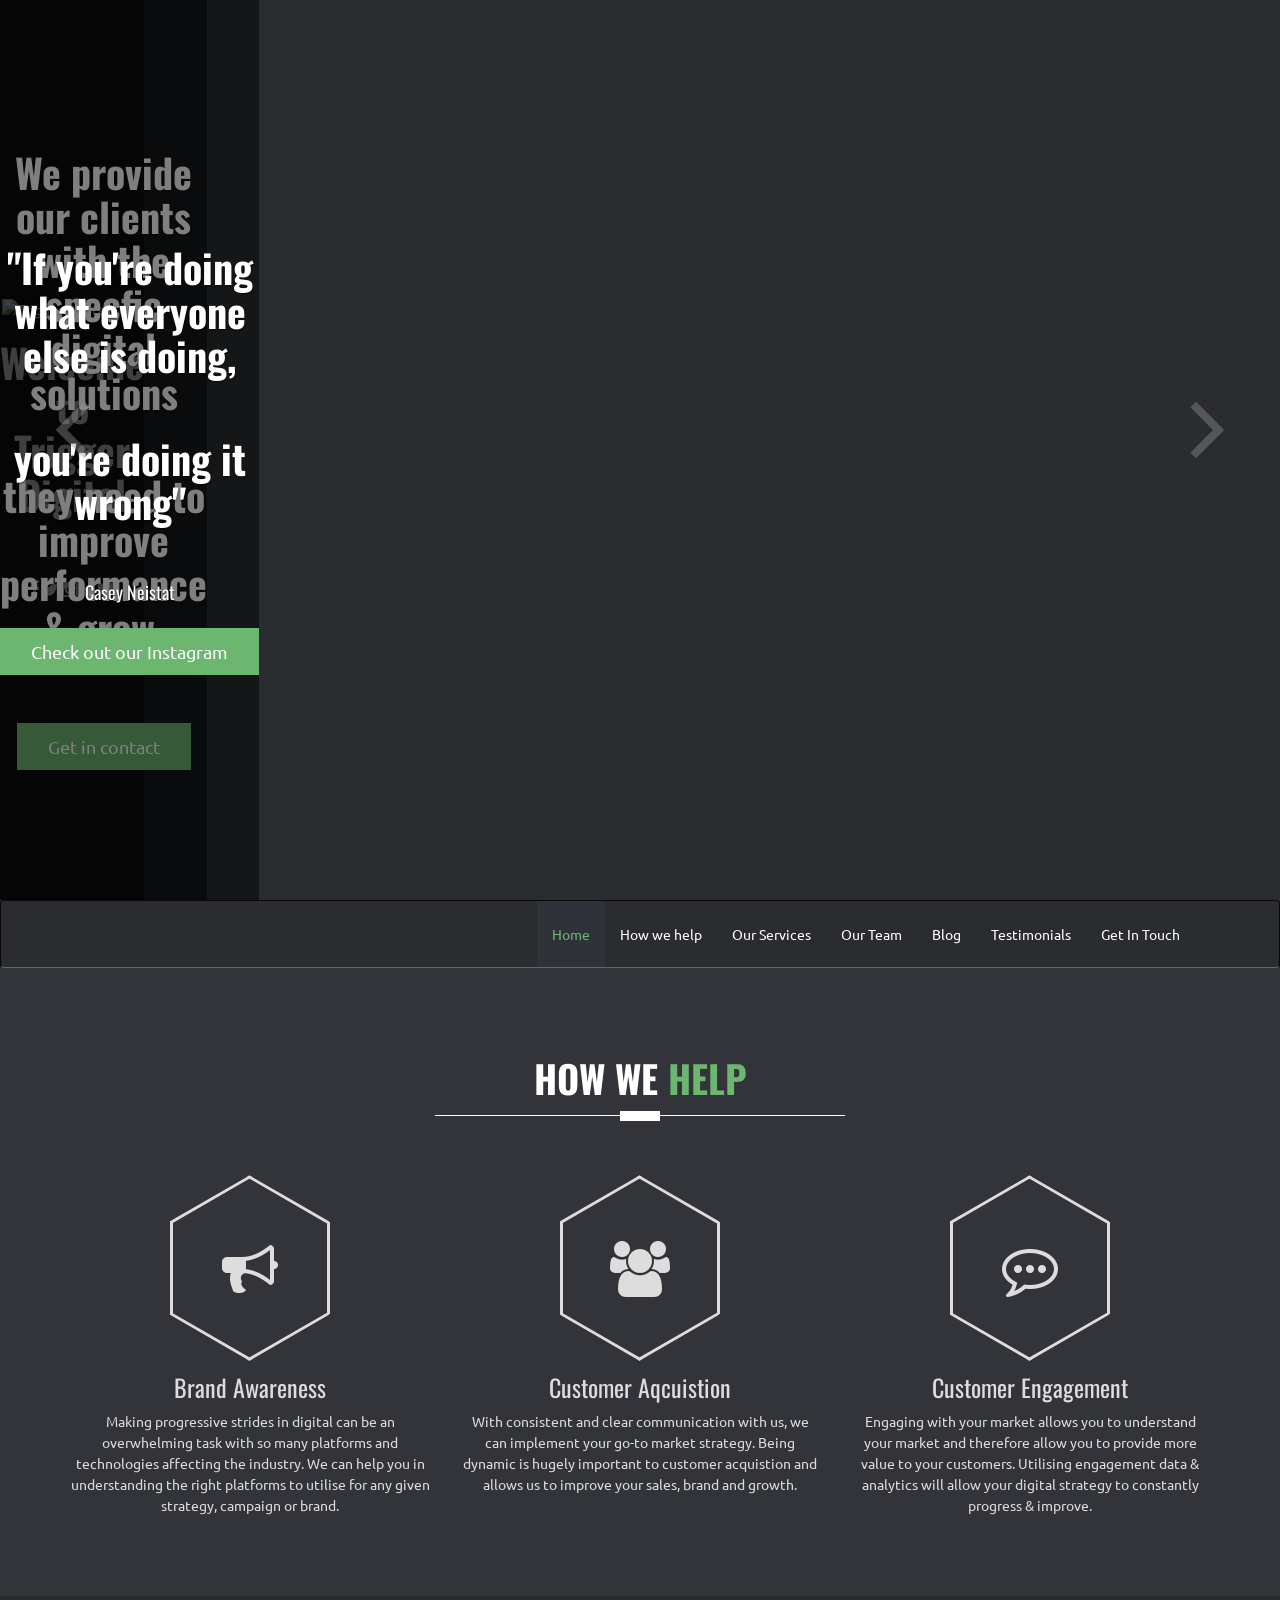
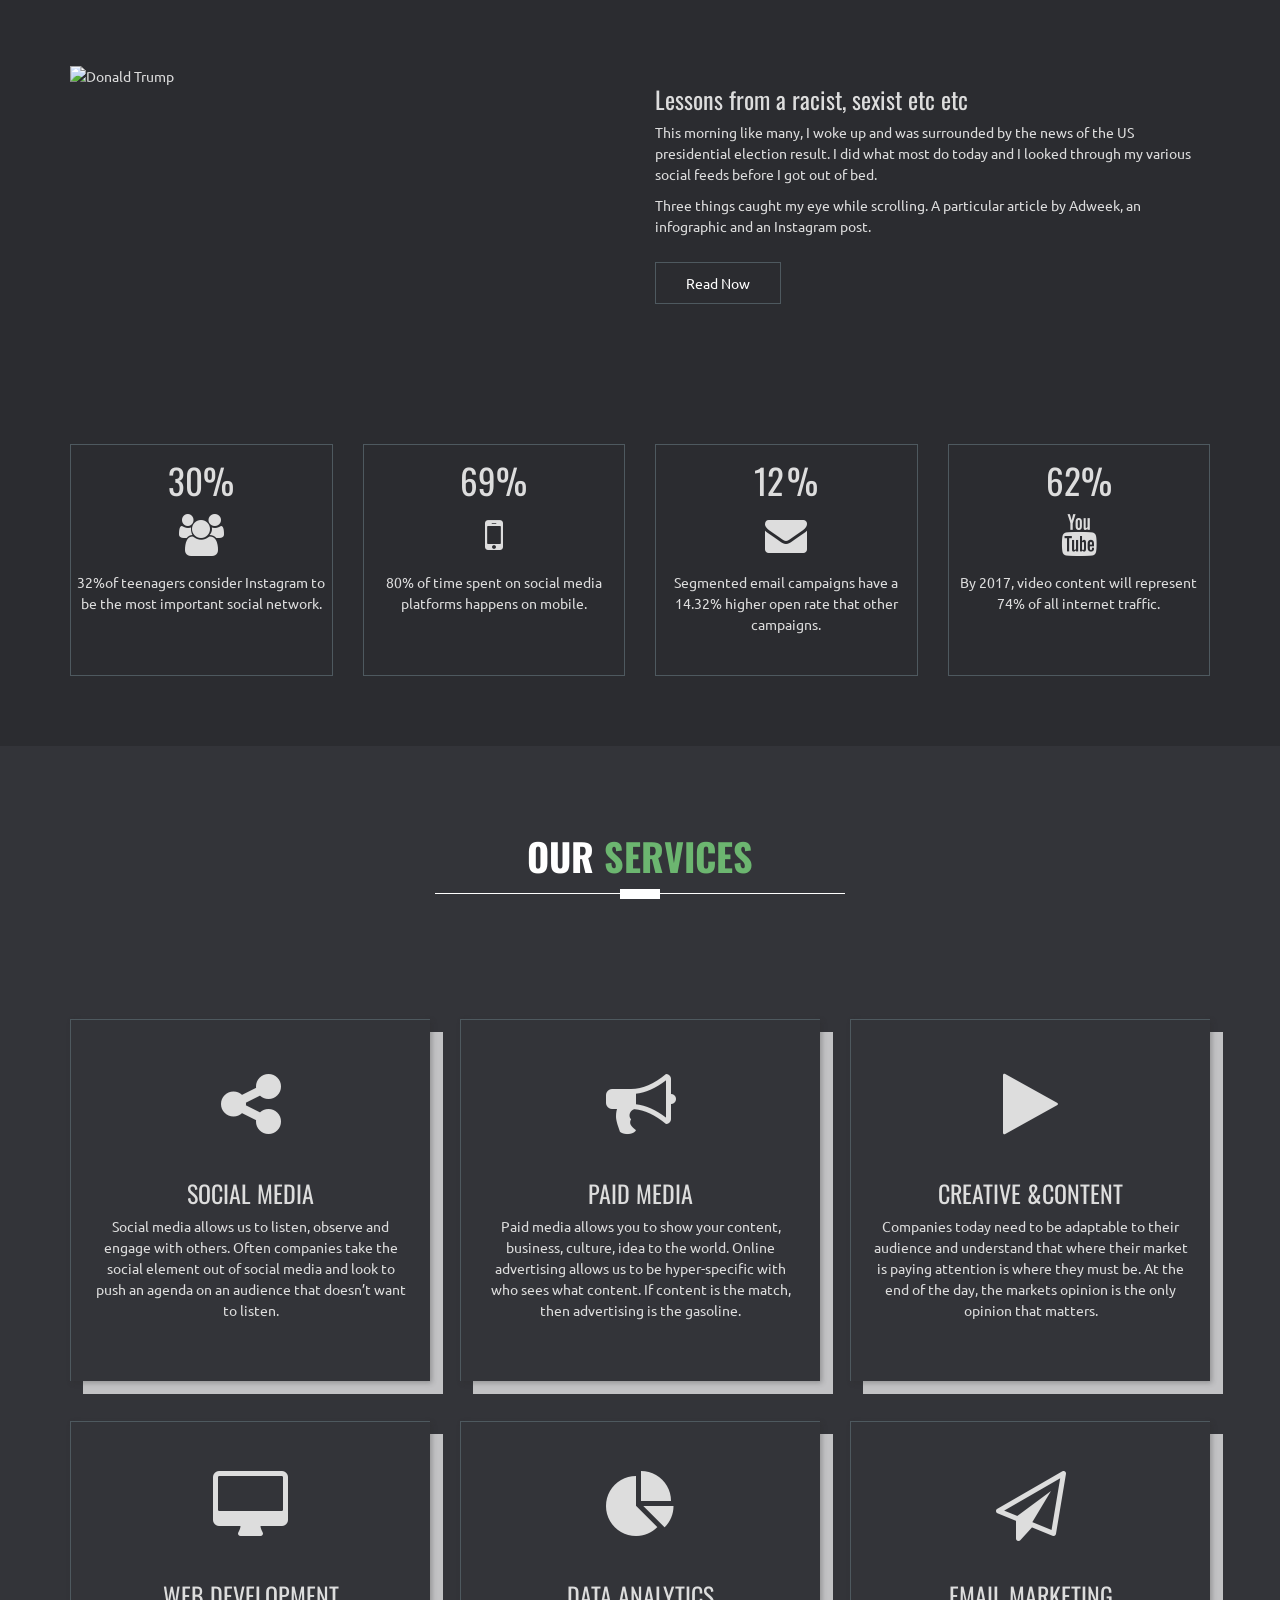
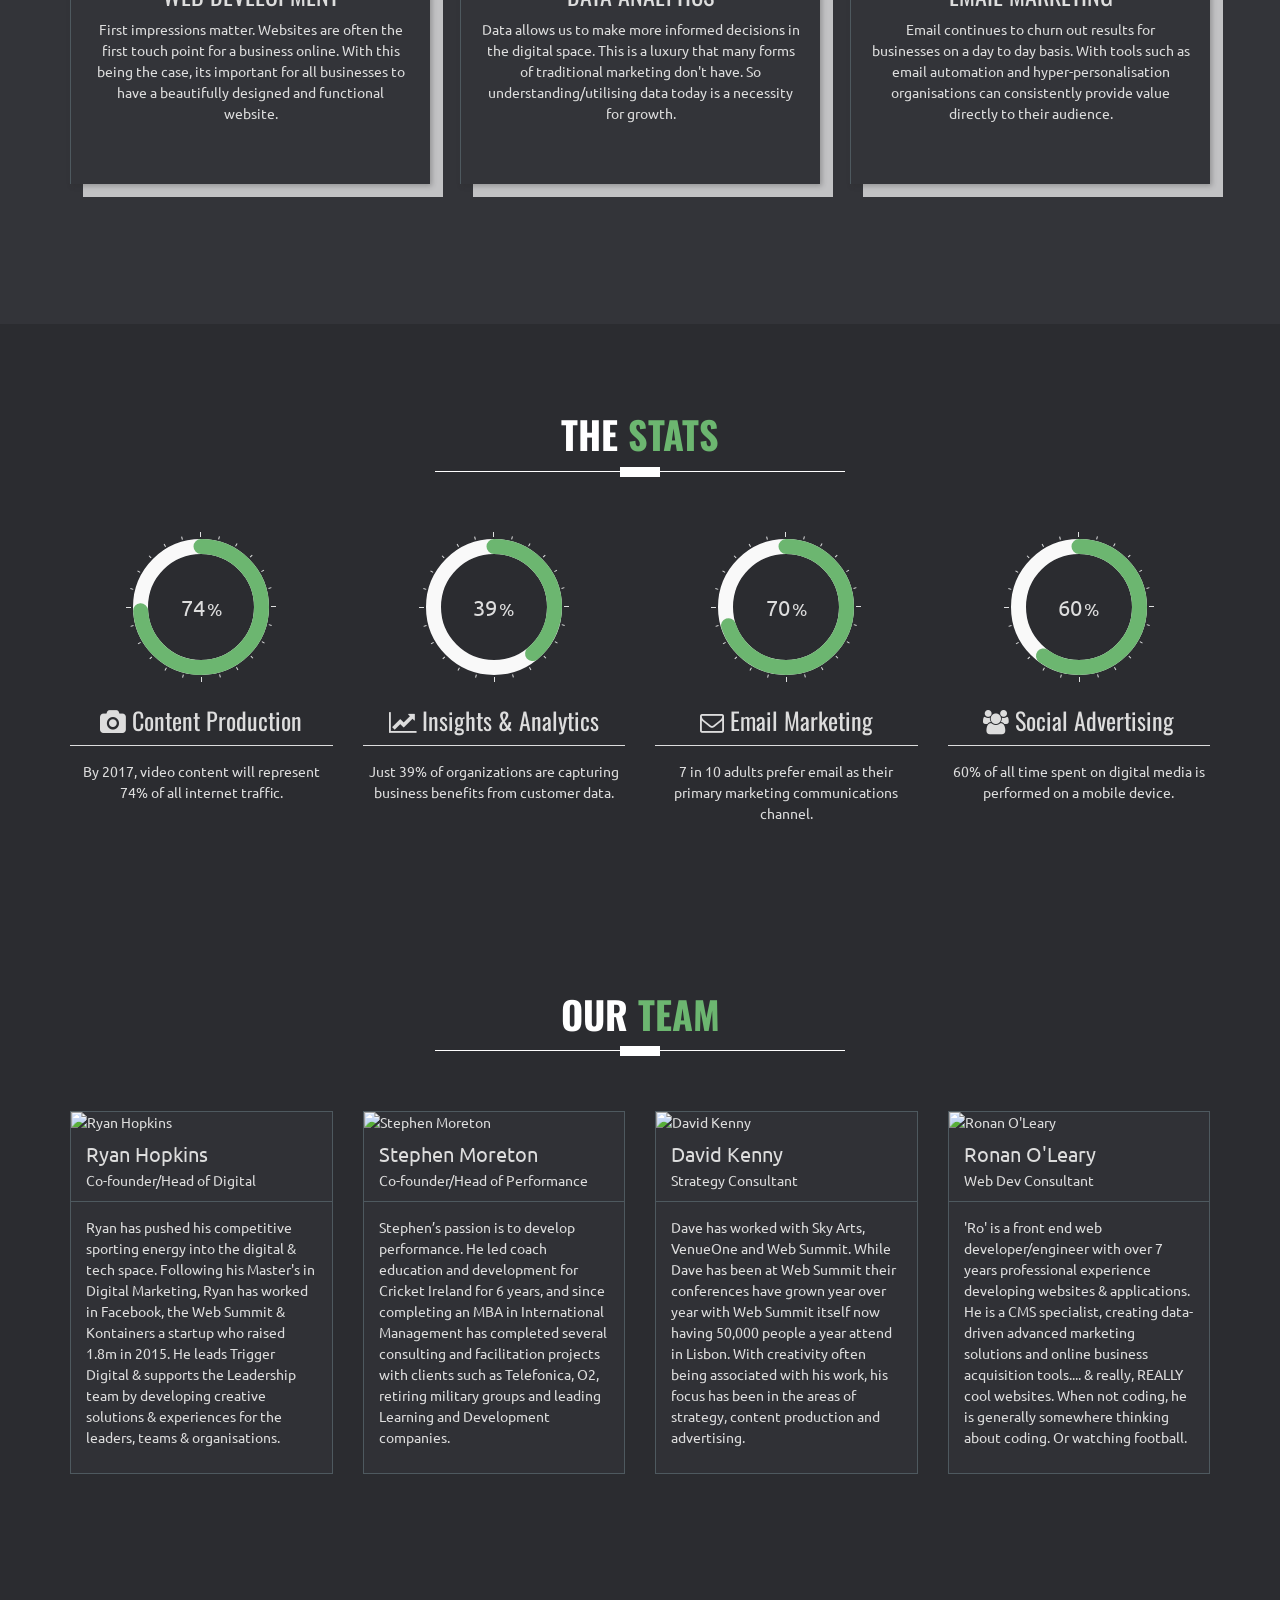
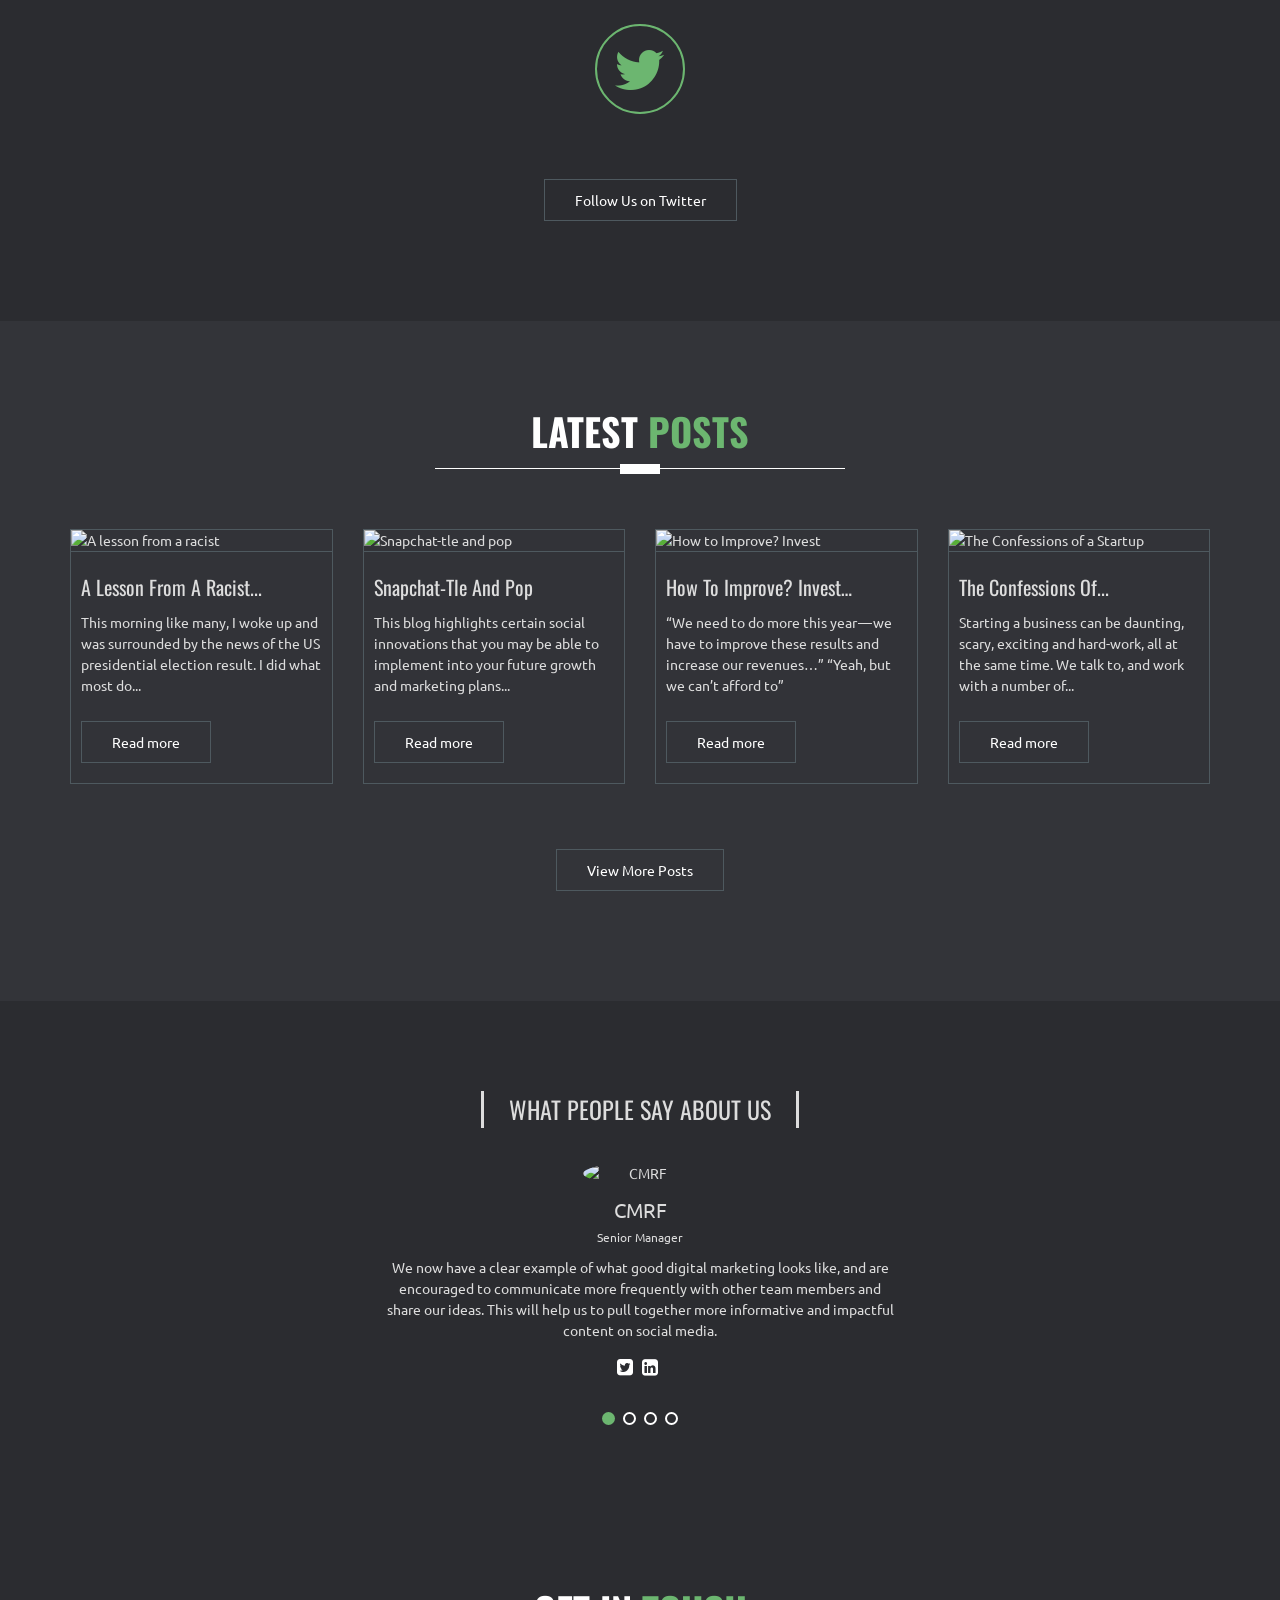
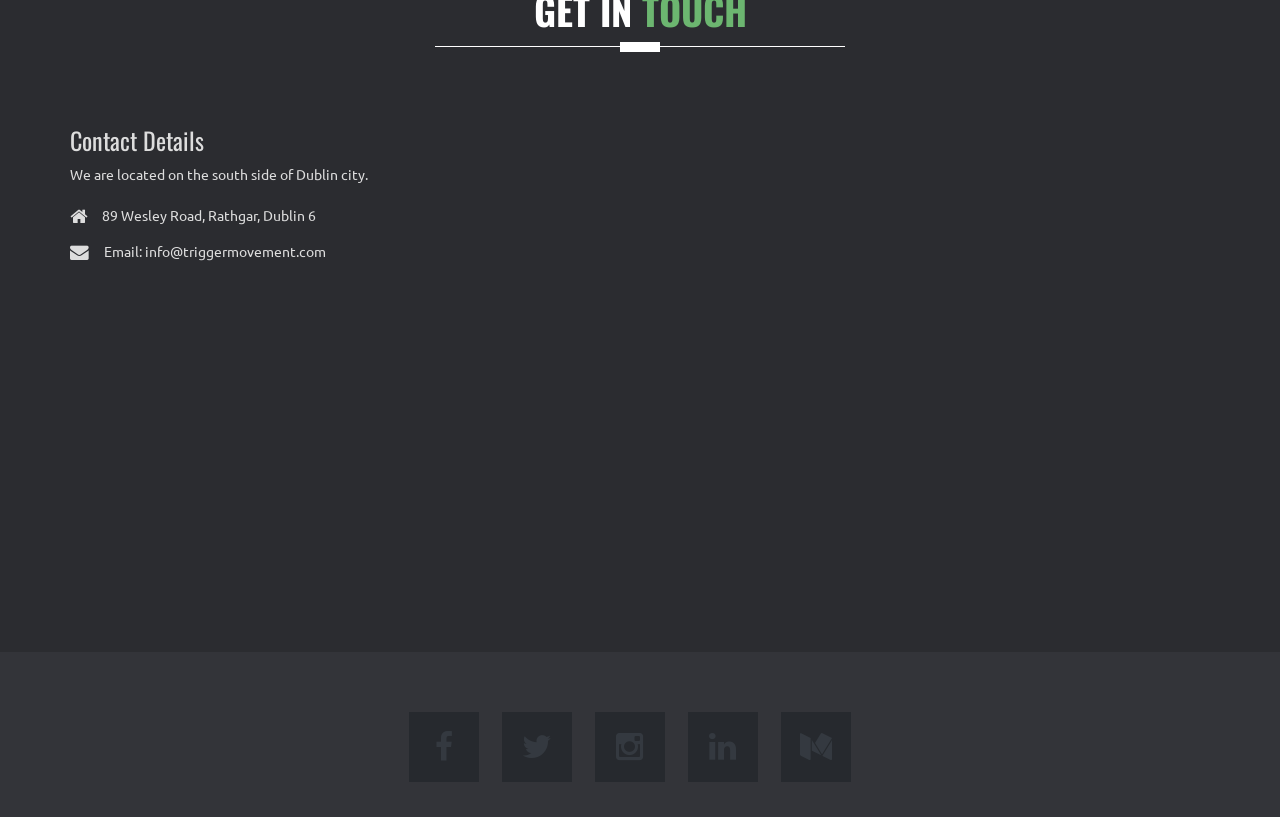
==== index.html @ 3de4c1d8 "try force fix of wow (skills) dsfgsdfg" ====
<!DOCTYPE html>
<!--[if lt IE 7]>      <html class="no-js lt-ie9 lt-ie8 lt-ie7"> <![endif]-->
<!--[if IE 7]>         <html class="no-js lt-ie9 lt-ie8"> <![endif]-->
<!--[if IE 8]>         <html class="no-js lt-ie9"> <![endif]-->
<!--[if gt IE 8]><!--> <html class="no-js"> <!--<![endif]-->
    <head>
		<meta http-equiv="Content-Type" content="text/html; charset=UTF-8">
        <meta name="description" content="Trigger Digital">

        <meta name="author" content="Trigger Movement - Digital">

        <title>Trigger Digital</title>


		<!-- Mobile Specific Meta
		================================================== -->
        <meta name="viewport" content="width=device-width, initial-scale=1">

		<!-- Favicon -->
		<link rel="shortcut icon" type="image/x-icon" href="//imgur.com/sa8cAju.png" />

		<!-- CSS
		================================================== -->
		<!-- Fontawesome Icon font -->
        <link rel="stylesheet" href="css/font-awesome.min.css">
		<!-- bootstrap.min css -->
        <link rel="stylesheet" href="css/bootstrap.min.css">
		<!-- Animate.css -->
        <link rel="stylesheet" href="css/animate.css">
		<!-- Owl Carousel -->
        <link rel="stylesheet" href="css/owl.carousel.css">
		<!-- Grid Component css -->
        <link rel="stylesheet" href="css/component.css">
		<!-- Slit Slider css -->
        <link rel="stylesheet" href="css/slit-slider.css">
		<!-- Main Stylesheet -->
        <link rel="stylesheet" href="css/main.css">
		<!-- Media Queries -->
        <link rel="stylesheet" href="css/media-queries.css">

		<!--
		Google Font
		=========================== -->

		<!-- Oswald / Title Font -->
		<link href='//fonts.googleapis.com/css?family=Oswald:400,300' rel='stylesheet' type='text/css'>
		<!-- Ubuntu / Body Font -->
		<link href='//fonts.googleapis.com/css?family=Ubuntu:400,300' rel='stylesheet' type='text/css'>

		<!-- Modernizer Script for old Browsers -->
        <script src="js/modernizr-2.6.2.min.js"></script>


		<script>
		  (function(i,s,o,g,r,a,m){i['GoogleAnalyticsObject']=r;i[r]=i[r]||function(){
		  (i[r].q=i[r].q||[]).push(arguments)},i[r].l=1*new Date();a=s.createElement(o),
		  m=s.getElementsByTagName(o)[0];a.async=1;a.src=g;m.parentNode.insertBefore(a,m)
		  })(window,document,'script','//www.google-analytics.com/analytics.js','ga');

		  ga('create', 'UA-54152927-1', 'auto');
		  ga('send', 'pageview');

		</script>

    </head>

    <body id="body">
	    <!--
	    Start Preloader
	    ==================================== -->
		<div id="loading-mask">
			<div class="loading-img">
				<img alt="Preloader" src="//i.imgur.com/bioUKBS.gif"  />
			</div>
		</div>
        <!--
        End Preloader
        ==================================== -->

        <!--
        Welcome Slider
        ==================================== -->
		<section id="home">

            <div id="slitSlider" class="sl-slider-wrapper">
				<div class="sl-slider">

					<!-- single slide item -->
					<div class="sl-slide" data-orientation="horizontal" data-slice1-rotation="-25" data-slice2-rotation="-25" data-slice1-scale="2" data-slice2-scale="2">
						<div class="sl-slide-inner">
							<div class="bg-img bg-img-1">
                <img class="topimg" style="width:100%; visibility:hidden!important;" src="//i.imgur.com/hbmfq6Z.jpg" alt="Trigger Digital">

              </div>
						<div class="carousel-caption">
							<div>
								<img class="wow fadeInUp" src="//imgur.com/sa8cAju.png" alt="Trigger Digital Logo">

								<h3 data-wow-duration="500ms"  data-wow-delay="500ms" class="heading animated fadeInRight"><b>Welcome to Trigger Digital</b></h3>
                						<ul>
								<a href="//www.facebook.com/triggerdigitalire/" target="//www.facebook.com/triggerdigitalire/"><i class="fa fa-facebook"></i></a>
								<a href="//twitter.com/trigger_digital?lang=en" target="//twitter.com/trigger_digital?lang=en"><i class="fa fa-twitter"></i></a>
								<a href="//www.instagram.com/triggerdigital/" target="//www.instagram.com/triggerdigital/"><i class="fa fa-instagram"></i></a>
								<a href="//www.linkedin.com/company/trigger-movement" target="//www.linkedin.com/company/trigger-movement"><i class="fa fa-linkedin"></i></a>
								<a href="//medium.com/@triggermovement" target="//medium.com/@triggermovement"><i class="fa fa-medium"></i></a>
								</ul>
							</div>
						</div>
						</div>
					</div>
					<!-- /single slide item -->

					<!-- single slide item -->
					<div class="sl-slide" data-orientation="vertical" data-slice1-rotation="10" data-slice2-rotation="-15" data-slice1-scale="1.5" data-slice2-scale="1.5">
						<div class="sl-slide-inner">
							<div class="bg-img bg-img-2">
                					<img class="topimg" style="width:100%; visibility:hidden!important;" src="//i.imgur.com/q84uenN.jpg" alt="Trigger Digital">
              						</div>
						<div class="carousel-caption">
							<div>
								<h3 class="heading animated fadeInDown">We provide our clients with the specfic digital solutions</h3>
								<h3 class="animated fadeInUp">they need to improve performance &amp; grow.</h3>
								<a class="btn btn-green animated fadeInUp" href="mailto:info@triggermovement.com">Get in contact</a>
							</div>
						</div>
						</div>
					</div>
					<!-- /single slide item -->

					<!-- single slide item -->
					<div class="sl-slide" data-orientation="horizontal" data-slice1-rotation="3" data-slice2-rotation="3" data-slice1-scale="2" data-slice2-scale="1">
						<div class="sl-slide-inner">
							<div class="bg-img bg-img-3">
                <img class="topimg" style="width:100%; visibility:hidden!important;" src="//i.imgur.com/fQu0j20.jpg" alt="Trigger Digital">
              </div>
						<div class="carousel-caption">
							<div>
								<h3 class="heading animated fadeInDown">"If you're doing what everyone else is doing,</h3>
								<h3 class="heading animated fadeInDown">you're doing it wrong"</h3>
								<h4 class="animated fadeInUp">Casey Neistat</h4>
								<a class="btn btn-green animated fadeInUp" href="//www.instagram.com/triggerdigital/" target="//www.instagram.com/triggerdigital/">Check out our Instagram</a>
							</div>
						</div>
						</div>
					</div>
					<!-- /single slide item -->

				</div><!-- /sl-slider -->

				<nav id="nav-arrows" class="nav-arrows">
					<span class="nav-arrow-prev">Previous</span>
					<span class="nav-arrow-next">Next</span>
				</nav>

				<nav id="nav-dots" class="nav-dots">
					<span class="nav-dot-current"></span>
					<span></span>
					<span></span>
				</nav>

			</div><!-- /slider-wrapper -->
		</section>
		<!--/#home section-->

        <!--
        Fixed Navigation
        ==================================== -->
        <header id="navigation" class="navbar navbar-inverse">
            <div class="container">
                <div class="navbar-header">
                    <!-- responsive nav button -->
					<button type="button" class="navbar-toggle" data-toggle="collapse" data-target=".navbar-collapse">
                        <span class="sr-only">Toggle navigation</span>
                        <span class="icon-bar"></span>
                        <span class="icon-bar"></span>
                        <span class="icon-bar"></span>
                    </button>
					<!-- /responsive nav button -->

					<!-- logo -->
                    <a class="navbar-brand" href="#body">
						<!--h1 id="logo">
							<img src="//s24.postimg.org/xq1yvbqad/Test_2.png" alt="Trigger Digital" />
						</h1-->
					</a>
					<!-- /logo -->
                </div>

				<!-- main nav -->
                <nav class="collapse navbar-collapse navbar-right" role="Navigation">
                    <ul id="nav" class="nav navbar-nav">
                        <li class="current"><a href="#body">Home</a></li>
                        <li><a href="#about">How we help</a></li>
                        <li><a href="#services">Our Services</a></li>
                        <li><a href="#our-team">Our Team</a></li>
			<li><a href="#blog">Blog</a></li>
                        <li><a href="#testimonial">Testimonials</a></li>
                        <li><a href="#contact-us">Get In Touch</a></li>
                    </ul>
                </nav>
				<!-- /main nav -->

            </div>
        </header>
        <!--
        End Fixed Navigation
        ==================================== -->

		<!--
		Start About Section
		==================================== -->
		<section id="about" class="bg-one">
			<div class="container">
				<div class="row">

					<!-- section title -->
					<div class="title text-center wow fadeIn" data-wow-duration="1500ms" >
						<h2>How we <span class="color">help</span></h2>
						<div class="border"></div>
					</div>
					<!-- /section title -->

					<!-- About item -->
					<div class="col-md-4 text-center wow fadeInUp" data-wow-duration="500ms" >
						<div class="wrap-about">
							<div class="icon-box">
								<i class="fa fa-bullhorn fa-4x"></i>
							</div>
							<!-- Express About Yourself -->
							<div class="about-content text-center">
								<h3 class="ddd">Brand Awareness</h3>
								<p>Making progressive strides in digital can be an overwhelming task with so many platforms and technologies affecting the industry. We can help you in understanding the right platforms to utilise for any given strategy, campaign or brand. </p>
							</div>
						</div>
					</div>
					<!-- End About item -->

					<!-- About item -->
					<div class="col-md-4 text-center wow fadeInUp" data-wow-duration="500ms" data-wow-delay="250ms">
						<div class="wrap-about">
							<div class="icon-box">
								<i class="fa fa-users fa-4x"></i>
							</div>
							<!-- Express About Yourself -->
							<div class="about-content text-center">
								<h3>Customer Aqcuistion</h3>
								<p>With consistent and clear communication with us, we can implement your go-to market strategy. Being dynamic is hugely important to customer acquistion and allows us to improve your sales, brand and growth.</p>
							</div>
						</div>
					</div>
					<!-- End About item -->

					<!-- About item -->
					<div class="col-md-4 text-center wow fadeInUp" data-wow-duration="500ms" data-wow-delay="500ms">
						<div class="wrap-about kill-margin-bottom">
							<div class="icon-box">
								<i class="fa fa-commenting-o fa-4x"></i>
							</div>
							<!-- Express About Yourself -->
							<div class="about-content text-center">
								<h3>Customer Engagement</h3>
								<p>Engaging with your market allows you to understand your market and therefore allow you to provide more value to your customers. Utilising engagement data &amp; analytics will allow your digital strategy to constantly progress &amp; improve.</p>
							</div>
						</div>
					</div>
					<!-- End About item -->

				</div> 		<!-- End row -->
			</div>   	<!-- End container -->
		</section>   <!-- End section -->

		<!--
		Start Main Features
		==================================== -->
		<section id="main-features">
			<div class="container">
				<div class="row">

					<!-- features item -->
					<div id="features">
						<div class="item">

							<div class="features-item">

								<!-- features media -->
                <!--
								<div class="col-md-6 feature-media media-wrapper wow fadeInUp" data-wow-duration="500ms">
									<iframe src="//player.vimeo.com/video/108018156" allowfullscreen></iframe>
								</div>-->
								<!-- /features media -->

								<!-- features content -->
<!--
              								<div class="col-md-6 feature-desc wow fadeInUp" data-wow-duration="500ms" data-wow-delay="300ms">
									<h3>MatchDay</h3>
									<p>Here is some of the work we have done with MatchDay. An Irish startup looking to change the way brands can engage with sports fans during games.</p>
									<p>Content production is a passion of ours. If you need help in this area, feel free to contact us.</p>
									<a href="#" class="btn btn-transparent">Learn More</a>
									<a href="#" class="btn btn-transparent">Contact Us</a>
								</div>
-->
								<!-- /features content -->

<!--							</div>
						</div>
-->

			<!--			<div class="item">
							<div class="features-item">

              -->

								<!-- features media -->
								<div class="col-md-6 feature-media wow fadeInUp" data-wow-duration="500ms">
									<img src="//imgur.com/bVWSh7G.jpg" alt="Donald Trump" class="img-responsive">
								</div>
								<!-- /features media -->

								<!-- features content -->
								<div class="col-md-6 feature-desc wow fadeInUp" data-wow-duration="500ms" data-wow-delay="300ms">
									<h3>Lessons from a racist, sexist etc etc</h3>
									<p>This morning like many, I woke up and was surrounded by the news of the US presidential election result. I did what most do today and I looked through my various social feeds before I got out of bed.</p>
									<p>Three things caught my eye while scrolling. A particular article by Adweek, an infographic and an Instagram post.</p>
									<a href="https://medium.com/@ryanhopkins15/a-lesson-from-a-racist-sexist-etc-etc-db1e985cf662#.okejtn4lb" target="https://medium.com/@ryanhopkins15/a-lesson-from-a-racist-sexist-etc-etc-db1e985cf662#.okejtn4lb" class="btn btn-transparent">Read Now</a>
								</div>
								<!-- /features content -->

							</div>
						</div>
					</div>
					<!-- /features item -->

				</div> 		<!-- End row -->
			</div>   	<!-- End container -->
		</section>   <!-- End section -->

		<!--
		Start Counter Section
		==================================== -->

		<section id="counter" class="parallax-section">
			<div class="container">
				<div class="row">

					<!-- first count item -->
					<div class="col-md-3 col-sm-6 col-xs-12 text-center wow fadeInDown" data-wow-duration="500ms">
						<div class="counters-item">
							<div>
							    <span data-speed="3000" data-to="32">32</span><span>%</span>
							</div>
							<i class="fa fa-users fa-3x"></i>
							<p>32%of teenagers consider Instagram to be the most important social network.<br><br></p>
							
						</div>
					</div>
					<!-- end first count item -->

					<!-- second count item -->
					<div class="col-md-3 col-sm-6 col-xs-12 text-center wow fadeInDown" data-wow-duration="500ms" data-wow-delay="200ms">
						<div class="counters-item">
							<div>
								<span data-speed="3000" data-to="80">80</span><span>%</span>
							</div>
							<i class="fa fa-mobile fa-3x"></i>
							<p>80% of time spent on social media platforms happens on mobile.<br><br></p>
						</div>
					</div>
					<!-- end second count item -->

					<!-- third count item -->
					<div class="col-md-3 col-sm-6 col-xs-12 text-center wow fadeInDown" data-wow-duration="500ms" data-wow-delay="400ms">
						<div class="counters-item">
							<div>
							    <span data-speed="3000" data-to="14.32">14.32</span>
								<span>%</span>
							</div>
							<i class="fa fa-envelope fa-3x"></i>
				            <p>Segmented email campaigns have a 14.32% higher open rate that other campaigns.</p>

						</div>
					</div>
					<!-- end third count item -->

					<!-- fourth count item -->
					<div class="col-md-3 col-sm-6 col-xs-12 text-center wow fadeInDown" data-wow-duration="500ms" data-wow-delay="600ms">
						<div class="counters-item kill-margin-bottom">
							<div>
								<span data-speed="3000" data-to="74">74</span><span>%</span>
							</div>
							<i class="fa fa-youtube fa-3x"></i>
							<p>By 2017, video content will represent 74% of all internet traffic.<br><br></p>
						</div>
					</div>
					<!-- end fourth count item -->

				</div> 		<!-- end row -->
			</div>   	<!-- end container -->
		</section>   <!-- end section -->


		<!-- Start Services Section
		==================================== -->

		<section id="services" class="bg-one">
			<div class="container">
				<div class="row">

					<!-- section title -->
					<div class="title text-center wow fadeIn" data-wow-duration="500ms">
						<h2>Our <span class="color">Services</span></h2>
						<div class="border"></div>
					</div>
					<!-- /section title -->

          <!-- Single Service Item -->
					<article class="col-md-4 col-sm-6 col-xs-12 wow fadeInDown" data-wow-duration="500ms" data-wow-delay="600ms">
						<div class="service-block text-center kill-margin-bottom">
							<div class="service-icon text-center">
								<i class="fa fa-share-alt fa-5x"></i>
							</div>
							<h3>Social Media</h3>
							<p>Social media allows us to listen, observe and engage with others. Often companies take the social element out of social media and look to push an agenda on an audience that doesn’t want to listen.</p>
						</div>
					</article>
					<!-- End Single Service Item -->

                    <!-- Single Service Item -->
					<article class="col-md-4 col-sm-6 col-xs-12 wow fadeInUp" data-wow-duration="500ms" data-wow-delay="200ms">
						<div class="service-block text-center">
							<div class="service-icon text-center">
								<i class="fa fa-bullhorn fa-5x"></i>
							</div>
							<h3>Paid Media</h3>
							<p>Paid media allows you to show your content, business, culture, idea to the world. Online advertising allows us to be hyper-specific with who sees what content. If content is the match, then advertising is the gasoline.</p>
						</div>
					</article>
                    <!-- End Single Service Item -->

                    <!-- Single Service Item -->
					<article class="col-md-4 col-sm-6 col-xs-12 wow fadeInUp" data-wow-duration="500ms" data-wow-delay="400ms">
						<div class="service-block text-center">
							<div class="service-icon text-center">
								<i class="fa fa-play fa-5x"></i>
							</div>
							<h3>Creative &amp;Content</h3>
							<p>Companies today need to be adaptable to their audience and understand that where their market is paying attention is where they must be. At the end of the day, the markets opinion is the only opinion that matters.</p>
						</div>
					</article>
					<!-- End Single Service Item -->

                    <!-- Single Service Item -->
          <article class="col-md-4 col-sm-6 col-xs-12 wow fadeInUp" data-wow-duration="500ms">
            <div class="service-block text-center">
              <div class="service-icon text-center">
                <i class="fa fa-desktop fa-5x"></i>
              </div>
              <h3>Web Development</h3>
              <p>First impressions matter. Websites are often the first touch point for a business online. With this being the case, its important for all businesses to have a beautifully designed and functional website.</p>
            </div>
          </article>
                    <!-- End Single Service Item -->

					<!-- Single Service Item -->
					<article class="col-md-4 col-sm-6 col-xs-12 wow fadeInDown" data-wow-duration="500ms" data-wow-delay="200ms">
						<div class="service-block text-center">
							<div class="service-icon text-center">
								<i class="fa fa-pie-chart fa-5x"></i>
							</div>
							<h3>Data Analytics</h3>
							<p>Data allows us to make more informed decisions in the digital space. This is a luxury that many forms of traditional marketing don't have. So understanding/utilising data today is a necessity for growth.</p>
						</div>
					</article>
					<!-- End Single Service Item -->

					<!-- Single Service Item -->
					<article class="col-md-4 col-sm-6 col-xs-12 wow fadeInDown" data-wow-duration="500ms" data-wow-delay="400ms">
						<div class="service-block text-center">
							<div class="service-icon text-center">
								<i class="fa fa-paper-plane-o fa-5x"></i>
							</div>
							<h3>Email Marketing</h3>
							<p>Email continues to churn out results for businesses on a day to day basis. With tools such as email automation and hyper-personalisation organisations can consistently provide value directly to their audience.</p>
						</div>
					</article>
					<!-- End Single Service Item -->

				</div> 		<!-- End row -->
			</div>   	<!-- End container -->
		</section>   <!-- End section -->


    <!-- Start Team Skills
		=========================================== -->

		<section id="team-skills" class="parallax-section">
			<div class="container">
				<!--div class="row wow fadeInDown" data-wow-duration="500ms"-->
				<div class="row fadeInDown">
					<!-- section title -->
					<div class="title text-center">
						<h2>The <span class="color">Stats</span></h2>
						<div class="border"></div>
					</div>
					<!-- /section title -->

					<!-- skill set -->
					<!--div class="col-md-3 col-sm-6 col-xs-12 wow fadeInUp" data-wow-duration="500ms"-->
					<div class="col-md-3 col-sm-6 col-xs-12 fadeInUp">
						<div class="skill-chart text-center">
							<span class="chart" data-percent="74">
								<span class="percent">74</span>
							</span>
							<h3><i class="fa fa-camera"></i> Content Production</h3>
							<p>By 2017, video content will represent 74% of all internet traffic.</p>
						</div>
					</div>
					<!-- end skill set -->

					<!-- skill set -->
					<div class="col-md-3 col-sm-6 col-xs-12 wow fadeInUp" data-wow-duration="500ms">
						<div class="skill-chart text-center">
							<span class="chart" data-percent="39">
								<span class="percent">39</span>
							</span>
							<h3><i class="fa fa-line-chart"></i> Insights &amp; Analytics</h3>
							<p>Just 39% of organizations are capturing business benefits from customer data.</p>
						</div>
					</div>
					<!-- end skill set -->

					<!-- skill set -->
					<div class="col-md-3 col-sm-6 col-xs-12 wow fadeInUp" data-wow-duration="500ms">
						<div class="skill-chart text-center">
							<span class="chart" data-percent="70">
								<span class="percent">70</span>
							</span>
							<h3><i class="fa fa-envelope-o"></i> Email Marketing</h3>
							<p>7 in 10 adults prefer email as their primary marketing communications channel.</p>
						</div>
					</div>
					<!-- end skill set -->

					<!-- skill set -->
					<div class="col-md-3 col-sm-6 col-xs-12 wow fadeInUp" data-wow-duration="500ms">
						<div class="skill-chart text-center">
							<span class="chart" data-percent="60">
								<span class="percent">60</span>
							</span>
							<h3><i class="fa fa-users"></i> Social Advertising</h3>
							<p>60% of all time spent on digital media is performed on a mobile device.</p>
						</div>
					</div>
					<!-- end skill set -->

				</div>  		<!-- End row -->
			</div>   	<!-- End container -->
		</section>   <!-- End section -->

		<!-- Start Our Team
		=========================================== -->

		<section id="our-team">
			<div class="container">
				<div class="row">

					<!-- section title -->
					<div class="title text-center wow fadeInUp" data-wow-duration="500ms">
						<h2>Our <span class="color">Team</span></h2>
						<div class="border"></div>
					</div>
					<!-- /section title -->

					<!-- team member -->
					<div class="col-md-3 col-sm-6 wow fadeInDown" data-wow-duration="500ms">
                       				<article class="team-mate">
							<div class="member-photo">
								<!-- member photo -->
								<img class="img-responsive" src="//i.imgur.com/FLko0cT.png" alt="Ryan Hopkins">
								<!-- /member photo -->

								<!-- member social profile -->
								<div class="mask">
									<ul class="clearfix">
										<li><a href="//twitter.com/ryanhopkins10?lang=en" target="//twitter.com/ryanhopkins10?lang=en"><i class="fa fa-twitter"></i></a></li>
										<li><a href="//ie.linkedin.com/in/hopkinsryan" target="//ie.linkedin.com/in/hopkinsryan"><i class="fa fa-linkedin"></i></a></li>
										<li><a href="//medium.com/@ryanhopkins15" target="//medium.com/@ryanhopkins15"><i class="fa fa-medium"></i></a></li>
                    								<li><a href="//www.instagram.com/ryanhopkins15/" target="//www.instagram.com/ryanhopkins15/"><i class="fa fa-instagram"></i></a></li>

									</ul>
								</div>
								<!-- /member social profile -->
							</div>

							<!-- member name & designation -->
							<div class="member-title">
								<h3>Ryan Hopkins</h3>
								<span>Co-founder/Head of Digital</span>
							</div>
							<!-- /member name & designation -->

							<!-- about member -->
              <div class="member-info">
                  <p>Ryan has pushed his competitive sporting energy into the digital &amp; tech space. Following his Master's in Digital Marketing, Ryan has worked in Facebook, the Web Summit &amp; Kontainers a startup who raised 1.8m in 2015. He leads Trigger Digital &amp; supports the Leadership team by developing creative solutions &amp; experiences for the leaders, teams &amp; organisations.</p>
              </div>
						   <!-- /about member -->

                       </article>
                    </div>
					<!-- end team member -->

					<!-- team member -->
					<div class="col-md-3 col-sm-6 wow fadeInDown" data-wow-duration="500ms" data-wow-delay="200ms">
                       <article class="team-mate">
							<div class="member-photo">
								<!-- member photo -->
								<img class="img-responsive" src="//i.imgur.com/r8vDsUh.png" alt="Stephen Moreton">
								<!-- /member photo -->

								<!-- member social profile -->
								<div class="mask">
									<ul class="clearfix">
										<li><a href="//twitter.com/sjpmoreton?lang=en" target="//twitter.com/sjpmoreton?lang=en"><i class="fa fa-twitter"></i></a></li>
										<li><a href="//www.linkedin.com/in/stephen-moreton-a9969728" target="//www.linkedin.com/in/stephen-moreton-a9969728"><i class="fa fa-linkedin"></i></a></li>
										<li><a href="//medium.com/@stephenmoreton" target="//medium.com/@stephenmoreton"><i class="fa fa-medium"></i></a></li>
                    								<li><a href="//www.instagram.com/stephen_jp_moreton/" target="//www.instagram.com/stephen_jp_moreton/"><i class="fa fa-instagram"></i></a></li>
									</ul>
								</div>
								<!-- /member social profile -->
							</div>

							<!-- member name & designation -->
							<div class="member-title">
								<h3>Stephen Moreton</h3>
								<span>Co-founder/Head of Performance</span>
							</div>
							<!-- /member name & designation -->

							<!-- about member -->
              <div class="member-info">
                  <p>Stephen’s passion is to develop performance. He led coach education and development for Cricket Ireland for 6 years, and since completing an MBA in International Management has completed several consulting and facilitation projects with clients such as Telefonica, O2, retiring military groups and leading Learning and Development companies.<br> </p>
              </div>
						   <!-- /about member -->
						</article>
                    </div>
					<!-- end team member -->

					<!-- team member -->
					<div class="col-md-3 col-sm-6 wow fadeInDown" data-wow-duration="500ms" data-wow-delay="400ms">
                       <article class="team-mate">
							<div class="member-photo">
								<!-- member photo -->
								<img class="img-responsive" src="//i.imgur.com/HRdEpCO.png" alt="David Kenny">
								<!-- /member photo -->

								<!-- member social profile -->
								<div class="mask">
									<ul class="clearfix">
										<li><a href="//twitter.com/KaveDenny?lang=en" target="//twitter.com/KaveDenny?lang=en"><i class="fa fa-twitter"></i></a></li>
										<li><a href="//ie.linkedin.com/in/davejameskenny" target="//ie.linkedin.com/in/davejameskenny"><i class="fa fa-linkedin"></i></a></li>
										<li><a href="//medium.com/@davekenny" target="//medium.com/@davekenny"><i class="fa fa-medium"></i></a></li>
                    								<li><a href="//www.instagram.com/davekenny/" target="//www.instagram.com/davekenny/"><i class="fa fa-instagram"></i></a></li>
									</ul>
								</div>
								<!-- /member social profile -->
							</div>

							<!-- member name & designation -->
							<div class="member-title">
								<h3>David Kenny</h3>
								<span>Strategy Consultant</span>
							</div>
							<!-- /member name & designation -->

							<!-- about member -->
                           <div class="member-info">
                               <p>Dave has worked with Sky Arts, VenueOne and Web Summit. While Dave has been at Web Summit their conferences have grown year over year with Web Summit itself now having 50,000 people a year attend in Lisbon. With creativity often being associated with his work, his focus has been in the areas of strategy, content production and advertising.<br> </p>
                           </div>
						   <!-- /about member -->
                       </article>
                    </div>
					<!-- end team member -->

					<!-- team member -->
					<div class="col-md-3 col-sm-6 wow fadeInDown" data-wow-duration="500ms" data-wow-delay="600ms">
                       <article class="team-mate kill-margin-bottom">
							<div class="member-photo">
								<!-- member photo -->
								<img class="img-responsive" src="//i.imgur.com/rI6ZqdQ.png" alt="Ronan O'Leary">
								<!-- /member photo -->

								<!-- member social profile -->
								<div class="mask">
									<ul class="clearfix">
										<li><a href="//twitter.com/ro_oleary?lang=en" target="//twitter.com/ro_oleary?lang=en"><i class="fa fa-twitter"></i></a></li>
										<li><a href="//ie.linkedin.com/in/ronanoleary" target="//ie.linkedin.com/in/ronanoleary"><i class="fa fa-linkedin"></i></a></li>
										<li><a href="//www.instagram.com/ro_oleary/" target="//www.instagram.com/ro_oleary/"><i class="fa fa-instagram"></i></a></li>
										<li><a href="//ronan-oleary.com/" target="//ronan-oleary.com/"><i class="fa fa-laptop"></i></a></li>
									</ul>
								</div>
								<!-- /member social profile -->
							</div>

							<!-- member name & designation -->
							<div class="member-title">
								<h3>Ronan O'Leary</h3>
								<span>Web Dev Consultant</span>
							</div>
							<!-- /member name & designation -->

							<!-- about member -->
                           <div class="member-info">
                               <p>'Ro' is a front end web developer/engineer with over 7 years professional experience developing websites &amp; applications. He is a CMS specialist, creating data-driven advanced marketing solutions and online business acquisition tools.... &amp; really, REALLY cool websites. When not coding, he is generally somewhere thinking about coding. Or watching football.</p>
                           </div>
						   <!-- /about member -->
                       </article>
                    </div>
					<!-- end team member -->

				</div>  	<!-- End row -->
			</div>   	<!-- End container -->
		</section>   <!-- End section -->


		<!-- Start Twitter Feed
		=========================================== -->

		<section id="twitter-feed" class="parallax-section">
			<div class="container">
				<div class="row">
					<div class="col-lg-12 text-center">

						<!-- twitter bird -->
						<div class="twitter-bird wow fadeInDown" data-wow-duration="500ms">
							<span>
								<i class="fa fa-twitter fa-4x"></i>
							</span>
						</div>
						<!-- /twitter bird -->

						<!-- fetching tweet -->
						<!--div class="tweet">
							<div class="wow fadeIn" data-wow-duration="2000ms"></div>
						</div-->
						<!-- /fetching tweet -->

						<!-- follow us button -->
						<a href="//twitter.com/trigger_digital?lang=en" target="//twitter.com/trigger_digital?lang=en" title="Follow Us" target="_blank" class="btn btn-transparent wow fadeInUp" data-wow-duration="500ms">Follow Us on Twitter</a>
						<!-- /follow us button -->

					</div>
				</div>       <!-- End row -->
			</div>   	<!-- End container -->
		</section>   <!-- End section -->

    <!--
		Start Blog Section
		=========================================== -->

		<section id="blog" class="bg-one">
			<div class="container">
				<div class="row">

					<!-- section title -->
					<div class="title text-center wow fadeInDown">
						<h2> Latest <span class="color">Posts</span></h2>
						<div class="border"></div>
					</div>
					<!-- /section title -->

					<div class="clearfix">

						<!-- single blog post -->
						<article class="col-md-3 col-sm-6 col-xs-12 clearfix wow fadeInUp" data-wow-duration="500ms">
							<div class="note">
								<div class="media-wrapper">
									<img src="//i.imgur.com/s2wVtIT.png" alt="A lesson from a racist" class="img-responsive">
								</div>

								<div class="excerpt">
									<h3>A lesson from a racist...</h3>
									<p>This morning like many, I woke up and was surrounded by the news of the US presidential election result. I did what most do...</p>
									<a class="btn btn-transparent" href="//medium.com/@ryanhopkins15/a-lesson-from-a-racist-sexist-etc-etc-db1e985cf662#.da35ck86f" target="//medium.com/@ryanhopkins15/a-lesson-from-a-racist-sexist-etc-etc-db1e985cf662#.da35ck86f">Read more</a>
								</div>
							</div>
						</article>
						<!-- /single blog post -->

						<!-- single blog post -->
						<article class="col-md-3 col-sm-6 col-xs-12 wow fadeInUp" data-wow-duration="500ms" data-wow-delay="200ms">
							<div class="note">
								<div id="gallery-post" class="media-wrapper">
									<div class="item">
										<img src="//i.imgur.com/2RrUbAb.jpg" alt="Snapchat-tle and pop" class="img-responsive">
									</div>
									
								</div>

								<div class="excerpt">
									<h3>Snapchat-tle and pop</h3>
									<p>This blog highlights certain social innovations that you may be able to implement into your future growth and marketing plans...</p>
									<a class="btn btn-transparent" href="//medium.com/@ryanhopkins15/snapchat-tle-and-pop-sorry-not-sorry-8c0dadf6aa3f#.cptuegpbn" target="//medium.com/@ryanhopkins15/snapchat-tle-and-pop-sorry-not-sorry-8c0dadf6aa3f#.cptuegpbn">Read more</a>
								</div>
							</div>
						</article>
						<!-- end single blog post -->

						<!-- single blog post -->
						<article class="col-md-3 col-sm-6 col-xs-12 wow fadeInUp" data-wow-duration="500ms" data-wow-delay="400ms">
							<div class="note">
								<div class="media-wrapper">
									<img src="//i.imgur.com/dRLQY2n.png" alt="How to Improve? Invest" class="img-responsive">
								</div>

								<div class="excerpt">
									<h3>How to Improve? Invest…</h3>
									<p>“We need to do more this year — we have to improve these results and increase our revenues…” “Yeah, but we can’t afford to”</p>
									<a class="btn btn-transparent" href="//medium.com/@stephenmoreton/how-to-improve-invest-88cb4cc22470#.7axxkj2zk" target="//medium.com/@stephenmoreton/how-to-improve-invest-88cb4cc22470#.7axxkj2zk">Read more</a>
								</div>
							</div>
						</article>
						<!-- end single blog post -->

						<!-- single blog post -->
						<article class="col-md-3 col-sm-6 col-xs-12 wow fadeInUp" data-wow-duration="500ms" data-wow-delay="600ms">
							<div class="note kill-margin-bottom">
								<div class="media-wrapper">
									<img src="//i.imgur.com/e9WgDJo.png" alt="The Confessions of a Startup" class="img-responsive">
								</div>
								<div class="excerpt">
									<h3>The Confessions of...</h3>
									<p>Starting a business can be daunting, scary, exciting and hard-work, all at the same time. We talk to, and work with a number of...</p>
									<a class="btn btn-transparent" href="//medium.com/@stephenmoreton/the-confessions-of-a-start-up-8cd5bc20d22b#.hk3i2c8mc" target="//medium.com/@stephenmoreton/the-confessions-of-a-start-up-8cd5bc20d22b#.hk3i2c8mc">Read more</a>
								</div>
							</div>
						</article>
						<!-- end single blog post -->
					</div>

					<div class="all-post text-center">
						<a class="btn btn-transparent" href="//medium.com/@triggermovement" target="//medium.com/@triggermovement">View More Posts</a>
					</div>

				</div> <!-- end row -->
			</div> <!-- end container -->
		</section> <!-- end section -->


		<!-- Start Testimonial
		=========================================== -->

		<section id="testimonial" class="parallax-section">
			<div class="container">
				<div class="row">
					<div class="col-lg-12">

						<!-- section title -->
						<div class="sub-title text-center wow fadeInDown" data-wow-duration="500ms">
							<h3>What People Say About Us</h3>
						</div>
						<!-- /section title -->

						<!-- testimonial wrapper -->
						<div id="testimonials" class="wow fadeInUp" data-wow-duration="500ms" data-wow-delay="100ms">

              					
							
							<!-- testimonial single -->
							<div class="item text-center">

								<!-- client photo -->
								<div class="client-thumb">
									<img src="//i.imgur.com/xy4vGrJ.jpg" class="img-responsive" alt="CMRF">
								</div>
								<!-- /client photo -->

								<!-- client info -->
								<div class="client-info">
									<div class="client-meta">
										<h3>CMRF</h3>
										<span>Senior Manager</span>
									</div>
									<div class="client-comment">
										<p>We now have a clear example of what good digital marketing looks like, and are encouraged to communicate more frequently with other team members and share our ideas. This will help us to pull together more informative and impactful content on social media.</p>
										<ul class="social-profile">
											<li><a href="//twitter.com/CMRF_Crumlin"  target="//twitter.com/CMRF_Crumlin"><i class="fa fa-twitter-square fa-lg"></i></a></li>
											<li><a href="//www.linkedin.com/company/cmrfcrumlin"  target="//www.linkedin.com/company/cmrfcrumlin"><i class="fa fa-linkedin-square fa-lg"></i></a></li>
										</ul>
									</div>
								</div>
								<!-- /client info -->
							</div>
							<!-- /testimonial single -->
							
							
							
							<!-- testimonial single -->
							<div class="item text-center">

								<!-- client photo -->
								<div class="client-thumb">
									<img src="//pbs.twimg.com/profile_images/707624789008105473/Jl57L4gP.jpg" class="img-responsive" alt="Andy Reed">
								</div>
								<!-- /client photo -->

								<!-- client info -->
								<div class="client-info">
									<div class="client-meta">
										<h3>Andy Reed OBE</h3>
										<span>Director - Saje Impact</span>
									</div>
									<div class="client-comment">
										<p>It's a pleasure to be working with Trigger Movement this year... looking forward to growing together</p>
										<ul class="social-profile">
											<li><a href="//twitter.com/AndyJReed_OBE?lang=en" target="//twitter.com/AndyJReed_OBE?lang=en"><i class="fa fa-twitter-square fa-lg"></i></a></li>
											<li><a href="//uk.linkedin.com/in/andyjreed" target="//uk.linkedin.com/in/andyjreed"><i class="fa fa-linkedin-square fa-lg"></i></a></li>
										</ul>
									</div>
								</div>
								<!-- /client info -->
							</div>
							<!-- /testimonial single -->
							
							

							<!-- testimonial single -->
							<div class="item text-center">

								<!-- client photo -->
								<div class="client-thumb">
									<img src="//i.imgur.com/Rxb8i6L.png" class="img-responsive" alt="Jonathan Deane">
								</div>
								<!-- /client photo -->

								<!-- client info -->
								<div class="client-info">
									<div class="client-meta">
										<h3>Jonathan Deane</h3>
										<span>CEO - MatchDay</span>
									</div>
									<div class="client-comment">
										<p>The team’s genuine passion for the project, creativity and commitment to our vision is what stands out for us. We have felt from  early on that they are in tune with our mission and have the skills to catalyse our passion into reality.</p>
										<ul class="social-profile">
											<li><a href="//twitter.com/The_Real_Deane" target="//twitter.com/The_Real_Deane"><i class="fa fa-twitter-square fa-lg"></i></a></li>
											<li><a href="//www.linkedin.com/in/jonathan-deane-03a743b0/" target="//www.linkedin.com/in/jonathan-deane-03a743b0/"><i class="fa fa-linkedin-square fa-lg"></i></a></li>
										</ul>
									</div>
								</div>
								<!-- /client info -->
							</div>
							<!-- /testimonial single -->

							
						
							
            <!-- testimonial single -->
              <div class="item text-center">

                <!-- client photo -->
                <div class="client-thumb">
                  <img src="//i.imgur.com/tqtkBl6.jpg" class="img-responsive" alt="Annie Zaidi">
                </div>
                <!-- /client photo -->

                <!-- client info -->
                <div class="client-info">
                  <div class="client-meta">
                    <h3>Annie Zaidi</h3>
                    <span>Annie Zaidi Foundation - Founder</span>
                  </div>
                  <div class="client-comment">
                    <p>The Trigger Movement team have been so great and very patient with my vision of how I wanted my website to look. Stephen and Ryan are brilliant to work with.</p>
                    <ul class="social-profile">
											<li><a href="//twitter.com/CoachAnnieZ" target="//twitter.com/CoachAnnieZ"><i class="fa fa-twitter-square fa-lg"></i></a></li>
											<li><a href="//www.linkedin.com/in/annie-zaidi-43055958/" target="//www.linkedin.com/in/annie-zaidi-43055958/"><i class="fa fa-linkedin-square fa-lg"></i></a></li>
                    </ul>
                  </div>
                </div>
		 
                <!-- /client info -->
              </div>
              <!-- /testimonial single -->

						</div>		<!-- end testimonial wrapper -->
					</div> 		<!-- end col lg 12 -->
				</div>	    <!-- End row -->
			</div>       <!-- End container -->
		</section>    <!-- End Section -->




		<!-- Srart Contact Us
		=========================================== -->
		<section id="contact-us">
			<div class="container">
				<div class="row">

					<!-- section title -->
					<div class="title text-center wow fadeIn" data-wow-duration="500ms">
						<h2>Get In <span class="color">Touch</span></h2>
						<div class="border"></div>
					</div>
					<!-- /section title -->

					<!-- Contact Details -->
					<div class="contact-info col-md-6 wow fadeInUp" data-wow-duration="500ms">
						<h3>Contact Details</h3>
						<p>We are located on the south side of Dublin city.</p>
						<div class="contact-details">
							<div class="con-info clearfix">
								<i class="fa fa-home fa-lg"></i>
								<span>89 Wesley Road, Rathgar, Dublin 6</span>
							</div>

							<div class="con-info clearfix">
								<i class="fa fa-envelope fa-lg"></i>
								<span>Email: info@triggermovement.com</span>
							</div>
						</div>
					</div>
					<!-- / End Contact Details -->

					<!-- Contact Form -->
					<div class="contact-form col-md-6 wow fadeInUp" data-wow-duration="500ms" data-wow-delay="300ms">
						<script type="text/javascript" src="//form.jotformeu.com/jsform/70383215005344"></script>
						<!--form id="contact-form" method="post" action="sendmail.php" role="form">

							<div class="form-group">
								<input type="text" placeholder="Your Name" class="form-control" name="name" id="name">
							</div>

							<div class="form-group">
								<input type="email" placeholder="Your Email" class="form-control" name="email" id="email">
							</div>

							<div class="form-group">
								<input type="text" placeholder="Subject" class="form-control" name="subject" id="subject">
							</div>

							<div class="form-group">
								<textarea rows="6" placeholder="Message" class="form-control" name="message" id="message"></textarea>
							</div>

							<div id="mail-success" class="success">
								Thank you. The Mailman is on His Way :)
							</div>

							<div id="mail-fail" class="error">
								Sorry, don't know what happened. Try later :(
							</div>

							<div id="cf-submit">
								<input type="submit" id="contact-submit" class="btn btn-transparent" value="Submit">
							</div>

						</form-->
					</div>
					<!-- ./End Contact Form -->

				</div> <!-- end row -->
			</div> <!-- end container -->

			<!-- Google Map -->
			<div class="google-map wow fadeInDown" data-wow-duration="500ms">
				<div id="map-canvas"></div>
			</div>
			<!-- /Google Map -->

		</section> <!-- end section -->

		<!-- end Contact Area
		========================================== -->

		<footer id="footer" class="bg-one">
			<div class="container">
			    <div class="row wow fadeInUp" data-wow-duration="500ms">
					<div class="col-lg-12">

						<!-- Footer Social Links -->
						<div class="social-icon">
							<ul>
								<li><a href="//www.facebook.com/triggerdigitalire/" target="//www.facebook.com/triggerdigitalire/"><i class="fa fa-facebook"></i></a></li>
								<li><a href="//twitter.com/trigger_digital?lang=en" target="//twitter.com/trigger_digital?lang=en"><i class="fa fa-twitter"></i></a></li>
								<li><a href="//www.instagram.com/triggerdigital/" target="//www.instagram.com/triggerdigital/"><i class="fa fa-instagram"></i></a></li>
								<li><a href="//www.linkedin.com/company/trigger-movement" target="//www.linkedin.com/company/trigger-movement"><i class="fa fa-linkedin"></i></a></li>
								<li><a href="//medium.com/@triggermovement" target="//medium.com/@triggermovement"><i class="fa fa-medium"></i></a></li>
							</ul>
						</div>
						<!--/. End Footer Social Links -->



					</div> <!-- end col lg 12 -->
				</div> <!-- end row -->
			</div> <!-- end container -->
		</footer> <!-- end footer -->

		<!-- Back to Top
		============================== -->
		<a href="javascript:;" id="scrollUp">
			<i class="fa fa-angle-up fa-2x"></i>
		</a>

		<!-- end Footer Area
		========================================== -->

		<!--
		Essential Scripts
		=====================================-->

		<!-- Main jQuery -->
		<script src="js/jquery-1.12.2.min.js"></script>
		<!-- Bootstrap 3.1 -->
		<script src="js/bootstrap.min.js"></script>
		<!-- Slitslider -->
		<script src="js/jquery.slitslider.js"></script>
		<script src="js/jquery.ba-cond.min.js"></script>
		<!-- Parallax -->
		<script src="js/jquery.parallax-1.1.3.js"></script>
		<!-- Owl Carousel -->
		<script src="js/owl.carousel.min.js"></script>
		<!-- Portfolio Filtering -->
		<script src="js/jquery.mixitup.min.js"></script>
		<!-- Custom Scrollbar -->
		<script src="js/jquery.nicescroll.min.js"></script>
		<!-- Jappear js -->
		<script src="js/jquery.appear.js"></script>
		<!-- Pie Chart -->
		<script src="js/easyPieChart.js"></script>
		<!-- jQuery Easing -->
		<script src="js/jquery.easing-1.3.pack.js"></script>
		<!-- tweetie.min -->
		<script src="js/tweetie.min.js"></script>
		<!-- Google Map API -->
		<script type="text/javascript" src="//maps.google.com/maps/api/js?key=AIzaSyBQykxjmTR6MnqurN6M3Hser8eF40ypWvQ"></script>
		<!-- Highlight menu item -->
		<script src="js/jquery.nav.js"></script>
		<!-- Sticky Nav -->
		<script src="js/jquery.sticky.js"></script>
		<!-- Number Counter Script -->
		<script src="js/jquery.countTo.js"></script>
		<!-- wow.min Script -->
		<script src="js/wow.min.js"></script>
		<!-- For video responsive -->
		<script src="js/jquery.fitvids.js"></script>
		<!-- Grid js -->
		<script src="js/grid.js"></script>
		<!-- Custom js -->
		<script src="js/custom.js"></script>

    </body>
</html>
---- css/component.css ----
#og-grid > .mix{
	display: none;
}

.og-grid {
	list-style: none;
	padding: 20px 0;
	margin: 0 auto;
	text-align: center;
	width: 100%;
}

.og-grid li {
	display: inline-block;
	margin: 0 0 3px 0;
	vertical-align: top;
	height: 250px;
    width: 300px;
}

.og-grid li > a,
.og-grid li > a img {
	border: none;
	outline: none;
	display: block;
	position: relative;
    max-width: 100%;
    height: 250px;
}

.og-grid li.og-expanded > a::after {
	top: auto;
	border: solid transparent;
	content: " ";
	height: 0;
	width: 0;
	position: absolute;
	pointer-events: none;
	border-bottom-color: #43464B;
	border-width: 15px;
	left: 50%;
	margin: -20px 0 0 -15px;
}

.og-expander {
	position: absolute;
	background-color: rgba(242,242,242,.1);
	top: auto;
	left: 0;
	width: 100%;
	margin-top: 10px;
	text-align: left;
	height: 0;
	overflow: hidden;
}

.og-expander-inner {
	padding: 50px 30px;
	height: 100%;
    color: #ddd;
}

.og-close {
	position: absolute;
	width: 40px;
	height: 40px;
	top: 20px;
	right: 20px;
	cursor: pointer;
}

.og-close::before,
.og-close::after {
	content: '';
	position: absolute;
	width: 100%;
	top: 50%;
	height: 1px;
	background: #888;
	-webkit-transform: rotate(45deg);
	-moz-transform: rotate(45deg);
	transform: rotate(45deg);
}

.og-close::after {
	-webkit-transform: rotate(-45deg);
	-moz-transform: rotate(-45deg);
	transform: rotate(-45deg);
}

.og-close:hover::before,
.og-close:hover::after {
	background: #fff;
}

.og-fullimg,
.og-details {
	width: 50%;
	float: left;
	height: 100%;
	overflow: hidden;
	position: relative;
}

.og-details {
	padding: 0 40px 0 20px;
}

.og-fullimg {
	text-align: center;
}

.og-fullimg img {
	display: inline-block;
	max-height: 100%;
	max-width: 100%;
}

.og-details h3 {
	font-size: 28px;
	font-weight: 300;
	margin-bottom: 10px;
	padding: 40px 0 10px;
	text-transform: capitalize;
}

.og-details p {
	font-weight: 400;
	font-size: inherit;
	line-height: 22px;
	color: inherit;
}

.og-details a {
	font-size: 16px;
	color: #999;
	text-transform: capitalize;
	padding: 10px 20px;
	border: 2px solid #999;
	display: inline-block;
	margin: 30px 0 0;
	outline: none;
}

.og-details a::before {
	content: '\2192';
    display: inline-block;
    float: right;
    margin-left: 10px;
}

.og-details a:hover {
	border-color: #ddd;
	color: #ddd;
}

.og-loading {
	width: 20px;
	height: 20px;
	border-radius: 50%;
	background: #ddd;
	box-shadow: 0 0 1px #ccc, 15px 30px 1px #ccc, -15px 30px 1px #ccc;
	position: absolute;
	top: 50%;
	left: 50%;
	margin: -25px 0 0 -25px;
	-webkit-animation: loader 0.5s infinite ease-in-out both;
	-moz-animation: loader 0.5s infinite ease-in-out both;
	animation: loader 0.5s infinite ease-in-out both;
}

@-webkit-keyframes loader {
	0% { background: #ddd; }
	33% { background: #ccc; box-shadow: 0 0 1px #ccc, 15px 30px 1px #ccc, -15px 30px 1px #ddd; }
	66% { background: #ccc; box-shadow: 0 0 1px #ccc, 15px 30px 1px #ddd, -15px 30px 1px #ccc; }
}

@-moz-keyframes loader {
	0% { background: #ddd; }
	33% { background: #ccc; box-shadow: 0 0 1px #ccc, 15px 30px 1px #ccc, -15px 30px 1px #ddd; }
	66% { background: #ccc; box-shadow: 0 0 1px #ccc, 15px 30px 1px #ddd, -15px 30px 1px #ccc; }
}

@keyframes loader {
	0% { background: #ddd; }
	33% { background: #ccc; box-shadow: 0 0 1px #ccc, 15px 30px 1px #ccc, -15px 30px 1px #ddd; }
	66% { background: #ccc; box-shadow: 0 0 1px #ccc, 15px 30px 1px #ddd, -15px 30px 1px #ccc; }
}

@media screen and (max-width: 830px) {

	.og-expander h3 { font-size: 32px; }
	.og-expander p { font-size: 13px; }
	.og-expander a { font-size: 12px; }

}

@media screen and (max-width: 650px) {

	.og-fullimg { display: none; }
	.og-details { float: none; width: 100%; }
	
}
---- css/slit-slider.css ----
.sl-slider-wrapper {
	width: 800px;
	height: 400px;
	margin: 0 auto;
	position: relative;
	overflow: hidden;
}

.sl-slider {
	position: absolute;
	top: 0;
	left: 0;
}

/* Slide wrapper and slides */

.sl-slide,
.sl-slides-wrapper,
.sl-slide-inner {
	position: absolute;
	width: 100%;
	height: 100%;
	top: 0;
	left: 0;
} 

.sl-slide {
	z-index: 1;
}

/* The duplicate parts/slices */

.sl-content-slice {
	overflow: hidden;
	position: absolute;
	-webkit-box-sizing: content-box;
	-moz-box-sizing: content-box;
	box-sizing: content-box;
	background: #fff;
	-webkit-backface-visibility: hidden;
	-moz-backface-visibility: hidden;
	-o-backface-visibility: hidden;
	-ms-backface-visibility: hidden;
	backface-visibility: hidden;
	opacity : 1;
}

/* Horizontal slice */

.sl-slide-horizontal .sl-content-slice {
	width: 100%;
	height: 50%;
	left: -200px;
	-webkit-transform: translateY(0%) scale(1);
	-moz-transform: translateY(0%) scale(1);
	-o-transform: translateY(0%) scale(1);
	-ms-transform: translateY(0%) scale(1);
	transform: translateY(0%) scale(1);
}

.sl-slide-horizontal .sl-content-slice:first-child {
	top: -200px;
	padding: 200px 200px 0px 200px;
}

.sl-slide-horizontal .sl-content-slice:nth-child(2) {
	top: 50%;
	padding: 0px 200px 200px 200px;
}

/* Vertical slice */

.sl-slide-vertical .sl-content-slice {
	width: 50%;
	height: 100%;
	top: -200px;
	-webkit-transform: translateX(0%) scale(1);
	-moz-transform: translateX(0%) scale(1);
	-o-transform: translateX(0%) scale(1);
	-ms-transform: translateX(0%) scale(1);
	transform: translateX(0%) scale(1);
}

.sl-slide-vertical .sl-content-slice:first-child {
	left: -200px;
	padding: 200px 0px 200px 200px;
}

.sl-slide-vertical .sl-content-slice:nth-child(2) {
	left: 50%;
	padding: 200px 200px 200px 0px;
}

/* Content wrapper */
/* Width and height is set dynamically */
.sl-content-wrapper {
	position: absolute;
}

.sl-content {
	width: 100%;
	height: 100%;
	background: #fff;
}

/* Default styles for background colors */
.sl-slide-horizontal .sl-slide-inner {
	background: #ddd;
}

.sl-slide-vertical .sl-slide-inner {
	background: #ccc;
}

/* ======================================================================================== */
/*	Custom Style
/* ======================================================================================== */

#home .sl-slider-wrapper {
	width: 100%;
	overflow: hidden;
	position: relative;
}

#home .bg-img {
	padding: 200px;
	-webkit-box-sizing: content-box;
	-moz-box-sizing: content-box;
	box-sizing: content-box;
	position: absolute;
	top: -200px;
	left: -200px;
	width: 100%;
	height: 100%;
	-webkit-background-size: cover;
	-moz-background-size: cover;
	background-size: cover;
	background-position: center center;
}

/* Custom navigation arrows */

.nav-arrows span {
	position: absolute;
	z-index: 2000;
	top: 50%;
	width: 40px;
	height: 40px;
	border: 8px solid #ddd;
	border: 8px solid rgba(150,150,150,0.4);
	text-indent: -90000px;
	margin-top: -40px;
	cursor: pointer;
	
	-webkit-transform: rotate(45deg);
	-moz-transform: rotate(45deg);
	-o-transform: rotate(45deg);
	-ms-transform: rotate(45deg);
	transform: rotate(45deg);
}

.nav-arrows span:hover {
	border-color: rgba(150,150,150,0.9);
}

.nav-arrows span.nav-arrow-prev {
	left: 5%;
	border-right: none;
	border-top: none;
}

.nav-arrows span.nav-arrow-next {
	right: 5%;
	border-left: none;
	border-bottom: none;
}

/* Custom navigation dots */

.nav-dots {
	text-align: center;
	position: absolute;
	bottom: 2%;
	height: 30px;
	width: 100%;
	left: 0;
	z-index: 1000;
	display: none;
}

.nav-dots span {
	display: inline-block;
	position: relative;
	width: 16px;
	height: 16px;
	border-radius: 50%;
	margin: 3px;
	background: #ddd;
	background: rgba(150,150,150,0.4);
	cursor: pointer;
	box-shadow: 
		0 1px 1px rgba(255,255,255,0.4), 
		inset 0 1px 1px rgba(0,0,0,0.1);
}

#home .nav-dots span {
	background: rgba(150,150,150,0.1);
	margin: 6px;
	-webkit-transition: all 0.2s;
	-moz-transition: all 0.2s;
	-ms-transition: all 0.2s;
	-o-transition: all 0.2s;
	transition: all 0.2s;
	box-shadow: 
		0 1px 1px rgba(255,255,255,0.4), 
		inset 0 1px 1px rgba(0,0,0,0.1),
		0 0 0 2px rgba(255,255,255,0.5);
}

#home .nav-dots span.nav-dot-current,
#home .nav-dots span:hover {
	box-shadow: 
		0 1px 1px rgba(255,255,255,0.4), 
		inset 0 1px 1px rgba(0,0,0,0.1),
		0 0 0 5px rgba(255,255,255,0.5);
}

.nav-dots span.nav-dot-current:after {
	content: "";
	position: absolute;
	width: 10px;
	height: 10px;
	top: 3px;
	left: 3px;
	border-radius: 50%;
	background: rgba(255,255,255,0.8);
}

/* Content elements */

#home .bg-img-1 {
	background-image: url(//i.imgur.com/hbmfq6Z.jpg);
}
#home .bg-img-2 {
	background-image: url(//i.imgur.com/q84uenN.jpg);
}
#home .bg-img-3 {
	background-image: url(//i.imgur.com/fQu0j20.jpg);
}
---- css/main.css ----
/* Table of Content
==================================================
#Home
#Navigation
#About
#Service
#Portfolio
#Our Team
#Pricing
#Blog
#Contact
*/


/*=================================================================
Basic Setup
==================================================================*/

body {
background-color: #2B2C30;
font-family: 'Ubuntu', 'Arial', sans-serif;
line-height: 1.5;
color: #ddd;
}

ol, ul {
margin: 0;
padding: 0;
list-style: none;
}

figure {
margin: 0;
}

a {
color: #fff;

-webkit-transition: all .3s ease-in 0s;
-moz-transition: all .3s ease-in 0s;
-o-transition: all .3s ease-in 0s;
transition: all .3s ease-in 0s;
}

iframe {
border: 0;
}

a, a:focus, a:hover {
text-decoration: none;
outline: 0;
}

a:focus, a:hover {
color: #6CB670;
}

h1, h2, h3, h4, h5, h6 {
font-family: oswald;
font-weight: 400;
}

.kill-margin-bottom {
margin-bottom: 0 !important;
}

.btn {
background-color: transparent;
color: #fff;
padding: 10px 30px;
border-radius: 0;
margin-top: 15px;

-webkit-transition: all .5s ease-in 0s;
-moz-transition: all .5s ease-in 0s;
-o-transition: all .5s ease-in 0s;
transition: all .5s ease-in 0s;
}

.btn:focus {
color: #ddd;
}

.btn-green {
background-color: #6cb670;
}

.btn-green:focus,
.btn-green:hover {
background-color: #2F383D;
color: #fff;
}

.btn-transparent {
border: 1px solid #4e595f;
}

.btn-transparent:focus {
background-color: transparent;
border-color: #6cb670;
}

.btn-transparent:hover {
background-color: #6cb670;
border: 1px solid transparent;
color: #fff;
}


.form-control {
background-color: #2f383d;
border-radius: 0;
padding: 5px 10px;
border: 0 none;
color: #ddd;
}

.form-control:focus {
box-shadow: 0 0 0;
}

.form-control::-webkit-input-placeholder { /*  Chrome, Safari, Opera  */
color: #ddd;
}

.form-control:-moz-placeholder { /* Firefox 18- */
color: #ddd;
}

.form-control::-moz-placeholder {  /* Firefox 19+ */
color: #ddd;
}

.form-control:-ms-input-placeholder {  /*  Internet Explorer  */
color: #ddd;
}


#loading-mask {
background: #ffffff;
height: 100%;
left: 0;
opacity: 1;
filter: alpha(opacity=100);
position: fixed;
text-align: center;
top: 0;
width: 100%;
z-index: 999999999;
}

.loading-img {
height: 100%;
left: 0;
position: fixed;
top: 0;
width: 100%;
}

.border {
border-top: 1px solid #fff;
height: 1px;
margin: 15px auto 0;
position: relative;
width: 35%;
}

.border:before {
background-color: #fff;
border: 1px ridge #fff;
content: "";
height: 10px;
left: 50%;
margin-left: -20px;
position: absolute;
top: -5px;
width: 40px;
}

.title {
padding-bottom: 60px;
}

.title h2 {
text-transform: uppercase;
font-weight: 700;
font-size: 38px;
color: #fff;
}

.color {
color: #6CB670;
}

.sub-title {
padding: 0 0 50px;
}

.sub-title > h3 {
border-left: 3px solid #ddd;
border-right: 3px solid #ddd;
display: inline-block;
padding: 5px 25px;
text-transform: uppercase;
}

.btn.active:focus, .btn:active:focus, .btn:focus {
outline: 0;
}

.bg-one {
background-color: #333439;
}

.parallax-section {
background-attachment: fixed !important;
background-position: center center;
background-repeat: no-repeat;
background-size: cover;
}


/*=================================================================
Home Slider
==================================================================*/

#home {
position: relative;
}

#slitSlider .carousel-caption {
padding: 0;
display: table;
height: 100%;
width: 100%;
min-height: 100%;
left: 0;
top: 0;
z-index: 11;
background-color: rgba(0,0,0,.5);
}

#slitSlider .carousel-caption a {
font-size: 18px;
}

#slitSlider .carousel-caption > div {
vertical-align: middle;
display: table-cell;
}

#slitSlider .carousel-caption h2 {
color: #FFF;
font-family: Oswald, sans-serif;
font-size: 70px;
font-weight: 700;
margin-bottom: 40px;
text-transform: uppercase;
}

#slitSlider .carousel-caption h3 {
color: #FFF;
font-family: Oswald, sans-serif;
font-size: 40px;
font-weight: 700;
margin-bottom: 59px;
}



/*=================================================================
Navigation
==================================================================*/

.navbar-inverse {
background-color: #2B2C30;
width: 100%;
z-index: 99;
}

.navbar {
border-bottom: 1px solid #666;
margin-bottom: 0;
}

.navbar-brand {
height: auto;
padding: 8px 0;
}

.navbar-brand h1 {
margin: 0;
}

.navbar-inverse .navbar-nav > li > a {
color: #fff;
font-size: 14px;
line-height: 26px;
padding: 20px 15px;

-webkit-transition: background .5s ease-in-out 0s;
-moz-transition: background .5s ease-in-out 0s;
-o-transition: background .5s ease-in-out 0s;
transition: background .5s ease-in-out 0s;
}

.navbar-inverse .navbar-nav > li.current > a {
color: #6cb670;
background-color: #2f3238;
}

.navbar-inverse .navbar-nav > li > a:hover {
color: #6cb670;
}


/*=================================================================
About us section
==================================================================*/

#about {
padding: 70px 0;
}

.icon-box {
position: relative;
width: 160px;
height: 92.38px;
background-color: transparent;
margin: 46.19px auto 60px;
padding: 20px 0;
border-left: solid 3px #ddd;
border-right: solid 3px #ddd;

-webkit-transform: translateZ(0px);
-moz-transform: translateZ(0px);
-ms-transform: translateZ(0px);
-o-transform: translateZ(0px);
transform: translateZ(0px);

-webkit-transition-duration: 0.3s;
-moz-transition-duration: 0.3s;
-o-transition-duration: 0.3s;
transition-duration: 0.3s;

-webkit-transition-property: transform;
-moz-transition-property: transform;
-o-transition-property: transform;
transition-property: transform;
}

.icon-box:hover {
-webkit-transform: translateY(-10px);
-moz-transform: translateY(-10px);
-ms-transform: translateY(-10px);
-o-transform: translateY(-10px);
transform: translateY(-10px);
}

.icon-box:before,
.icon-box:after {
content: "";
position: absolute;
z-index: 1;
width: 113.14px;
height: 113.14px;
background-color: inherit;
left: 20.4315px;

-webkit-transform: scaleY(0.5774) rotate(-45deg);
-moz-transform: scaleY(0.5774) rotate(-45deg);
-ms-transform: scaleY(0.5774) rotate(-45deg);
-o-transform: scaleY(0.5774) rotate(-45deg);
transform: scaleY(0.5774) rotate(-45deg);
}

.icon-box:before {
top: -56.5685px;
border-top: solid 4.2426px #ddd;
border-right: solid 4.2426px #ddd;
}

.icon-box:after {
bottom: -56.5685px;
border-bottom: solid 4.2426px #ddd;
border-left: solid 4.2426px #ddd;
}

/*=================================================================
Our Benefits
==================================================================*/

#main-features {
padding: 70px 0;
}

.feature-media {
margin-bottom: 30px;
}

.feature-desc a {
margin-right: 20px;
}


/*=================================================================
Item counter section
==================================================================*/

#counter {
background-image: url(//i.imgur.com/xnoRcgS.jpg);
padding: 70px 0;
}

.counters-item {
border: 1px solid #4e595f;
padding-bottom: 30px;
}

.counters-item > div {
margin: 10px 0;
}

.counters-item span {
display: inline;
font-family: Oswald, sans-serif;
font-size: 35px;
line-height: 50px;
}

.counters-item i {
margin-bottom: 15px;
}

.counters-item h3 {
font-family: Ubuntu,sans-serif;
font-size: 20px;
margin: 0;
}


/*=================================================================
Services section
==================================================================*/

#services {
padding: 70px 0 100px;
}

#services .title {
padding-bottom: 125px;
}

.service-block {
padding: 50px 20px;
border-left: 1px solid #4e595f;
border-top: 1px solid #4e595f;
margin-bottom: 40px;

-webkit-box-shadow:2px 2px 5px rgba(44, 44, 44, .3), 13px 13px 0 rgba(256, 256, 256, .7);
-moz-box-shadow:2px 2px 5px rgba(44, 44, 44, .3), 13px 13px 0 rgba(256, 256, 256, .7);
box-shadow:2px 2px 5px rgba(44, 44, 44, .3), 13px 13px 0 rgba(256, 256, 256, .7);
}

.service-icon {
margin-bottom: 40px;
}

.service-block h3 {
text-transform: uppercase;
}



/*=================================================================
Portfolio section
==================================================================*/

#showcase {
padding: 75px 0;
}

.portfolio-filter {
margin-bottom: 15px;
}

.portfolio-filter ul li {
display: inline;
}

.portfolio-filter ul li a {
color: #ddd;
display: inline-block;
font-size: 14px;
margin: 0 10px;
padding: 5px 15px;
position: relative;
}

.portfolio-filter ul li a::before {
position: absolute;
top: 0;
left: 0;
width: 100%;
height: 2px;
background: #63B670;
content: '';

-webkit-transition: top 0.3s;
-moz-transition: top 0.3s;
-o-transition: top 0.3s;
transition: top 0.3s;
}

.portfolio-filter ul li a::after {
position: absolute;
top: 0;
left: 0;
width: 2px;
height: 2px;
background: #63B670;
content: '';

-webkit-transition: height 0.3s;
-moz-transition: height 0.3s;
-o-transition: height 0.3s;
transition: height 0.3s;
}

.portfolio-filter ul li a:hover::before {
top: 100%;
opacity: 1;
}

.portfolio-filter ul li a:hover::after {
height: 100%;
}

.og-grid .mix > a {
display:block;
overflow:hidden;
position:relative;
}

.og-grid .mix a img {
-webkit-transition: all 0.6s ease 0s;
-moz-transition: all 0.6s ease 0s;
-o-transition: all 0.6s ease 0s;
transition: all 0.6s ease 0s;
}

.og-grid .mix a:hover img {
-webkit-transform: scale(1.4) rotate(15deg);
-moz-transform: scale(1.4) rotate(15deg);
-ms-transform: scale(1.4) rotate(15deg);
-o-transform: scale(1.4) rotate(15deg);
transform: scale(1.4) rotate(15deg);
}

.hover-mask {
top: 0;
left: 0;
width: 100%;
height: 100%;
position: absolute;
background-color: rgba(43, 44, 48, 0.8);

opacity: 0;
filter: alpha(opacity=0);

-webkit-transition: all 600ms ease-out 0s;
-moz-transition: all 600ms ease-out 0s;
-o-transition: all 600ms ease-out 0s;
transition: all 600ms ease-out 0s;

-webkit-transform: rotateY(180deg) scale(0.5,0.5);
-moz-transform: rotateY(180deg) scale(0.5,0.5);
-ms-transform: rotateY(180deg) scale(0.5,0.5);
-o-transform: rotateY(180deg) scale(0.5,0.5);
transform: rotateY(180deg) scale(0.5,0.5);
}

.hover-mask h3 {
color: #ddd;
font-size: 20px;
position: relative;
text-transform: uppercase;
top: 110px;
}

.hover-mask span {
border: 2px solid #ddd;
border-radius: 50px;
color: #ddd;
display: inline-block;
height: 50px;
left: 42%;
padding: 11px 0;
position: absolute;
text-align: center;
top: 22%;
width: 50px;
}

.og-grid .mix a:hover .hover-mask {
opacity: 1;
filter: alpha(opacity=100);

-webkit-transform: rotateY(0deg) scale(1,1);
-moz-transform: rotateY(0deg) scale(1,1);
-ms-transform: rotateY(0deg) scale(1,1);
-o-transform: rotateY(0deg) scale(1,1);
transform: rotateY(0deg) scale(1,1);
}


/*=================================================================
Our skills
==================================================================*/

#team-skills {
padding: 70px 0;
background-image: url(//i.imgur.com/TtHroPT.jpg);
}

.skill-chart > h3 {
border-bottom: 1px solid;
margin: 25px 0 15px;
padding-bottom: 10px;
}

.chart {
display: block;
position: relative;
}

.percent {
display: inline-block;
font-size: 1.6em;
height: 150px;
line-height: 150px;
text-align: center;
width: 150px;
z-index: 2;
}

.chart canvas {
left: 50%;
margin-left: -75px;
position: absolute;
top: 0;
}

.percent:after {
content: '%';
margin-left: .1em;
font-size: .8em;
}



/*=================================================================
Our Team
==================================================================*/

#our-team {
padding: 70px 0;
}

.about-team {
color: #fff;
padding-bottom: 40px;
}

.about-team .title h1 {
color: #fff;
}

.team-mate {
background-color: #303136;
border: 1px solid #4e595f;
}

.member-photo {
overflow: hidden;
position: relative;
}

.member-photo img {
-webkit-transition: all 0.6s ease 0s;
-moz-transition: all 0.6s ease 0s;
-o-transition: all 0.6s ease 0s;
transition: all 0.6s ease 0s;
}

.member-photo:hover img {
-webkit-transform: scale(1.2);
-moz-transform: scale(1.2);
-ms-transform: scale(1.2);
-o-transform: scale(1.2);
transform: scale(1.2);
}

.member-title {
border-bottom: 1px solid #4e595f;
padding: 10px 15px;
}


.member-photo .mask {
background-color: rgba(43, 44, 48, 0.8);
position: absolute;
text-align: center;
height: 100%;
width: 100%;
left: 0;
top: 0;

opacity: 0;
filter: alpha(opacity=0);

-webkit-transition: all 600ms ease-out 0s;
-moz-transition: all 600ms ease-out 0s;
-o-transition: all 600ms ease-out 0s;
transition: all 600ms ease-out 0s;

-webkit-transform: rotateY(180deg) scale(0.5,0.5);
-moz-transform: rotateY(180deg) scale(0.5,0.5);
-ms-transform: rotateY(180deg) scale(0.5,0.5);
-o-transform: rotateY(180deg) scale(0.5,0.5);
transform: rotateY(180deg) scale(0.5,0.5);
}

.member-photo:hover .mask {
cursor: pointer;
opacity: 1;
filter: alpha(opacity=100);

-webkit-transform: rotateY(0deg) scale(1,1);
-moz-transform: rotateY(0deg) scale(1,1);
-ms-transform: rotateY(0deg) scale(1,1);
-o-transform: rotateY(0deg) scale(1,1);
transform: rotateY(0deg) scale(1,1);
}

.team-mate h3 {
font-family: Ubuntu,sans-serif;
font-size: 20px;
margin: 0 0 5px;
}

.member-info {
padding: 15px;
}

.mask ul {
text-align: center;
position: relative;
top: 125px;
}

.mask ul li {
display: inline-block;
margin-right: 15px;
}

.mask ul li a {
border: 1px solid #ddd;
border-radius: 4px;
color: #fff;
display: block;
font-size: 20px;
height: 35px;
line-height: 35px;
text-align: center;
width: 35px;
}

.mask ul li a:hover {
background-color: #6cb670;
border: 1px solid transparent;
}


/*=================================================================
Twitter Feed
==================================================================*/

#twitter-feed {
background-image: url(//i.imgur.com/DaRDmOW.jpg);
padding-bottom: 100px;
padding-top: 80px;
}

.twitter-bird span {
border: 2px solid #6cb670;
border-radius: 50px;
color: #6cb670;
display: inline-block;
margin-bottom: 50px;
height: 90px;
width: 90px;
}

.twitter-bird span i {
line-height: 90px;
}

.tweet {
margin-bottom: 10px;
}

.tweet a {
color: #6cb670;
}

/*=================================================================
Pricing section
==================================================================*/

#pricing {
padding: 70px 0;
}

.pricing {
background-color: #2b2c30;
}

.price-title {
background-color: #2b2c30;
padding: 30px 0 20px;
}

.price-title > h3 {
color: #6cb670;
font-family: Oswald;
font-weight: 700;
margin: 0 0 10px;
text-transform: uppercase;
}

.price-title > p {
font-size: 18px;
font-weight: 400;
}


.price-title .value {
color: #6cb670;
font-size: 30px;
}

.pricing li {
border-top: 2px solid #3F4045;
font-weight: 400;
padding: 10px 0;
}

.pricing li:last-child {
border-bottom: 2px solid #3F4045;
}

.pricing li:nth-child(2n) {
background-color: #2F3035;
}

.pricing a.btn {
text-transform: uppercase;
margin: 20px 0;
}



/*=================================================================
Testimonial section
==================================================================*/

#testimonial {
background-image: url(//i.imgur.com/Rr334RM.jpg);
padding: 70px 0;
}

#testimonials .owl-wrapper-outer {
top: -25px;
}

.client-info {
margin: 0 auto;
width: 45%;
}

.client-thumb img {
border-radius: 50%;
margin: 0 auto;
max-width: 115px;
width: 100%;
}

.client-meta {
margin: 0 0 10px;
}

.client-meta h3 {
font-family: Ubuntu,sans-serif;
font-size: 20px;
margin: 15px 0 5px .0;
}

.client-meta span {
font-size: 12px;
}

.client-comment .social-profile {
text-align: center;
}

.client-comment .social-profile li {
display:inline-block;
margin: 0 6px 0 0;
}

.social-profile ul li {
float: left;
margin: 0 6px 0 0;
}

.social-profile a {
color: #ffffff;
display: block;
}

.social-profile li a i {
line-height: 33px;
}

.social-profile li a:hover {
color: #6CB670;
}

.owl-pagination,
.owl-buttons {
text-align: center;
}

.owl-controls .owl-page {
display: inline-block;
}

.owl-controls .owl-page span {
background-color: transparent;
border: 2px solid #fff;
border-radius: 50px;
display: block;
height: 13px;
margin: 0 4px;
width: 13px;
opacity: 1;
filter: alpha(opacity=100);
}

.owl-controls .owl-page.active span,
.owl-controls .owl-page:hover span {
background-color: #6cb670;
border: 2px solid transparent;
}

.our-clients {
margin: 30px 0 0;
}

#our-clietns .item img {
max-width: 150px;
width: 100%;
}

#our-clietns .owl-next,
#our-clietns .owl-prev {
border: 1px solid #ddd;
border-radius: 50px;
display: inline-block;
margin: 45px 0 0;
padding: 3px 15px;
position: relative;
text-align: center;
}

#our-clietns .owl-next i,
#our-clietns .owl-prev i {
line-height: 34px;
}

#our-clietns .owl-prev {
margin-right: 15px;
}

#our-clients .item {
margin: 10px;
}


/*=================================================================
Latest Posts
==================================================================*/

#blog {
padding-bottom: 110px;
padding-top: 70px;
}

.note {
background-color: #323338;
border: 1px solid #4e595f;
}

.note .media-wrapper {
border-bottom: 1px solid #4e595f;
}

.note .excerpt {
padding: 0 10px 20px;
}

.note .excerpt h3 {
font-size: 20px;
line-height: 1.5;
text-transform: capitalize;
}

.all-post {
margin-top: 50px;
}


/*=================================================================
Contact
==================================================================*/

#contact-us {
padding: 70px 0 0;
}

.contact-form {
margin-bottom: 40px;
}

.contact-form .form-control {
background-color: transparent;
border: 1px solid #4e595f;
height: 38px;
}

.contact-form input:hover,
.contact-form textarea:hover,
#contact-submit:hover {
border-color: #6CB670;
}

#contact-submit {
border: 1px solid #4e595f;
padding: 12px 0;
width: 100%;
margin: 0;
}

.contact-form textarea.form-control {
padding: 10px;
height: 120px;
}

.contact-info p {
margin-bottom: 25px;
}

.con-info {
margin-bottom: 20px;
}

.con-info i,
.con-info span {
float: left;
}

.con-info span {
margin: -5px 0 0 15px;
}

.error {
display: none;
padding: 10px;
color: #D8000C;
border-radius: 4px;
font-size: 13px;
background-color: #FFBABA;
}

.success {
background-color: #6cb670;
border-radius: 4px;
color: #fff;
display: none;
font-size: 13px;
padding: 10px;
}

#map-canvas {
height: 370px;
width: 100%;
}


/*=================================================================
Footer section
==================================================================*/

.social-icon {
padding: 60px 0 35px;
}

.social-icon > ul {
text-align: center;
}

.social-icon > ul > li {
display: inline-block;
margin-right: 20px;
}

.social-icon > ul > li > a {
background-color: #26292e;
display: block;
height: 70px;
width: 70px;

-webkit-transform: rotateY(180deg);
-moz-transform: rotateY(180deg);
-ms-transform: rotateY(180deg);
-o-transform: rotateY(180deg);
transform: rotateY(180deg);

-webkit-transition: all 400ms ease-out 0s;
-moz-transition: all 400ms ease-out 0s;
-o-transition: all 400ms ease-out 0s;
transition: all 400ms ease-out 0s;
}

.social-icon > ul > li > a > i {
color: #55606a;
display: inline-block;
font-size: 32px;
line-height: 70px;
margin: 0;

opacity: 0.3;
filter: alpha(opacity=30);

-webkit-transform: rotateY(180deg);
-moz-transform: rotateY(180deg);
-ms-transform: rotateY(180deg);
-o-transform: rotateY(180deg);
transform: rotateY(180deg);

-webkit-transition: all 400ms ease-out 0s;
-moz-transition: all 400ms ease-out 0s;
-o-transition: all 400ms ease-out 0s;
transition: all 400ms ease-out 0s;
}

.social-icon > ul > li:hover a {
background-color: #6CB670;

-webkit-transform: rotateY(0deg);
-moz-transform: rotateY(0deg);
-ms-transform: rotateY(0deg);
-o-transform: rotateY(0deg);
transform: rotateY(0deg);
}

.social-icon > ul > li:hover a i {
color: #fff;
opacity: 1;
filter: alpha(opacity=100);

-webkit-transform: rotateY(0deg);
-moz-transform: rotateY(0deg);
-ms-transform: rotateY(0deg);
-o-transform: rotateY(0deg);
transform: rotateY(0deg);
}

.copyright {
padding: 20px 0;
color: #fff;
}

.copyright > img {
margin-bottom: 15px;
}

#scrollUp {
border: 1px solid #4e595f;
bottom: 15px;
color: #fff;
display: none;
padding: 8px 12px;
position: fixed;
right: 20px;
z-index: 600;
}

#scrollUp:hover {
background-color: #6cb670;
border: 1px solid #6cb670;
}


/*=================================================================
Blog Page
==================================================================*/


#blog-banner {
padding-bottom: 100px;
padding-top: 150px;
}

.blog-icon {
border: 1px solid #6CB670;
border-radius: 50%;
color: #6CB670;
display: inline-block;
padding: 16px 20px;
}

.blog-title h1 {
text-transform: uppercase;
}

#blog-page {
margin: 0 0 40px;
}

.post-item .entry {
border: 1px solid #4e595f;
margin-bottom: 30px;
}

.entry .post-excerpt {
padding: 0 20px;
}

#gallery-post .owl-prev,
#post-thumb .owl-prev,
#gallery-post .owl-next,
#post-thumb .owl-next {
padding: 5px 17px;
position: absolute;
top: 45%;

-webkit-transition: all .5s ease-in 0s;
-moz-transition: all .5s ease-in 0s;
-o-transition: all .5s ease-in 0s;
transition: all .5s ease-in 0s;
}

#gallery-post .owl-prev,
#post-thumb .owl-prev {
left: -45px;
}

#gallery-post .owl-next,
#post-thumb .owl-next {
right: -45px;
}

#gallery-post:hover .owl-prev,
#post-thumb:hover .owl-prev {
left: 0;
}

#gallery-post:hover .owl-next,
#post-thumb:hover .owl-next {
right: 0;
}

#gallery-post,
#post-thumb {
overflow-x: hidden;
}

#post-thumb .owl-buttons {
color: #fff;
}

.post-meta {
background-color: #3d444a;
border-top: 1px solid #4e595f;
font-size: 13px;
margin: 20px 0 0;
padding: 0 20px 10px;
}

.post-meta > span {
border-right: 1px solid #4e595f;
display: inline-block;
font-size: 12px;
margin: 10px 10px 0 0;
padding-right: 10px;
}

.post-meta > span:last-child {
border-right: 0;
}

.post-meta > span > i {
margin-right: 5px;
}

.post-meta a:hover {
color: #6CB670;
}

.post-excerpt .more {
margin-top: 20px;
}

.post-excerpt .more a {
display: inline-block;
font-size: 13px;
padding: 10px 25px;
}

.post-excerpt .more a:hover {
background-color: #6CB670;
color: #fff;
}

aside.widget {
margin-bottom: 25px;
}

.widget-title > h3 {
color: #fff;
margin-bottom: 15px;
margin-top: 0;
position: relative;
}

#search-form {
position: relative;
}

#search-submit {
background: none;
border: 0;
color: #C8C8CA;
display: block;
font-size: 16px;
height: 32px;
outline: 0;
position: absolute;
right: 0;
text-align: center;
top: 0;
width: 32px;
}

.widget-content .tab-content {
background-color: #2f383d;
padding: 20px;
}

.tab-post-nav {
background-color: #4A535A;
}

.tab-post-nav li {
float: left;
}

.tab-post-nav li.active a {
border-top: 3px solid #6cb670;
background-color: #2F383D;
color: #6CB670;
}

.tab-pane.active .clearfix:first-child {
margin-bottom: 25px;
}

.tab-excerpt > span {
display: block;
font-size: 12px;
margin-bottom: 10px;
}

.tab-excerpt h4 a {
color: #fff;
}

.tab-excerpt h4 a:hover {
color: #6cb670;
}

.tab-post-nav li a {
border-top: 3px solid transparent;
color: #fff;
display: block;
padding: 13px 18px;
text-align: center;
}

.categories li {
margin-bottom: 10px;

-webkit-transition: all .5s ease-in 0s;
-moz-transition: all .5s ease-in 0s;
-o-transition: all .5s ease-in 0s;
transition: all .5s ease-in 0s;
}

.categories > li:hover a {
padding-left: 10px;
color: #6CB670;
}

.categories > li:last-child {
border-bottom: 0;
}

.categories li a {
padding-left: 5px;
}

.widget-content .tag {
background-color: #2F383D;
color: #fff;
display: inline-block;
margin-bottom: 10px;
margin-right: 5px;
padding: 5px 13px;
}

.widget-content .tag:hover {
background-color: #6CB670;
color: #fff;
}

.post-pagination {
display: inline-block;
margin-bottom: 20px;
}

.post-pagination ul li {
margin-right: 5px;
float: left;
}

.post-pagination ul li:last-child {
margin-right: 0;
}

.post-pagination ul li.disabled a {
cursor: not-allowed;
}

.post-pagination ul li.disabled a:hover {
background-color: #2E373C;
color: #9aa8b3;
}

.post-pagination ul li a {
background-color: #30393e;
color: #9aa8b3;
display: block;
padding: 8px 18px;
}

.post-pagination ul li a:hover,
.post-pagination ul li.active a {
background-color: #6CB670;
color: #fff;
}

/*=================================================================
Single Blog Page
==================================================================*/

.single-blog {
background-color: #fff;
margin-bottom: 50px;
padding: 20px;
}

blockquote {
border-left: 5px solid #6cb670;
font-style: italic;
line-height: 22px;
margin: 20px 0;
}

.next-prev {
border-bottom: 1px solid #4e595f;
border-top: 1px solid #4e595f;
margin: 20px 0;
padding: 15px 0 10px;
}

.next-prev a:hover {
color: #6CB670;
}

.prev-post i {
float: left;
margin-right: 10px;
margin-top: -4px;
}

.next-post i {
float: right;
margin-left: 10px;
margin-top: -3px;
}

.post-author {
margin-right: 20px;
}

.post-author > img {
border: 1px solid #4e595f;
max-width: 120px;
padding: 5px;
width: 100%;
}

.comment-reply-form > h3,
.author-about > h4,
.comments > h4 {
border-bottom: 1px solid #4e595f;
margin-bottom: 15px;
margin-top: 0;
padding-bottom: 10px;
position: relative;
}

.author-bio h5 {
display: inline-block;
}

.post-item .comments-section {
margin-top: 35px;
}

.comment-list ul {
margin-top: 20px;
}

.comment-list li {
margin-bottom: 20px;
}

.comment-wrap {
border: 1px solid #4e595f;
border-radius: 1px;
margin-left: 20px;
padding: 10px;
position: relative;
}

.comment-wrap .author-avatar {
margin-left: -25px;
margin-right: 20px;
}

.author-comment {
margin-bottom: 15px;
overflow: hidden;
}

.author-comment cite a:hover, .replay:hover {
color: #6CB670;
text-decoration: underline;
}

.author-comment cite {
margin-bottom: 2px;
padding-top: 4px;
}

.comment-content {
margin-left: 45px;
}

.comment-list ul li {
padding-left: 25px;
}

.comment-reply-form {
margin-top: 80px;
}

#comment-form {
margin-top: 35px;
}

#comment-form .form-control:hover {
border-color: #6CB670;
}

.form-group:last-child,
.form-group:last-child input {
margin: 0;
}

/* Jotform label override */
.form-label{
  color: #ffffff!important;  
}
---- css/media-queries.css ----
/*============================================================
	For Small Desktop
==============================================================*/

@media (min-width: 980px) and (max-width: 1150px) {

	/* parallax section */
    .parallax-section {
        background-position: center top !important;
    }
	
	/* home slider */
    #slitSlider .carousel-caption h2 {
        font-size: 60px;
    }
	
	/* about us */
    .feature-desc h3 {
        margin-top: 0;
    }
	
	/* our team */
    .team-mate {
        margin-bottom: 30px;
    }

    .mask ul {
        top: 85px;
    }

    .mask ul li {
        margin: 0 5px;
    }

    .team-mate > h4 {
        margin-bottom: 10px;
    }

    .team-mate img {
        margin: 0 auto;
    }

    .member-info ul li {
        margin-right: 10px;
    }
	/* testimonial */
    .client-info {
        width: 55%;
    }
	
	/* blog page */
	.tab-post-nav li a {
		padding: 15px 8px;
	}
	
	/* single blog page */
    .author-bio h5 {
        margin-left: 70px;
    }
}

/*============================================================
	Tablet (Portrait) Design for a width of 768px
==============================================================*/

@media (min-width: 768px) and (max-width: 979px) {

  
  	img.wow.fadeInUp.topimg {
	    visibility: hidden!important;
	}	
	
	/* parallax section */
    .parallax-section {
        background-position: center top !important;
    }

	/* home page slider */
    #slitSlider .carousel-caption h2 {
        font-size: 50px;
    }

    #nav-dots {
        display: block;
    }

    #nav-arrows {
        display: none;
    }
	
	/* navigation */
    .navbar-inverse .navbar-nav li a {
        padding: 20px 10px;
    }

	/* about us */
    .wrap-about {
        margin: 0 0 75px;
    }

    .about-content {
        margin: 0 auto;
        width: 60%;
    }

	/* fun facts */
    #counter {
        padding-bottom: 50px;
    }

    .counters-item {
        margin-bottom: 30px;
    }

	/* our services */
    .service-block {
        margin: 0 auto 40px;
        width: 310px;
    }

	/* our team */
    .team-mate {
        margin: 0 auto 30px;
        width: 280px;
    }

	/* our skills */
    .skill-chart {
        margin: 0 auto 40px;
        width: 300px;
    }

    .skill-chart {
        margin: 0 auto 40px;
        width: 90%;
    }

    .skill-chart > h3 {
        margin: 15px 0;
    }

	/* pricing table */
    .pricing {
        margin: 0 auto 30px;
        width: 300px;
    }

	/* testimonial */
    .client-info {
        width: 75%;
    }

	/* latest posts */
    .note {
        margin-bottom: 30px;
    }

	/* blog page */
    .tab-post-nav li a {
        padding: 10px;
    }

	/* singla blog page */
    .author-social {
        margin-left: 0;
    }
}


/*============================================================
	Mobile (Portrait) Design for a width of 320px
==============================================================*/

@media only screen and (max-width: 767px) {

	/* parallax section */
    .parallax-section {
        background-position: center top !important;
    }

	/* h1 font size home slider */
    h1 {
        font-size: 30px;
    }

    .carousel-caption img {
        width: 70%;
    }

    #slitSlider .carousel-caption h2 {
        font-size: 24px;
        letter-spacing: 0.5px;
        line-height: 35px;
        margin-bottom: 25px;
    }

    #slitSlider .carousel-caption h3 {
        font-size: 20px;
        letter-spacing: 0.5px;
        line-height: 28px;
        margin-bottom: 25px;
    }

    #slitSlider .carousel-caption a {
        font-size: 14px;
    }

    #nav-dots {
        display: block;
    }

    #nav-arrows {
        display: none;
    }

	/* navigation */
    .navbar-fixed-top {
        padding-bottom: 10px;
    }

    .navbar-inverse .navbar-toggle,
	.navbar-inverse .navbar-toggle .icon-bar {
        border-color: #4e595f;
        border-radius: 0;
    }

    .navbar-inverse .navbar-toggle:hover {
        border-color: #ddd;
        border-radius: 0;
    }

    .navbar-inverse .navbar-toggle .icon-bar:hover {
        background-color: #ddd;
    }

    .navbar-collapse.in {
        overflow-y: inherit;
    }

    .navbar-brand {
        padding: 10px 0 10px 10px;
    }

    .navbar-toggle {
        margin-top: 22px;
    }

    .navbar-nav {
        margin: 0 -15px;
    }

    .navbar-inverse .navbar-nav li a {
        line-height: 45px;
        padding: 0;
        text-align: center;
        border-bottom: 1px solid transparent;
    }

    .wrap-about {
        margin: 0 auto 80px;
        width: 85%;
    }

    .feature-desc a {
        margin: 5px 5px 5px 0;
    }

	/* fun facts */
    .counters-item {
        margin: 0 auto 25px;
        width: 270px;
    }

	/* services */
    #services .title {
        padding-bottom: 60px;
    }

    .service-block {
        margin: 0 auto 30px;
        width: 280px;
        position: relative;
        left: -8px;
    }

	/* our skills */
    .skill-chart {
        margin: 0 auto 40px;
        width: 280px;
    }

	/* our team */
    .team-mate {
        margin: 0 auto 31px;
        width: 280px;
    }

    .team-mate img {
        margin: 0 auto;
    }

    .member-info ul {
        text-align: center;
        margin-bottom: 10px;
    }

	/* pricing table */
    .pricing {
        margin: 0 auto 20px;
        width: 280px;
    }

	/* portfolio */
    .portfolio-filter ul li a {
        margin: 0 10px 10px 0;
        padding: 5px 10px;
    }

	/* testimonials */
    .sub-title h3 {
        font-size: 18px;
    }

    .client-info {
        width: 100%;
    }

	/* latest posts */
    #blog {
        padding-bottom: 0;
    }
	
    .note {
        margin-bottom: 30px;
    }

    .note .excerpt {
        padding: 0 20px 20px;
    }

    .all-post {
        margin: 20px 0 30px;
    }

	/* contact */
    .contact-info {
        margin: 0 0 30px;
    }

    #map-canvas {
        height: 250px;
    }

	/* footer */
    .social-icon ul li, .social-icon ul li:first-child {
        margin: 15px;
    }

    .social-icon ul li a {
        width: 50px;
        height: 50px;
    }

    .social-icon ul li a i {
        font-size: 24px;
        line-height: 50px;
    }

    .blog-title h1 {
        font-size: 28px;
    }

	/* blog page */
    #blog-page {
        margin: 0;
    }

    #blog-posts {
        margin: 0 0 40px;
    }

    .post-excerpt h3 {
        font-size: 20px;
    }
	
	.post-pagination ul li {
		margin: 0 10px 10px 0;
	}
	
    .tab-post-nav li a {
        padding: 8px 5px;
    }

	/* single blog page */
    .author-social {
        margin-left: 0;
    }

    .author-avatar {
        margin-right: 10px;
    }
}



/*============================================================
	Mobile (Landscape) Design for a width of 480px
==============================================================*/

@media only screen and (min-width: 480px) and (max-width: 767px) {

	/* homepage slider */
    #slitSlider .carousel-caption h2 {
        font-size: 30px;
    }

    #slitSlider .carousel-caption h3 {
        font-size: 25px;
    }

    #slitSlider .carousel-caption a {
        font-size: 14px;
    }

    .carousel-caption img {
        width: 50%;
    }

	/* navigation */
    .navbar-fixed-top {
        padding-bottom: 10px;
    }

    .navbar-brand {
        padding: 10px 0 10px 10px;
    }

    .navbar-inverse .navbar-toggle {
        border-color: #6CB670;
        border-radius: 0;
    }

    .navbar-inverse .navbar-toggle:hover {
        border-color: #fff;
        border-radius: 0;
    }

    .navbar-collapse.in {
        overflow-y: inherit;
    }

    .navbar-toggle {
        margin-top: 22px;
    }

    .navbar-inverse .navbar-nav li a {
        line-height: 45px;
        padding: 0;
        text-align: center;
        border-bottom: 2px solid transparent;
    }

	/* about us */
    .wrap-about {
        margin: 0 auto 75px;
        width: 70%;
    }

	/* services */
    .service-block {
        margin: 0 auto 40px;
        width: 310px;
    }

	/* our team */
    .team-mate {
        margin: 0 auto 30px;
        width: 280px;
    }

    .team-mate img {
        margin: 0 auto;
    }

	/* portfolio */
    .og-grid li {
        width: 245px;
    }

	/* skills */
    .skill-chart {
        margin: 0 auto 40px;
        width: 300px;
    }

	/* pricing table */
    .pricing {
        margin: 0 auto 30px;
        width: 350px;
    }

	/* testimonials */
    .client-info {
        width: 74%;
    }

	/* latest posts */
    #blog {
        padding-bottom: 0;
    }
	
    .note {
        margin: 0 auto 30px;
        width: 75%;
    }

	/* contact */
    .contact-info {
        width: 100%;
    }

	/* blog page */
    .tab-post-nav li a {
        padding: 10px 15px;
    }
}
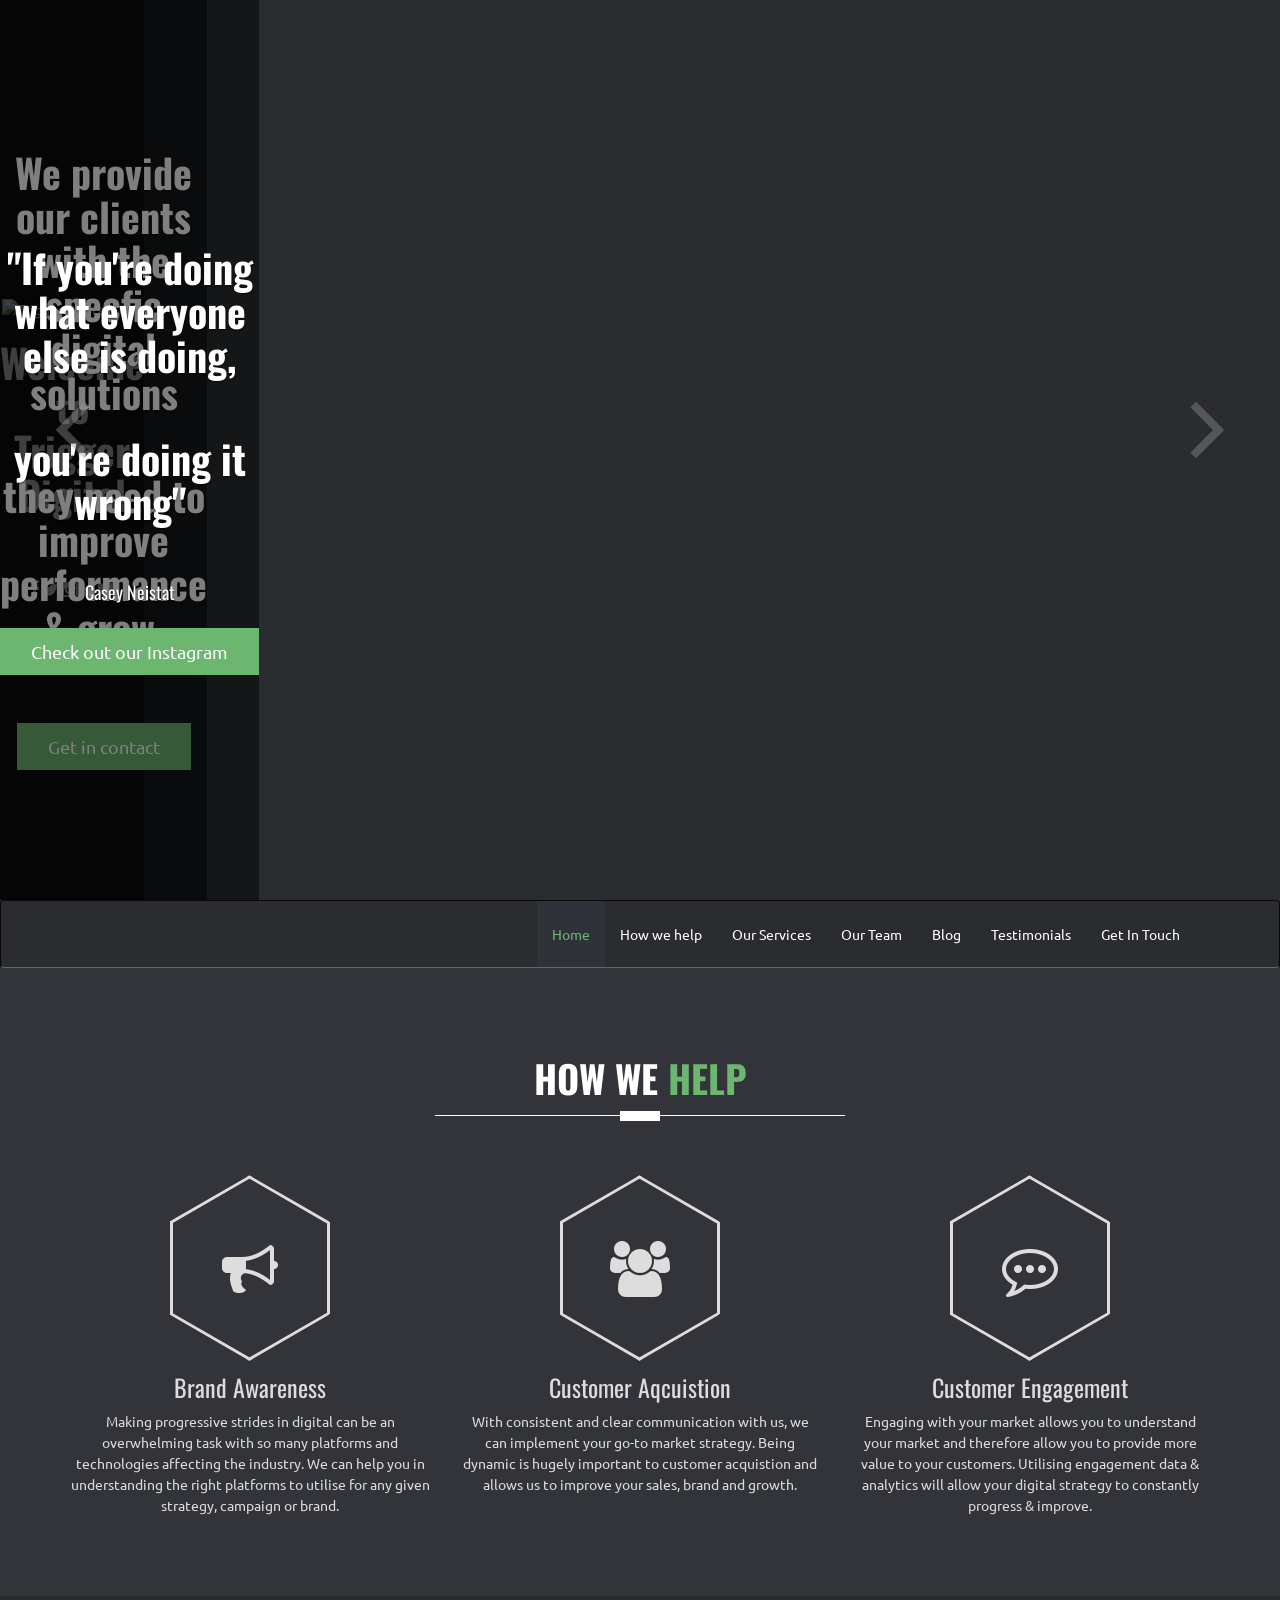
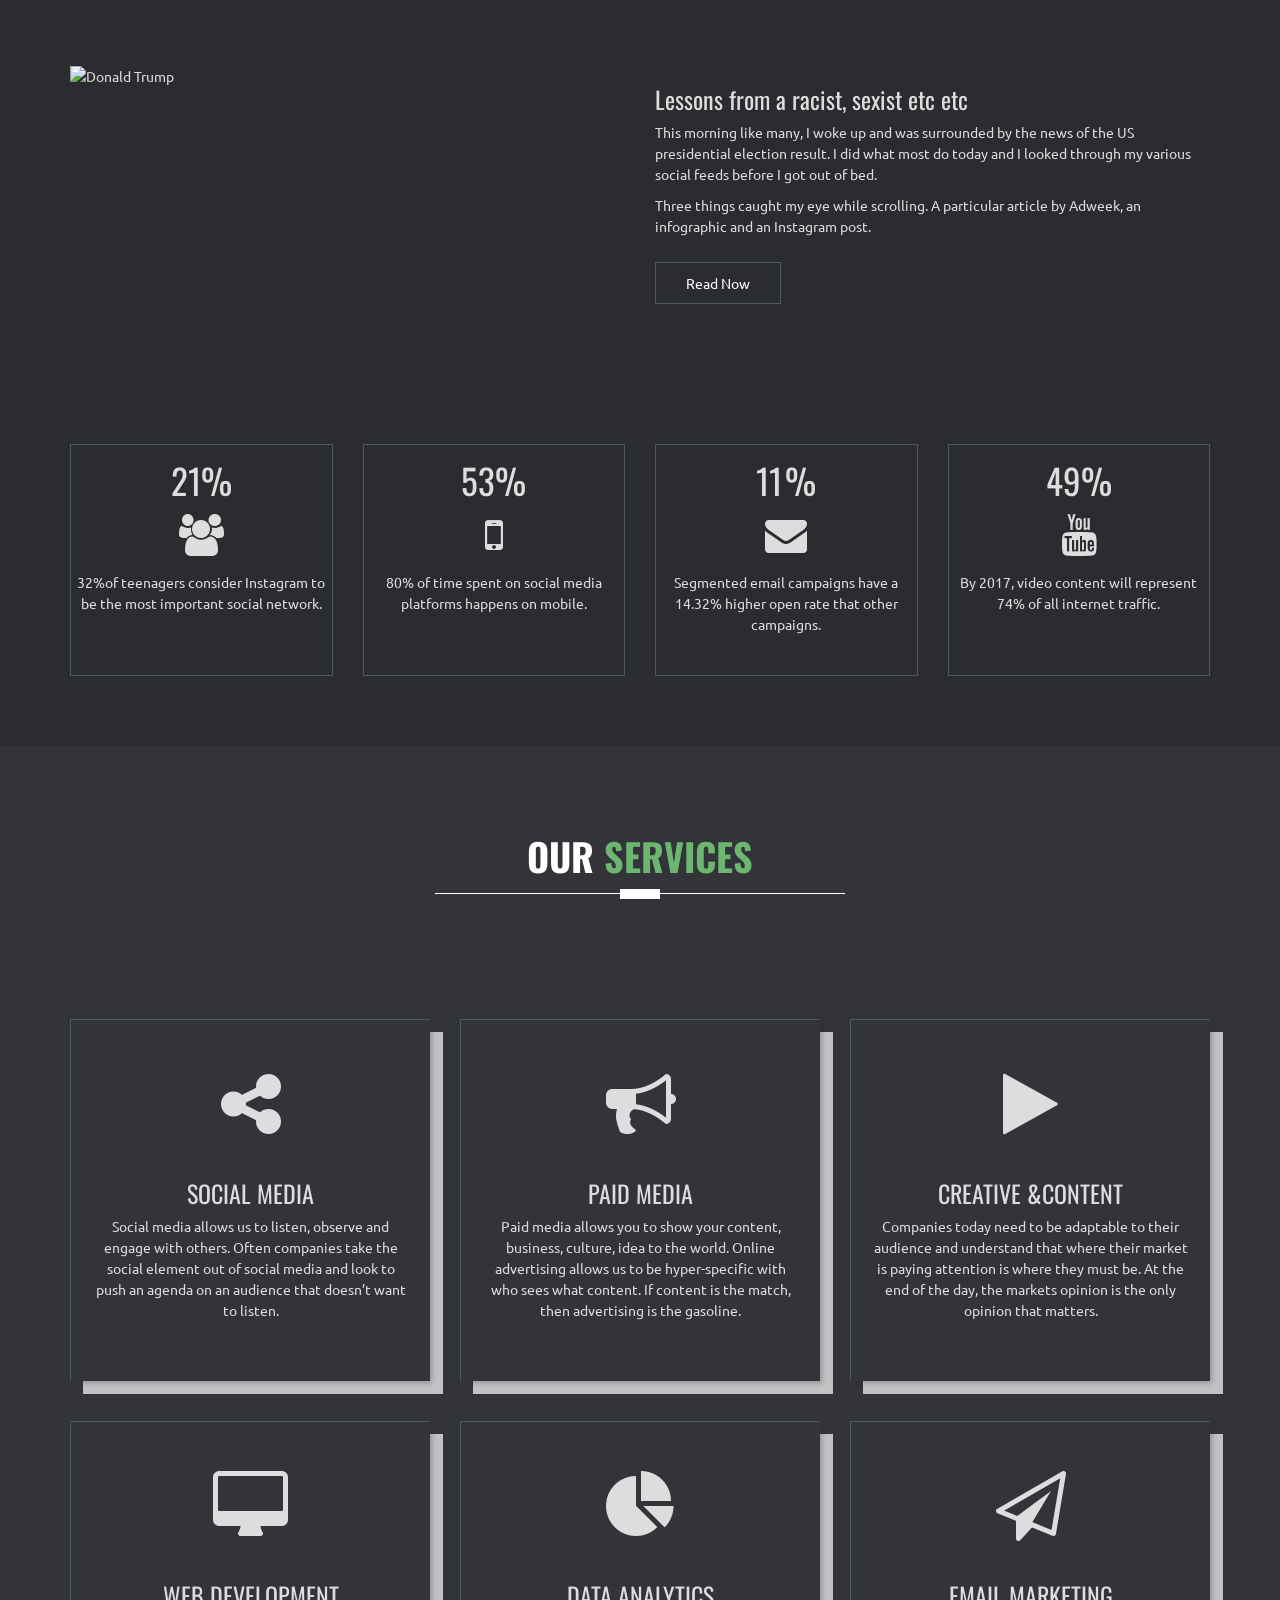
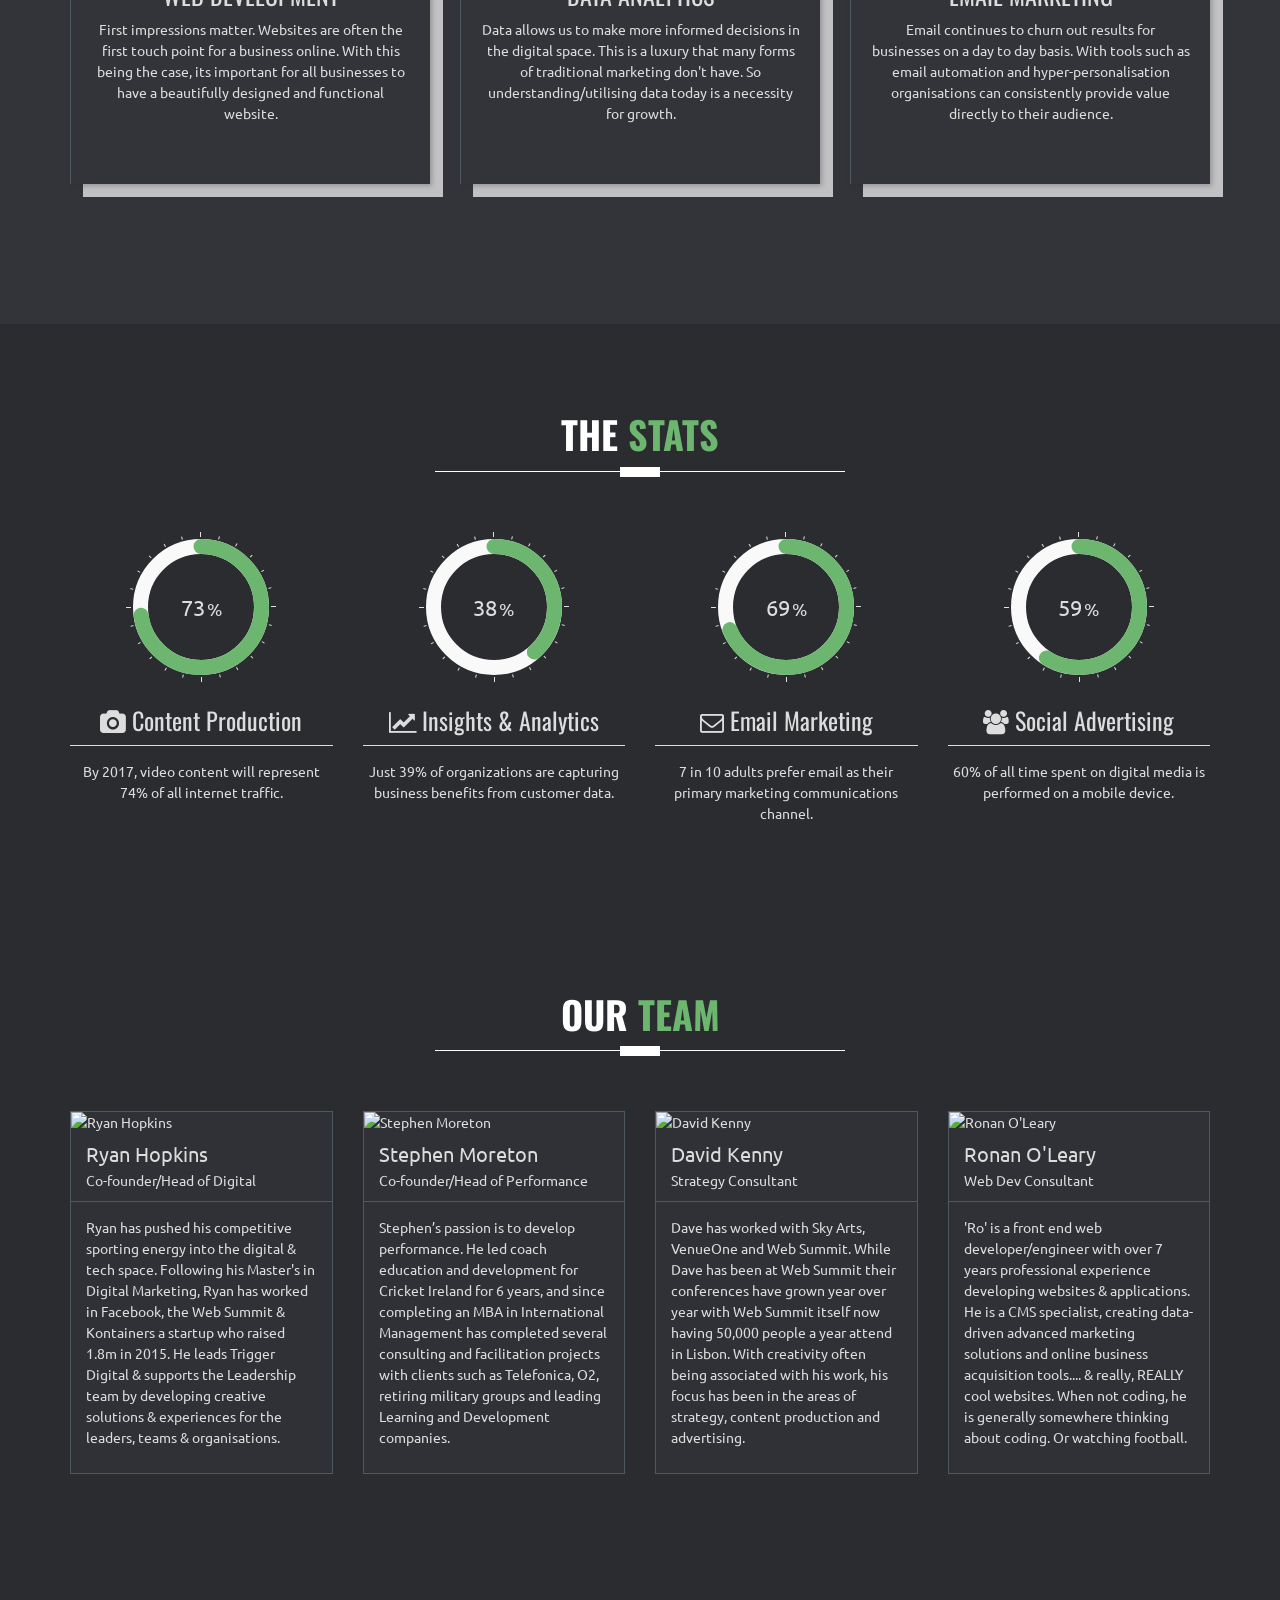
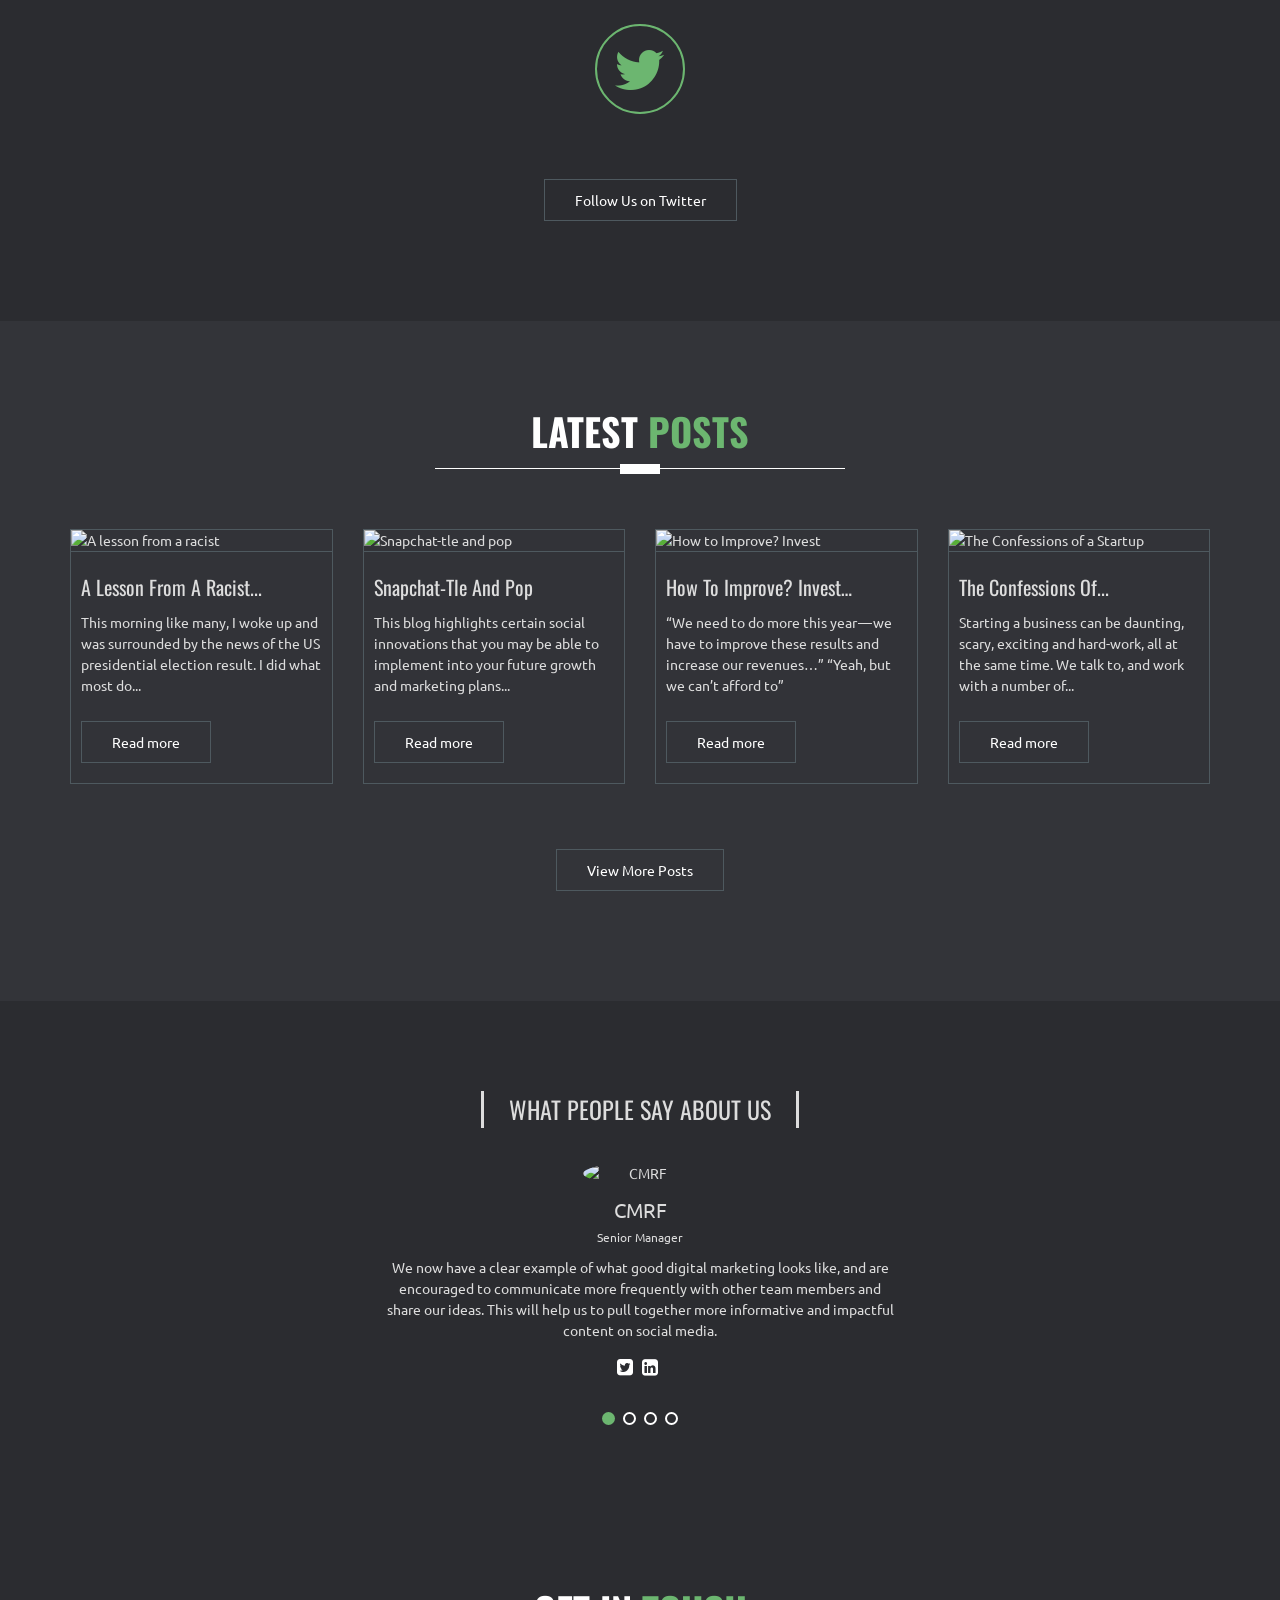
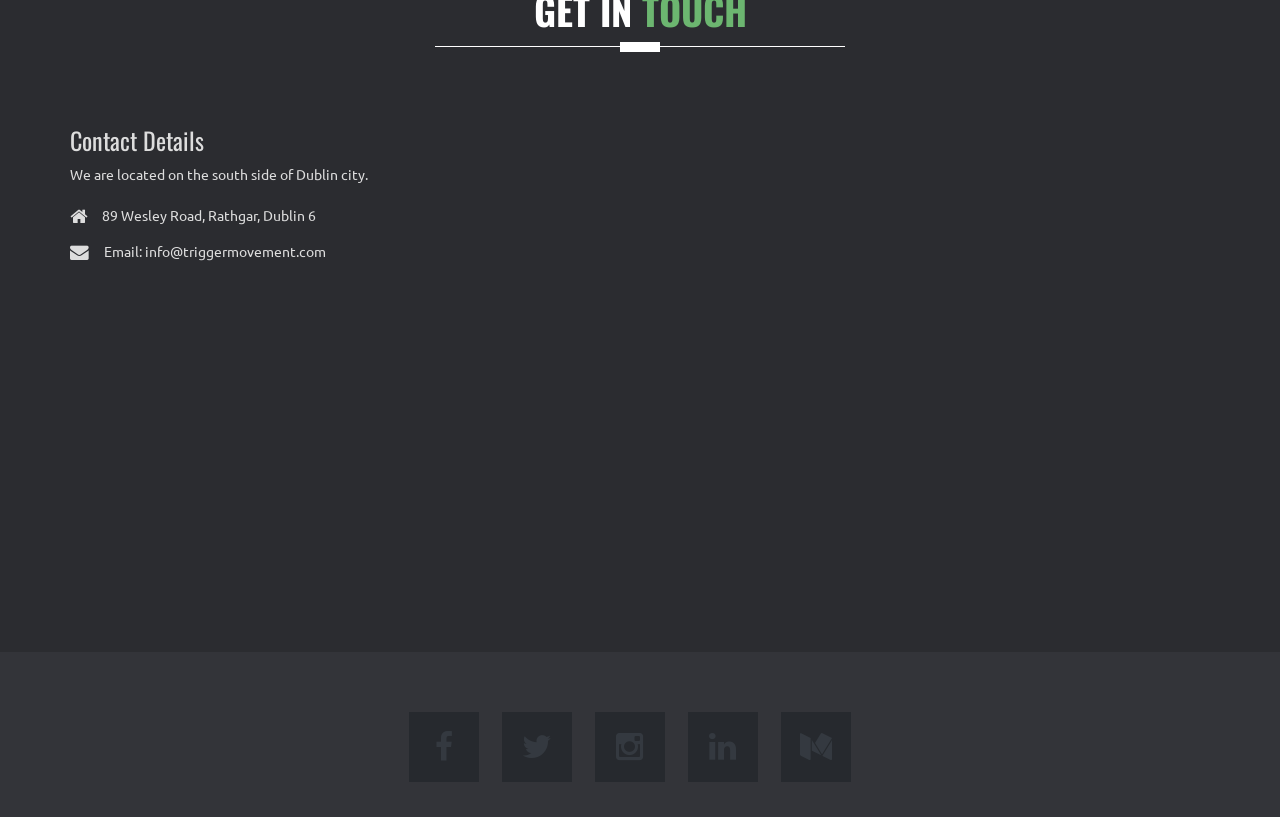
==== commit 5c309dfb: "asdfasfasd" ====
--- a/index.html
+++ b/index.html
@@ -356,7 +356,7 @@
 					<!-- end first count item -->
 
 					<!-- second count item -->
-					<div class="col-md-3 col-sm-6 col-xs-12 text-center wow fadeInDown" data-wow-duration="500ms" data-wow-delay="200ms">
+					<div class="col-md-3 col-sm-6 col-xs-12 text-center fadeInDown" data-wow-duration="500ms" data-wow-delay="200ms">
 						<div class="counters-item">
 							<div>
 								<span data-speed="3000" data-to="80">80</span><span>%</span>
@@ -368,7 +368,7 @@
 					<!-- end second count item -->
 
 					<!-- third count item -->
-					<div class="col-md-3 col-sm-6 col-xs-12 text-center wow fadeInDown" data-wow-duration="500ms" data-wow-delay="400ms">
+					<div class="col-md-3 col-sm-6 col-xs-12 text-center fadeInDown" data-wow-duration="500ms" data-wow-delay="400ms">
 						<div class="counters-item">
 							<div>
 							    <span data-speed="3000" data-to="14.32">14.32</span>
@@ -382,7 +382,7 @@
 					<!-- end third count item -->
 
 					<!-- fourth count item -->
-					<div class="col-md-3 col-sm-6 col-xs-12 text-center wow fadeInDown" data-wow-duration="500ms" data-wow-delay="600ms">
+					<div class="col-md-3 col-sm-6 col-xs-12 text-center fadeInDown" data-wow-duration="500ms" data-wow-delay="600ms">
 						<div class="counters-item kill-margin-bottom">
 							<div>
 								<span data-speed="3000" data-to="74">74</span><span>%</span>
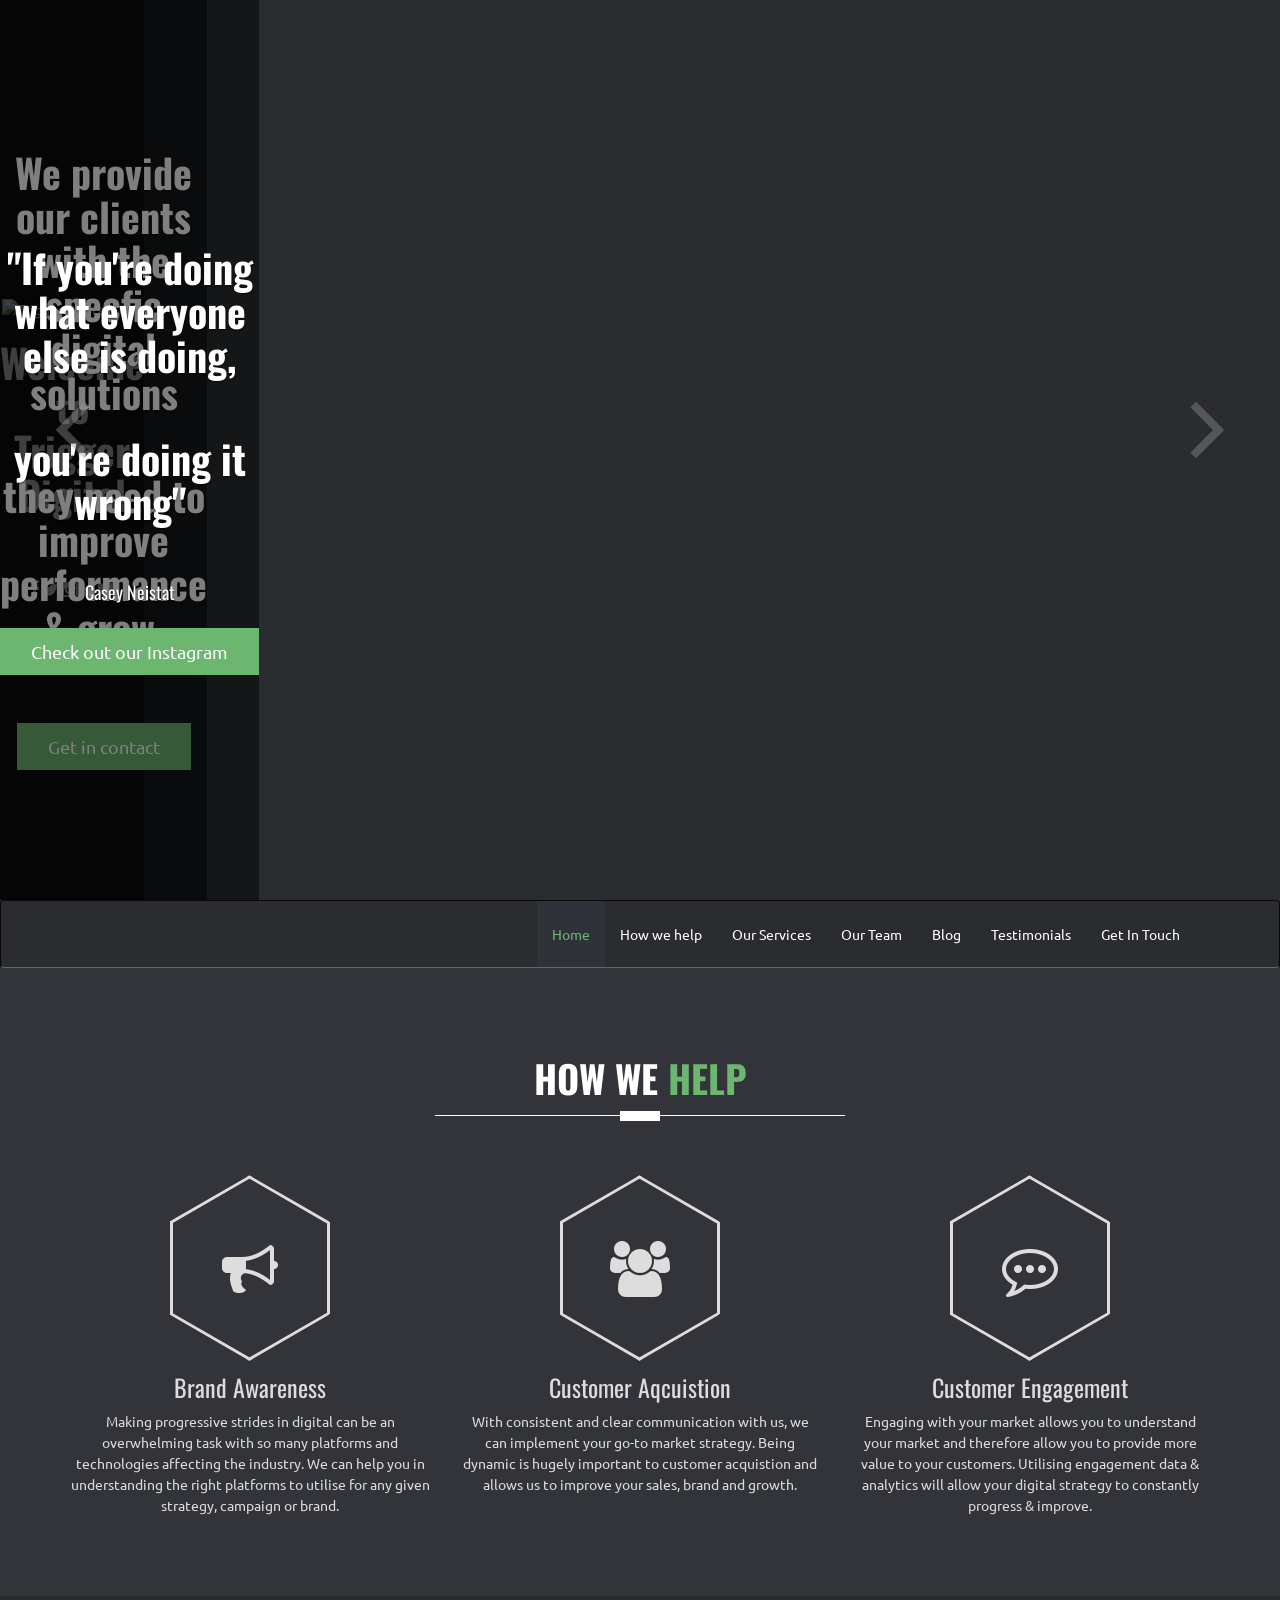
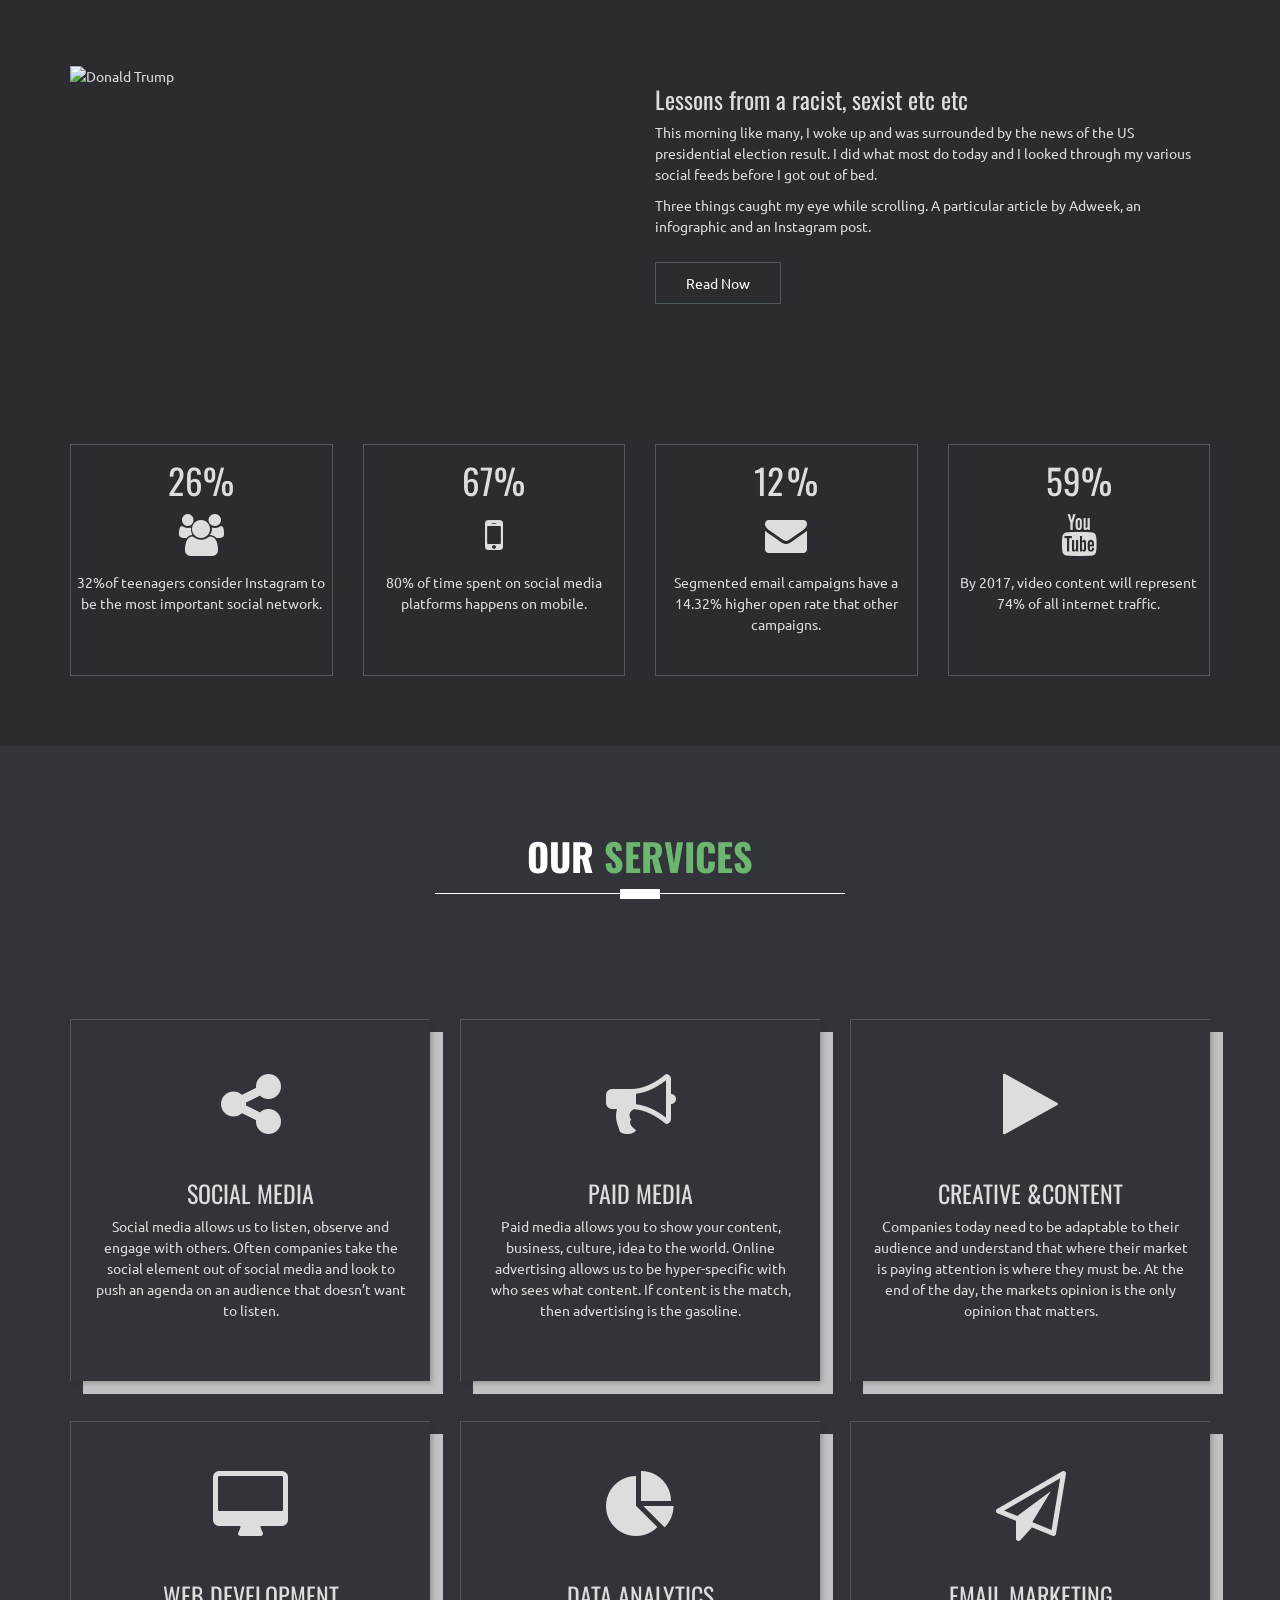
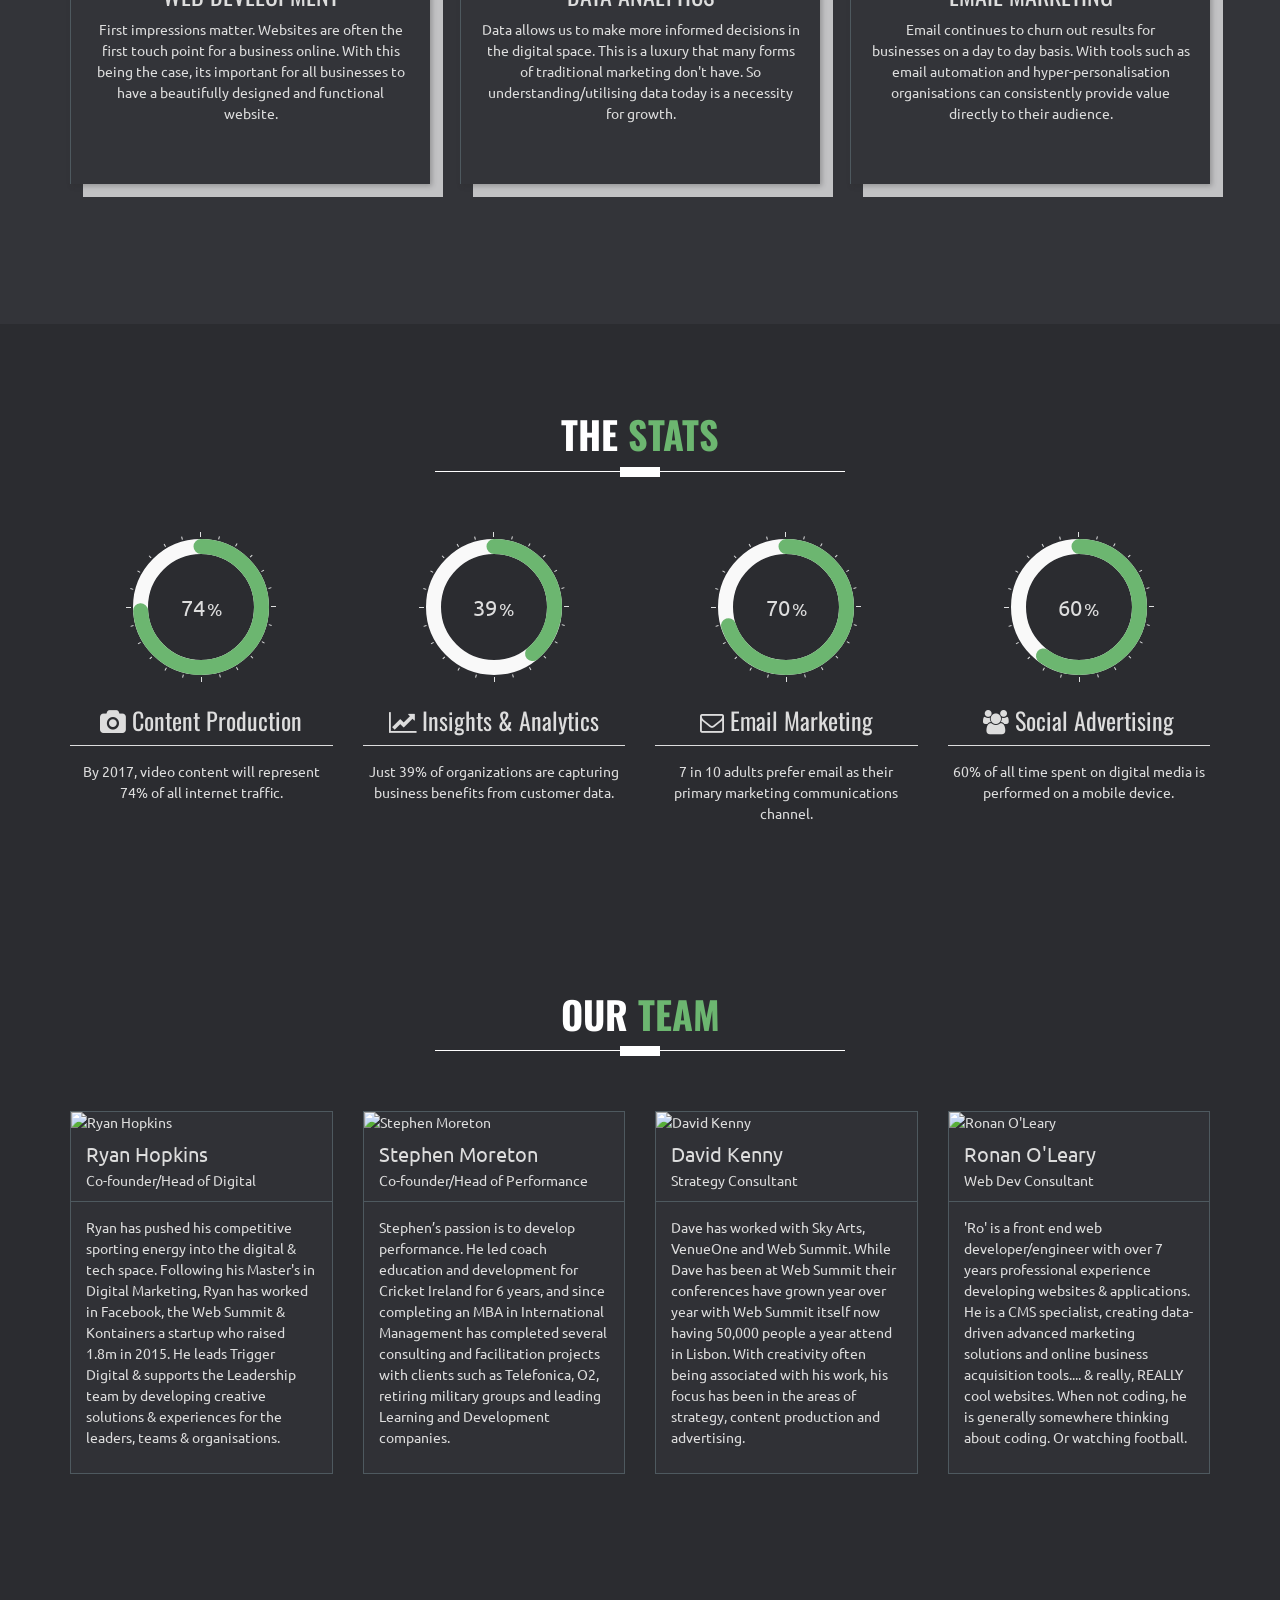
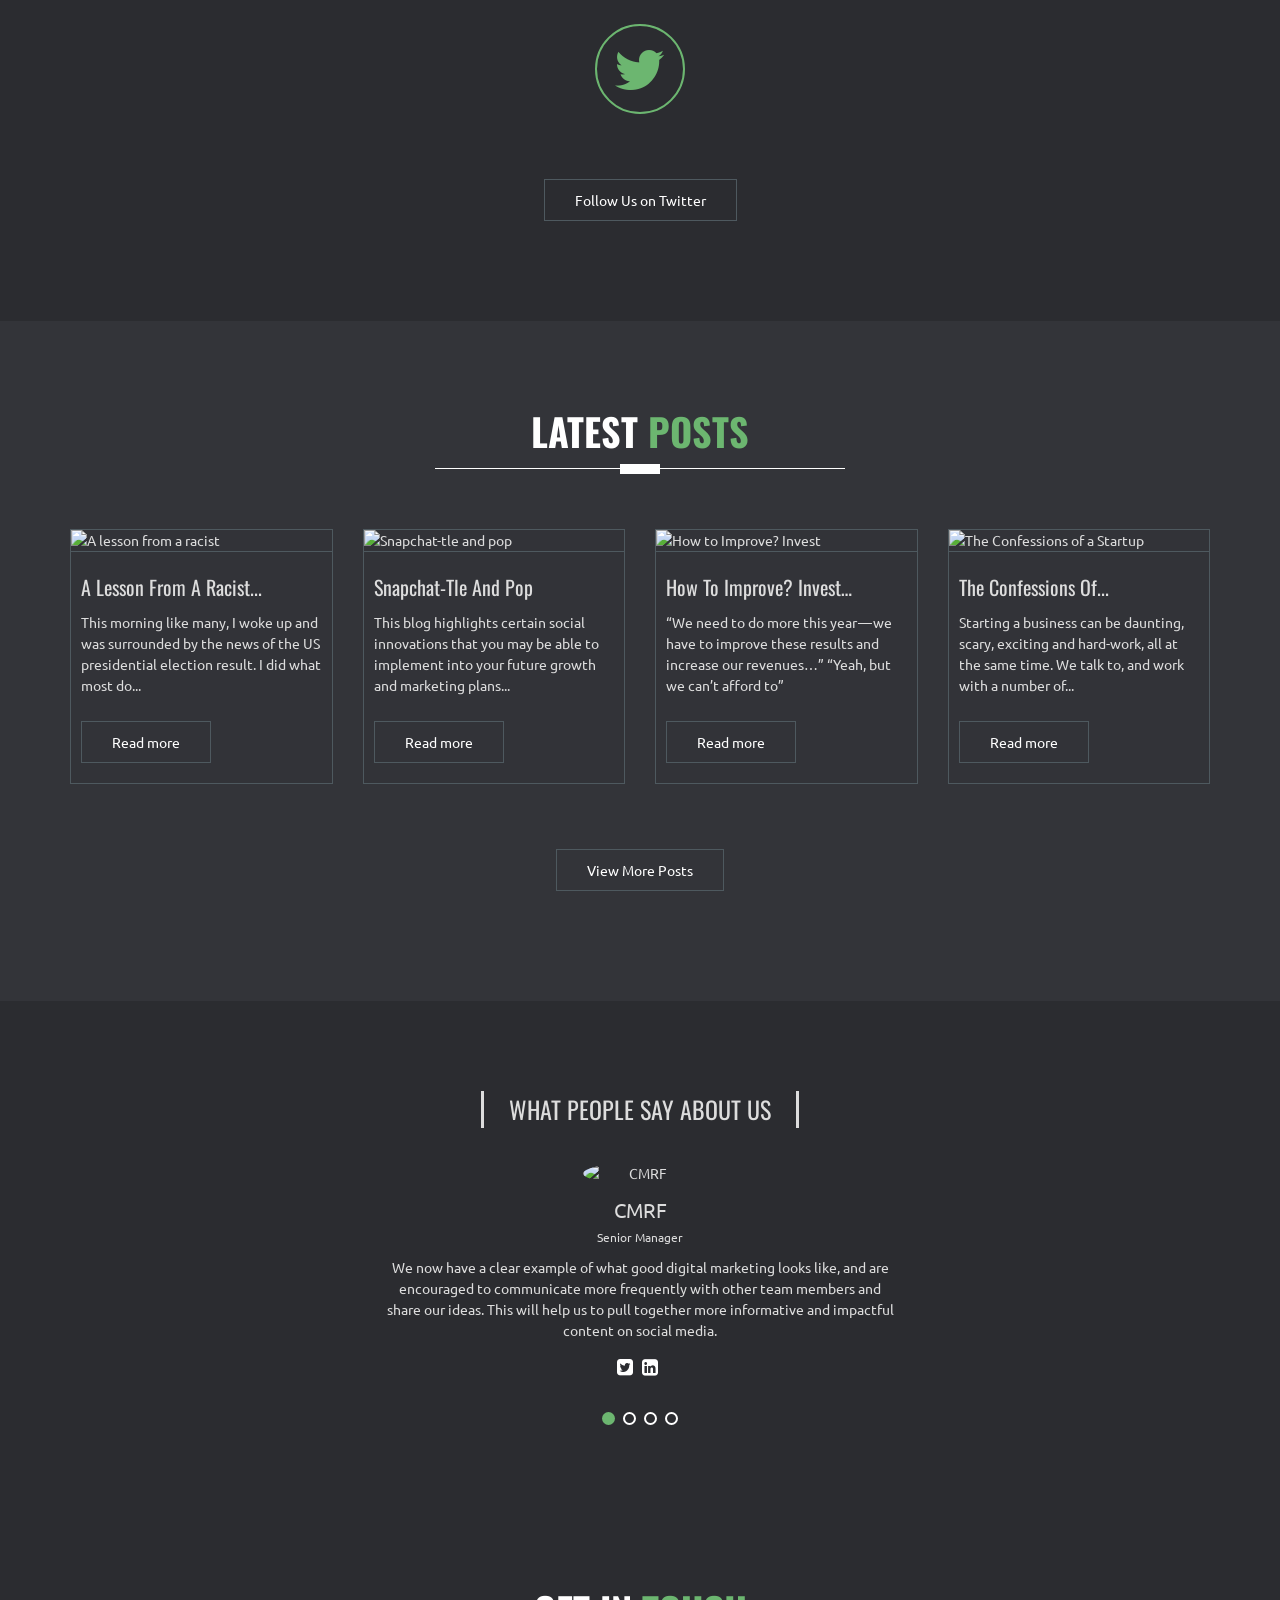
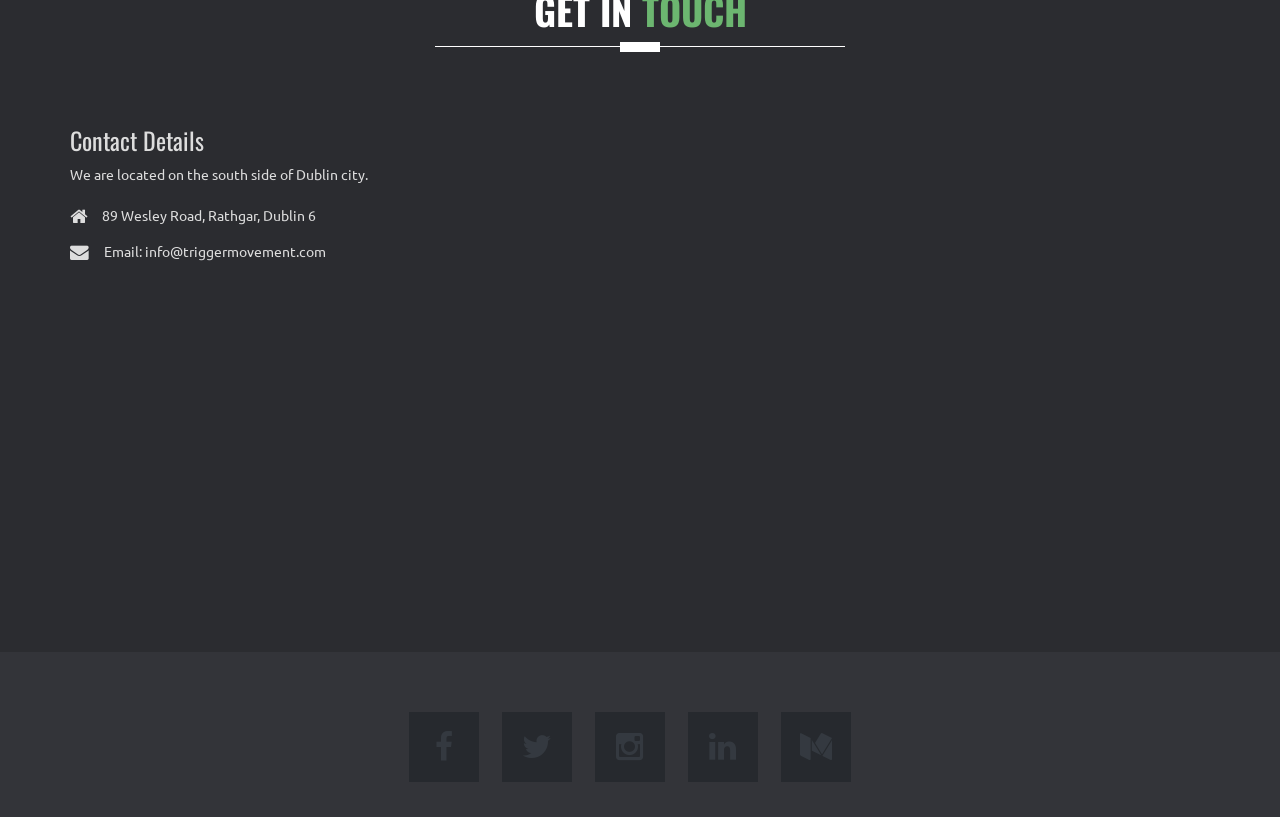
==== commit 2af00903: "attempt to remove wow effect" ====
--- a/index.html
+++ b/index.html
@@ -343,7 +343,8 @@
 				<div class="row">
 
 					<!-- first count item -->
-					<div class="col-md-3 col-sm-6 col-xs-12 text-center wow fadeInDown" data-wow-duration="500ms">
+					<!--div class="col-md-3 col-sm-6 col-xs-12 text-center wow fadeInDown" data-wow-duration="500ms"-->
+					<div class="col-md-3 col-sm-6 col-xs-12 text-center fadeInDown">
 						<div class="counters-item">
 							<div>
 							    <span data-speed="3000" data-to="32">32</span><span>%</span>
@@ -356,7 +357,8 @@
 					<!-- end first count item -->
 
 					<!-- second count item -->
-					<div class="col-md-3 col-sm-6 col-xs-12 text-center fadeInDown" data-wow-duration="500ms" data-wow-delay="200ms">
+					<!--div class="col-md-3 col-sm-6 col-xs-12 text-center fadeInDown" data-wow-duration="500ms" data-wow-delay="200ms"-->
+					<div class="col-md-3 col-sm-6 col-xs-12 text-center fadeInDown">
 						<div class="counters-item">
 							<div>
 								<span data-speed="3000" data-to="80">80</span><span>%</span>
@@ -368,7 +370,8 @@
 					<!-- end second count item -->
 
 					<!-- third count item -->
-					<div class="col-md-3 col-sm-6 col-xs-12 text-center fadeInDown" data-wow-duration="500ms" data-wow-delay="400ms">
+					<!--div class="col-md-3 col-sm-6 col-xs-12 text-center fadeInDown" data-wow-duration="500ms" data-wow-delay="400ms"-->
+					<div class="col-md-3 col-sm-6 col-xs-12 text-center fadeInDown">
 						<div class="counters-item">
 							<div>
 							    <span data-speed="3000" data-to="14.32">14.32</span>
@@ -382,7 +385,8 @@
 					<!-- end third count item -->
 
 					<!-- fourth count item -->
-					<div class="col-md-3 col-sm-6 col-xs-12 text-center fadeInDown" data-wow-duration="500ms" data-wow-delay="600ms">
+					<!--div class="col-md-3 col-sm-6 col-xs-12 text-center fadeInDown" data-wow-duration="500ms" data-wow-delay="600ms"-->
+					<div class="col-md-3 col-sm-6 col-xs-12 text-center fadeInDown">
 						<div class="counters-item kill-margin-bottom">
 							<div>
 								<span data-speed="3000" data-to="74">74</span><span>%</span>
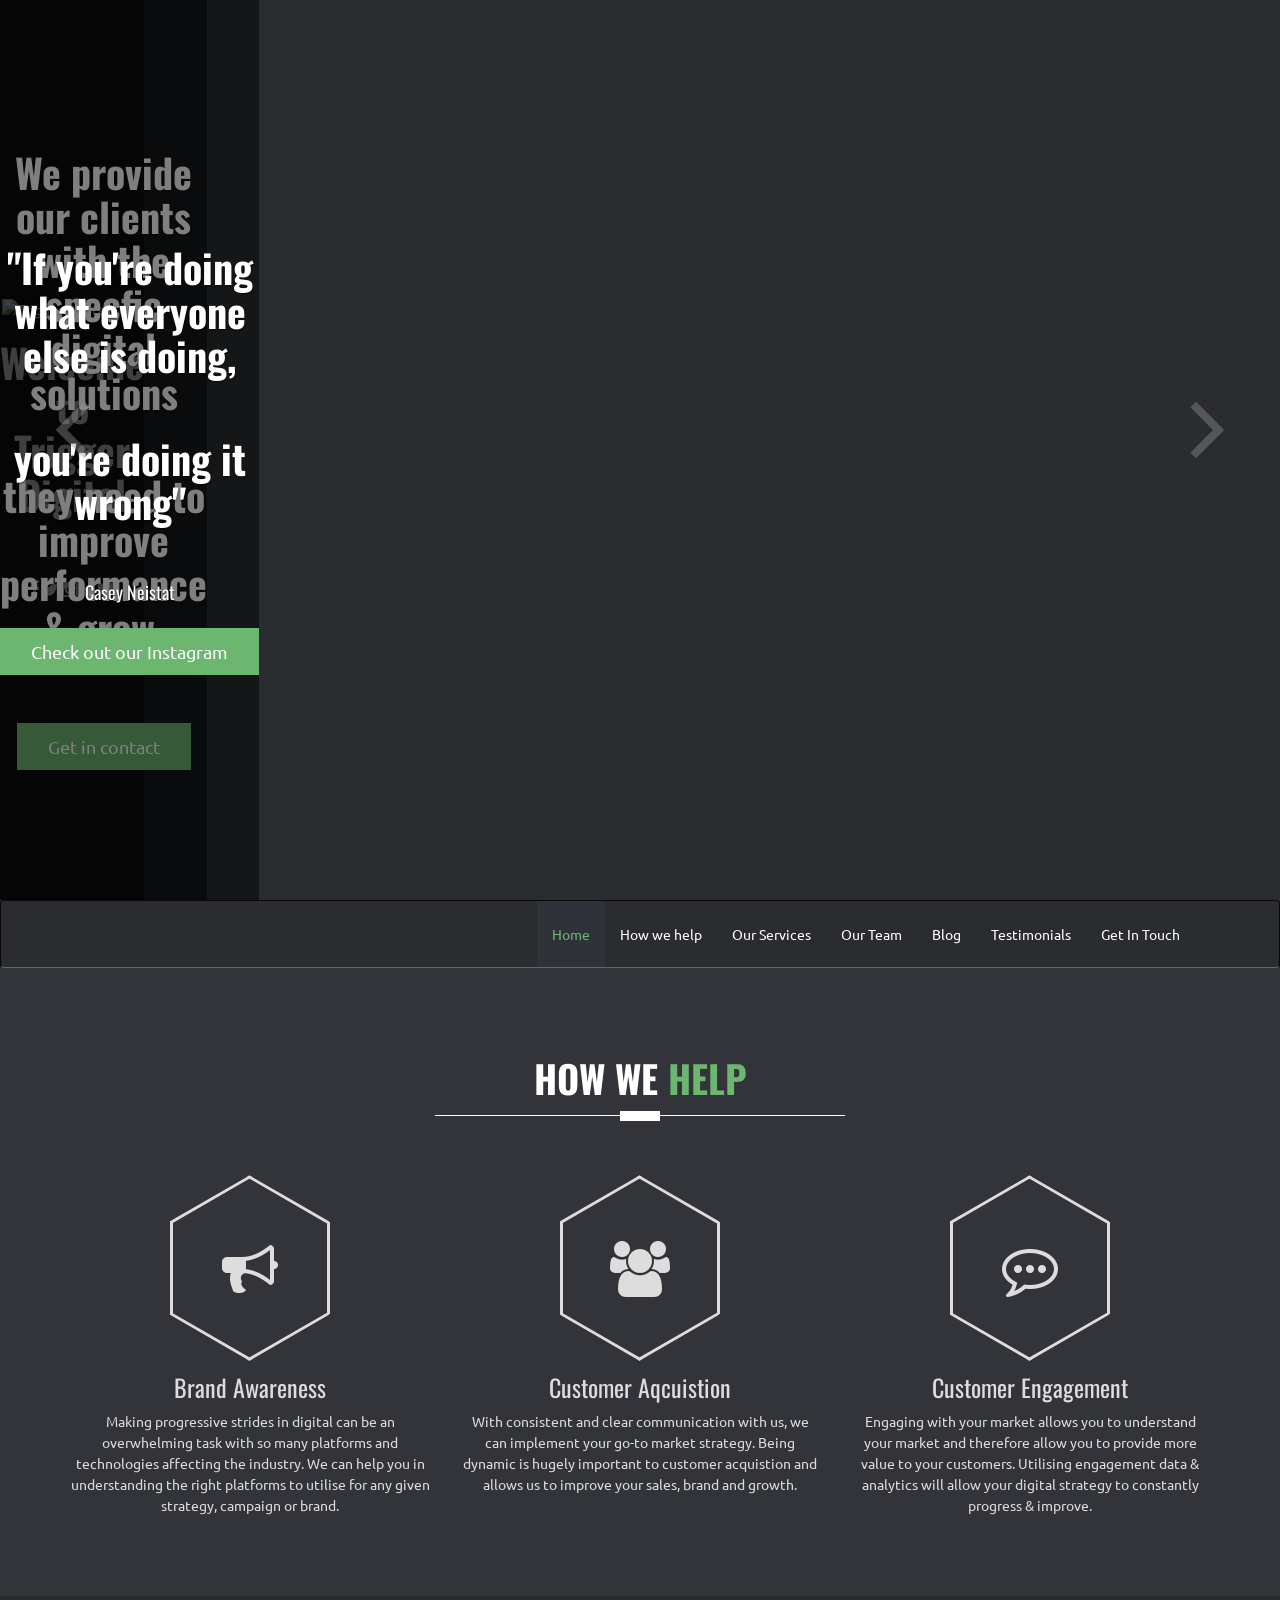
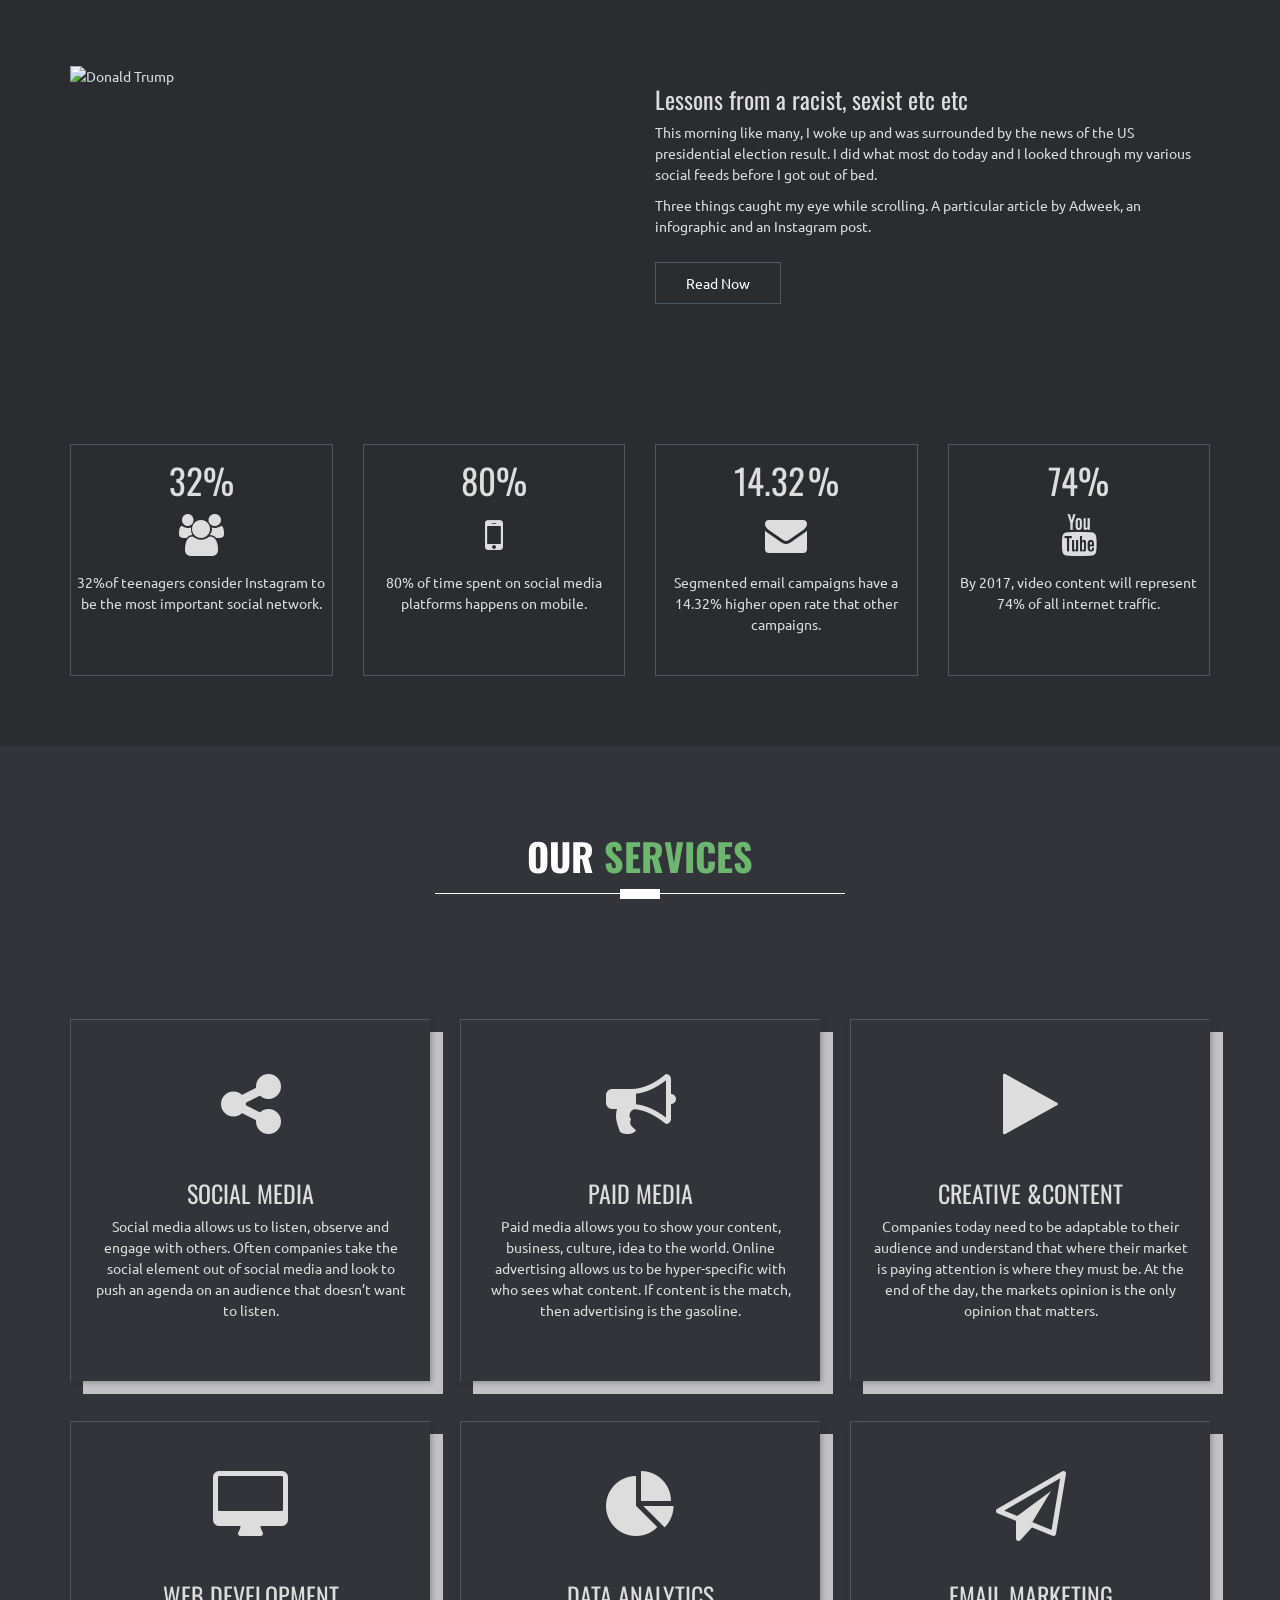
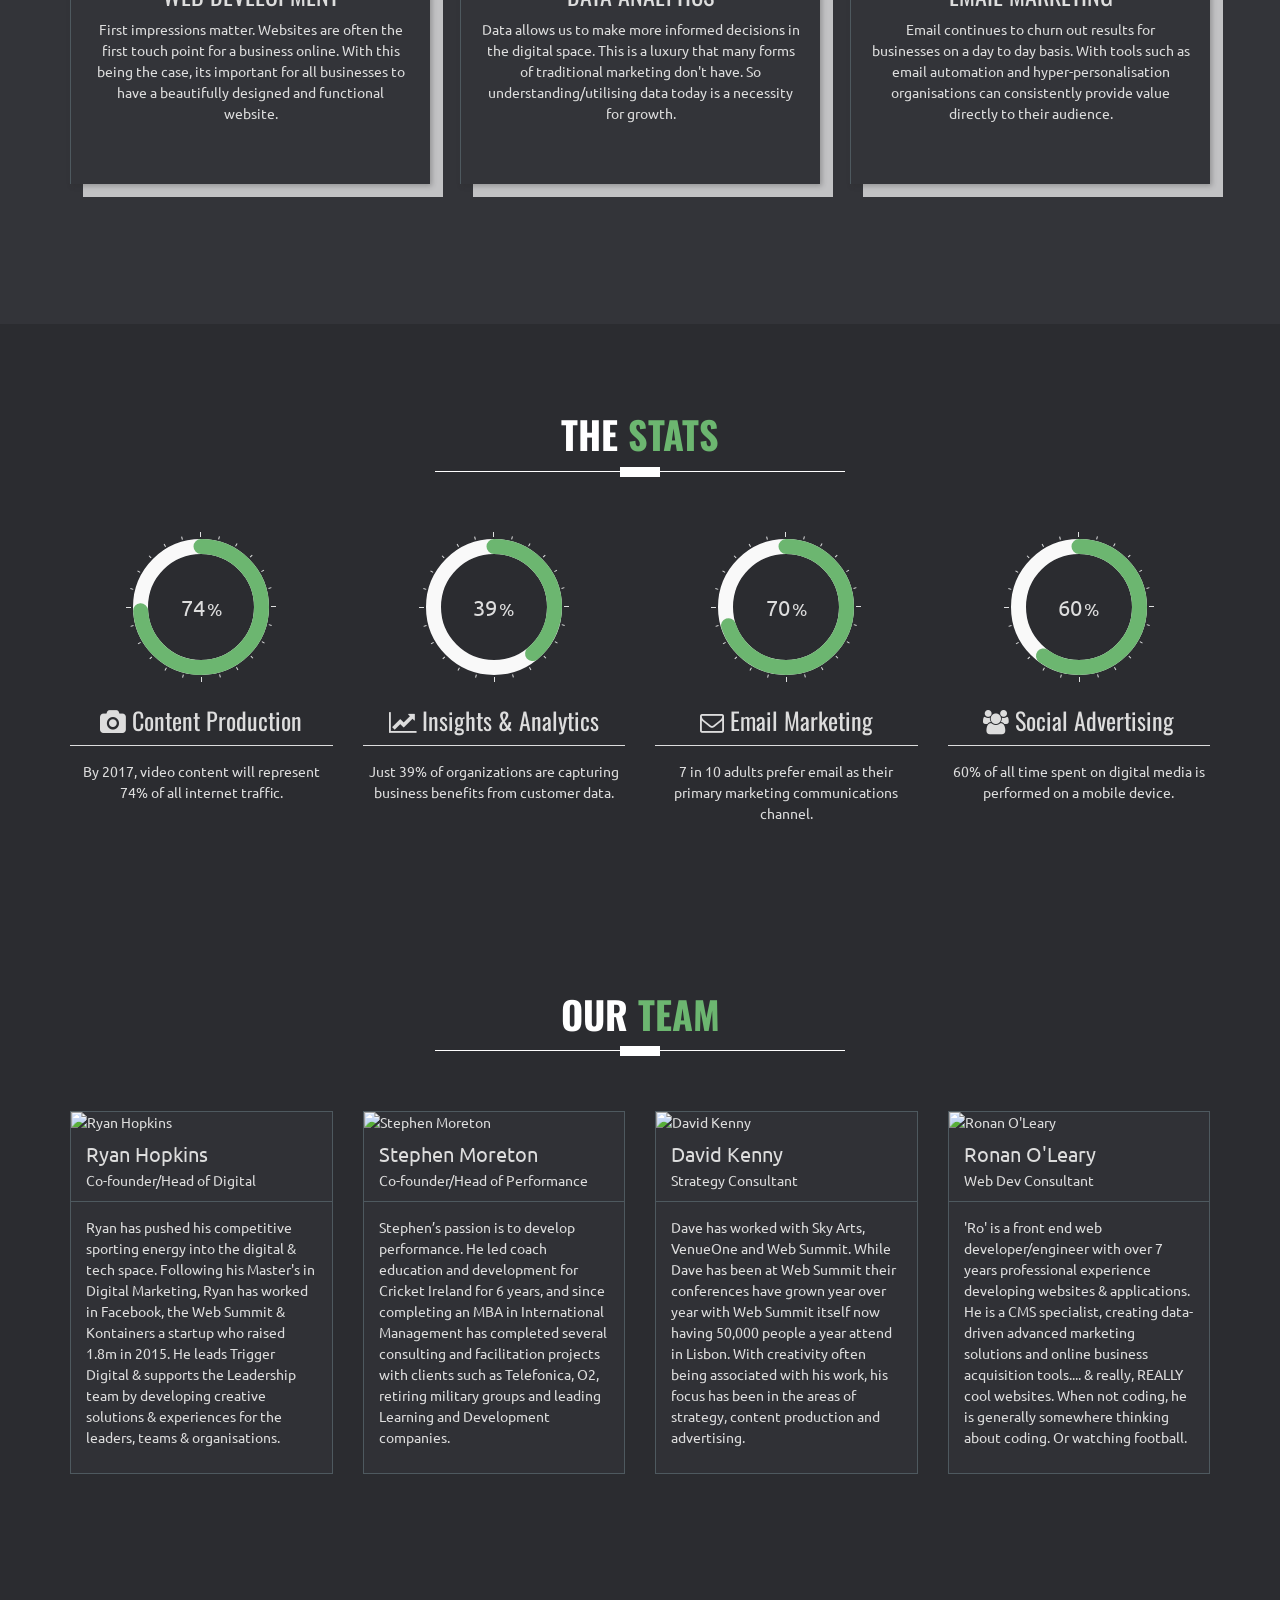
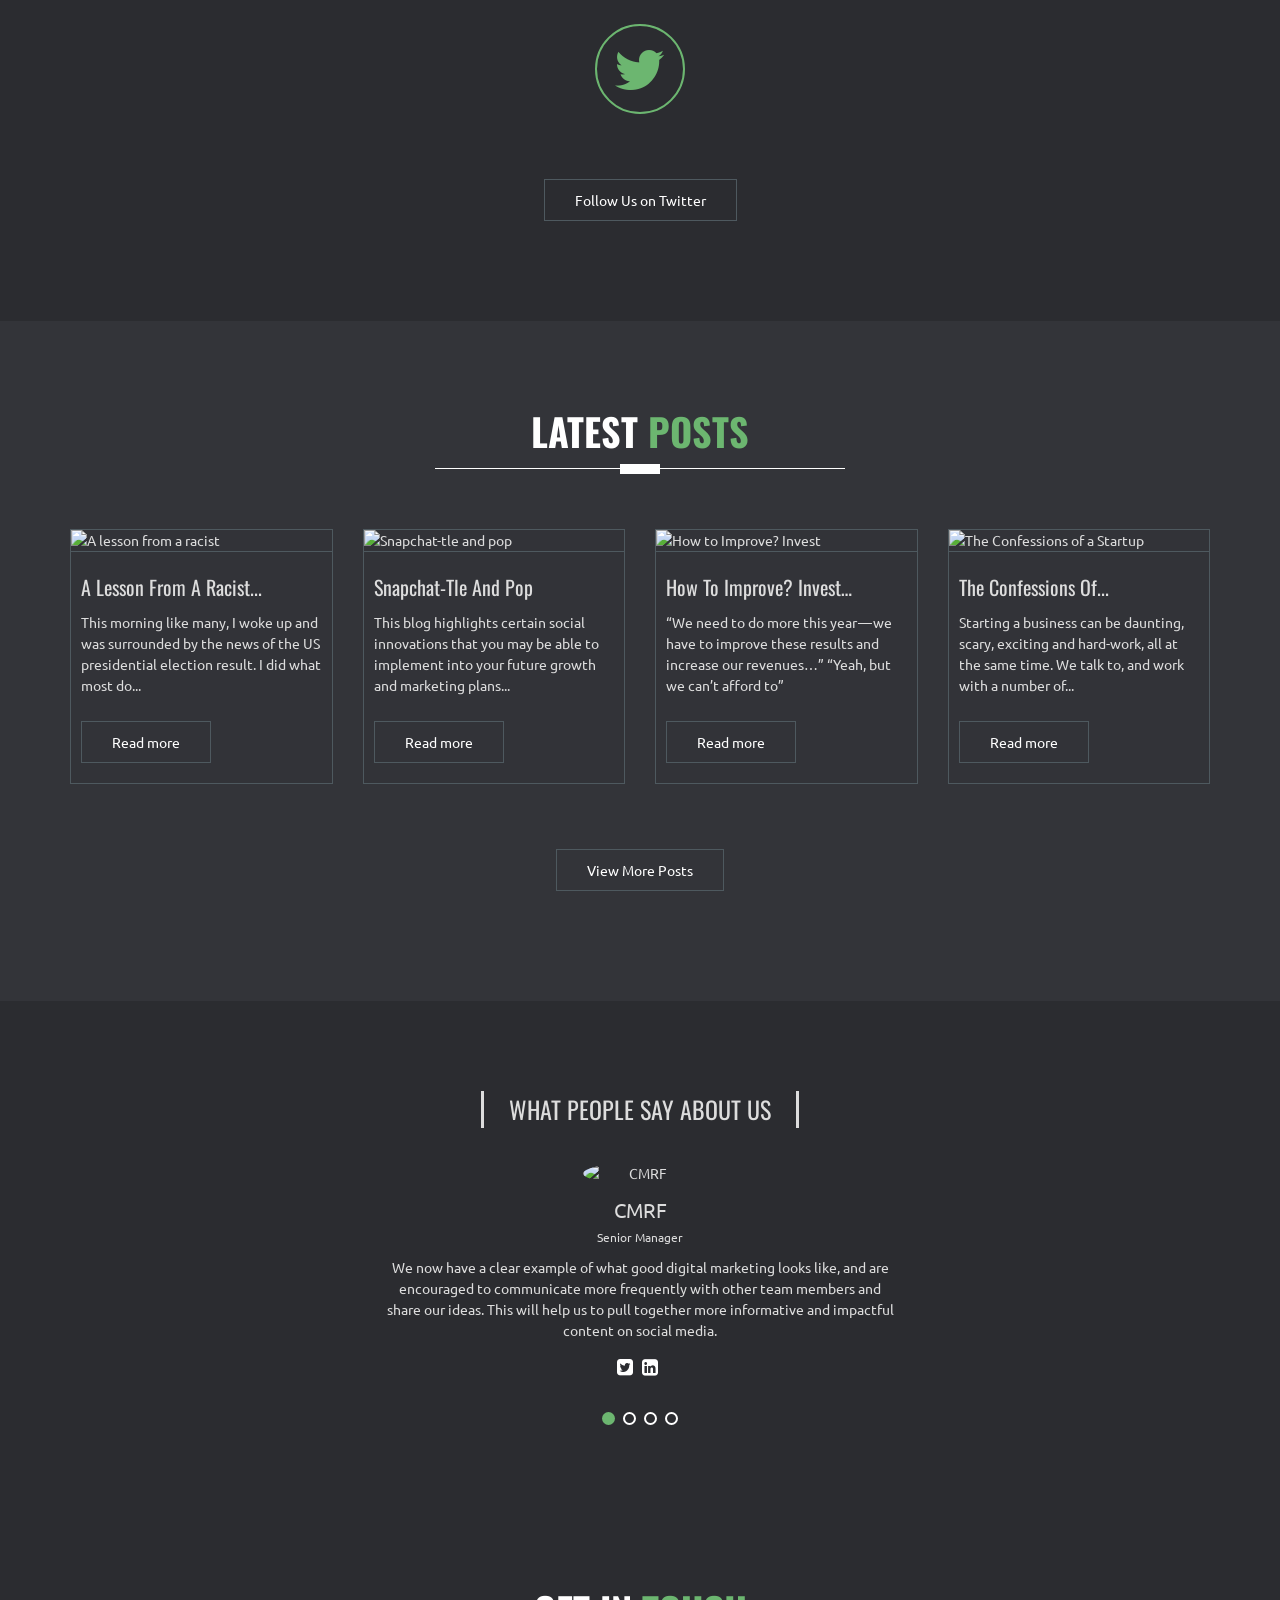
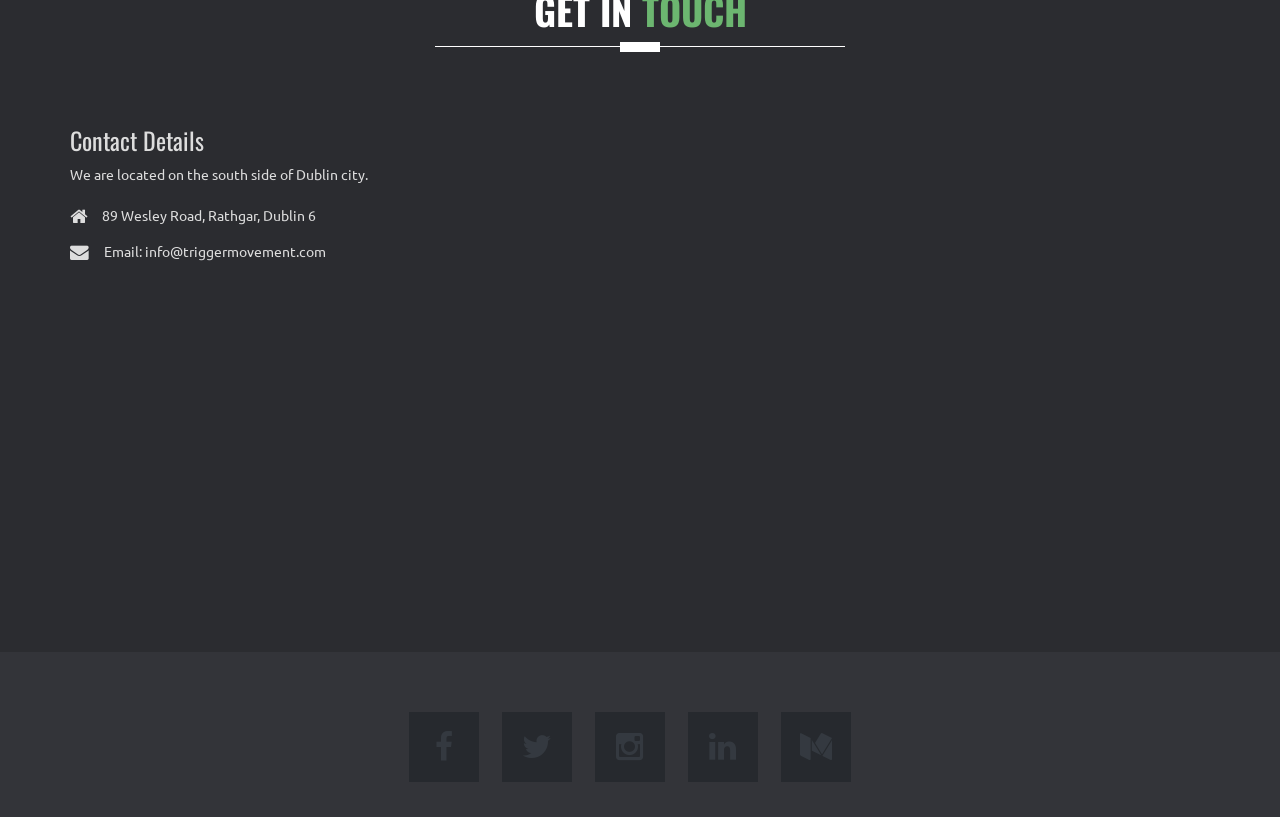
==== commit 8dd2d4a4: "footer changes" ====
--- a/index.html
+++ b/index.html
@@ -1077,7 +1077,19 @@
 
 		<footer id="footer" class="bg-one">
 			<div class="container">
-			    <div class="row wow fadeInUp" data-wow-duration="500ms">
+			    <div class="row hidden-lg hidden-md">
+					<div class="col-xs-12 col-sm-12 col-md-12 hidden-lg">
+						<div class="col-md-12 text-center"> 
+						 	<a class="btn btn-primary" href="https://www.facebook.com/triggermovement"><i class="fa fa-facebook"></i></a> 
+							<a class="btn btn-primary" href="https://twitter.com/triggermovement"><i class="fa fa-twitter"></i></a> 
+							<a class="btn btn-primary" href="https://www.instagram.com/triggermovement/"><i class="fa fa-instagram"></i></a> 
+							<a class="btn btn-primary" href="https://www.linkedin.com/company/trigger-movement"><i class="fa fa-linkedin"></i></a> 
+							<a class="btn btn-primary" href="https://medium.com/@triggermovement"><i class="fa fa-medium"></i></a> 
+							
+						</div>
+					</div>
+				</div>
+			    <div class="row wow fadeInUp hidden-sm hidden-xs" data-wow-duration="500ms">
 					<div class="col-lg-12">
 
 						<!-- Footer Social Links -->
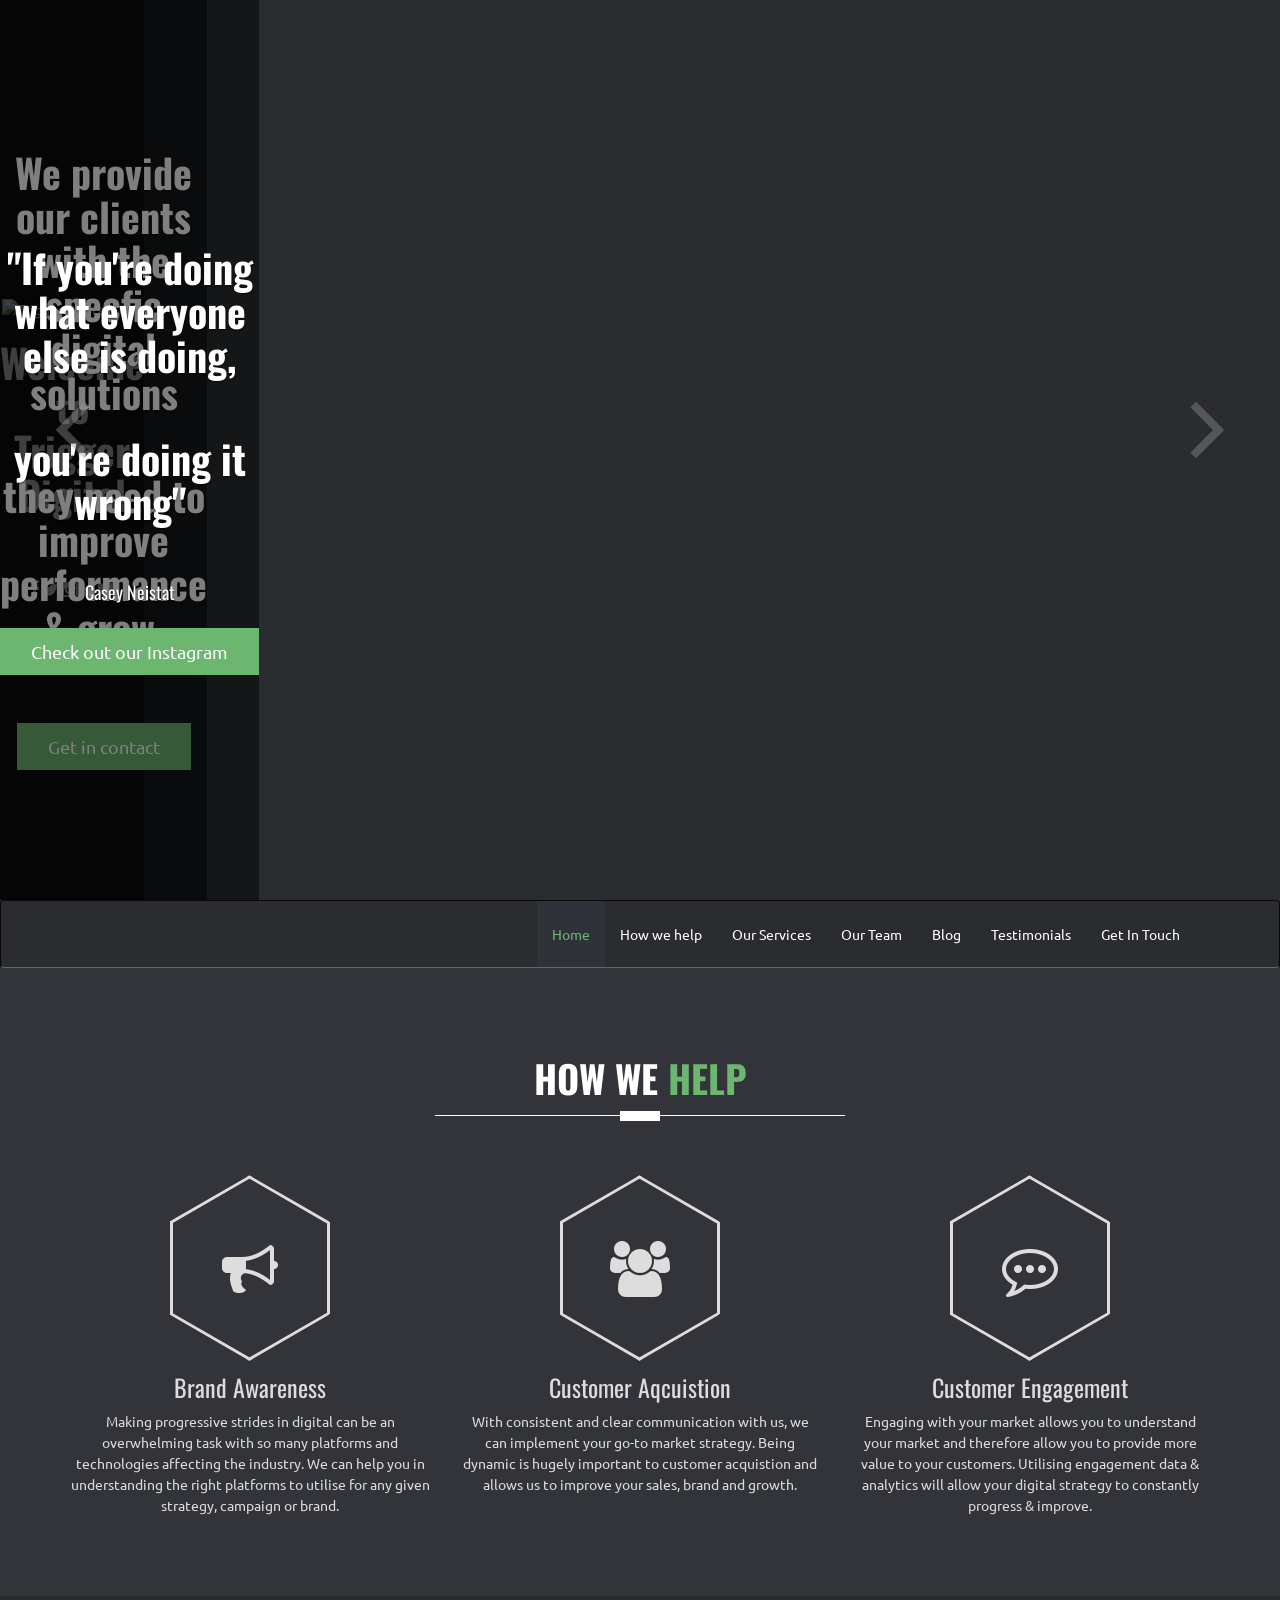
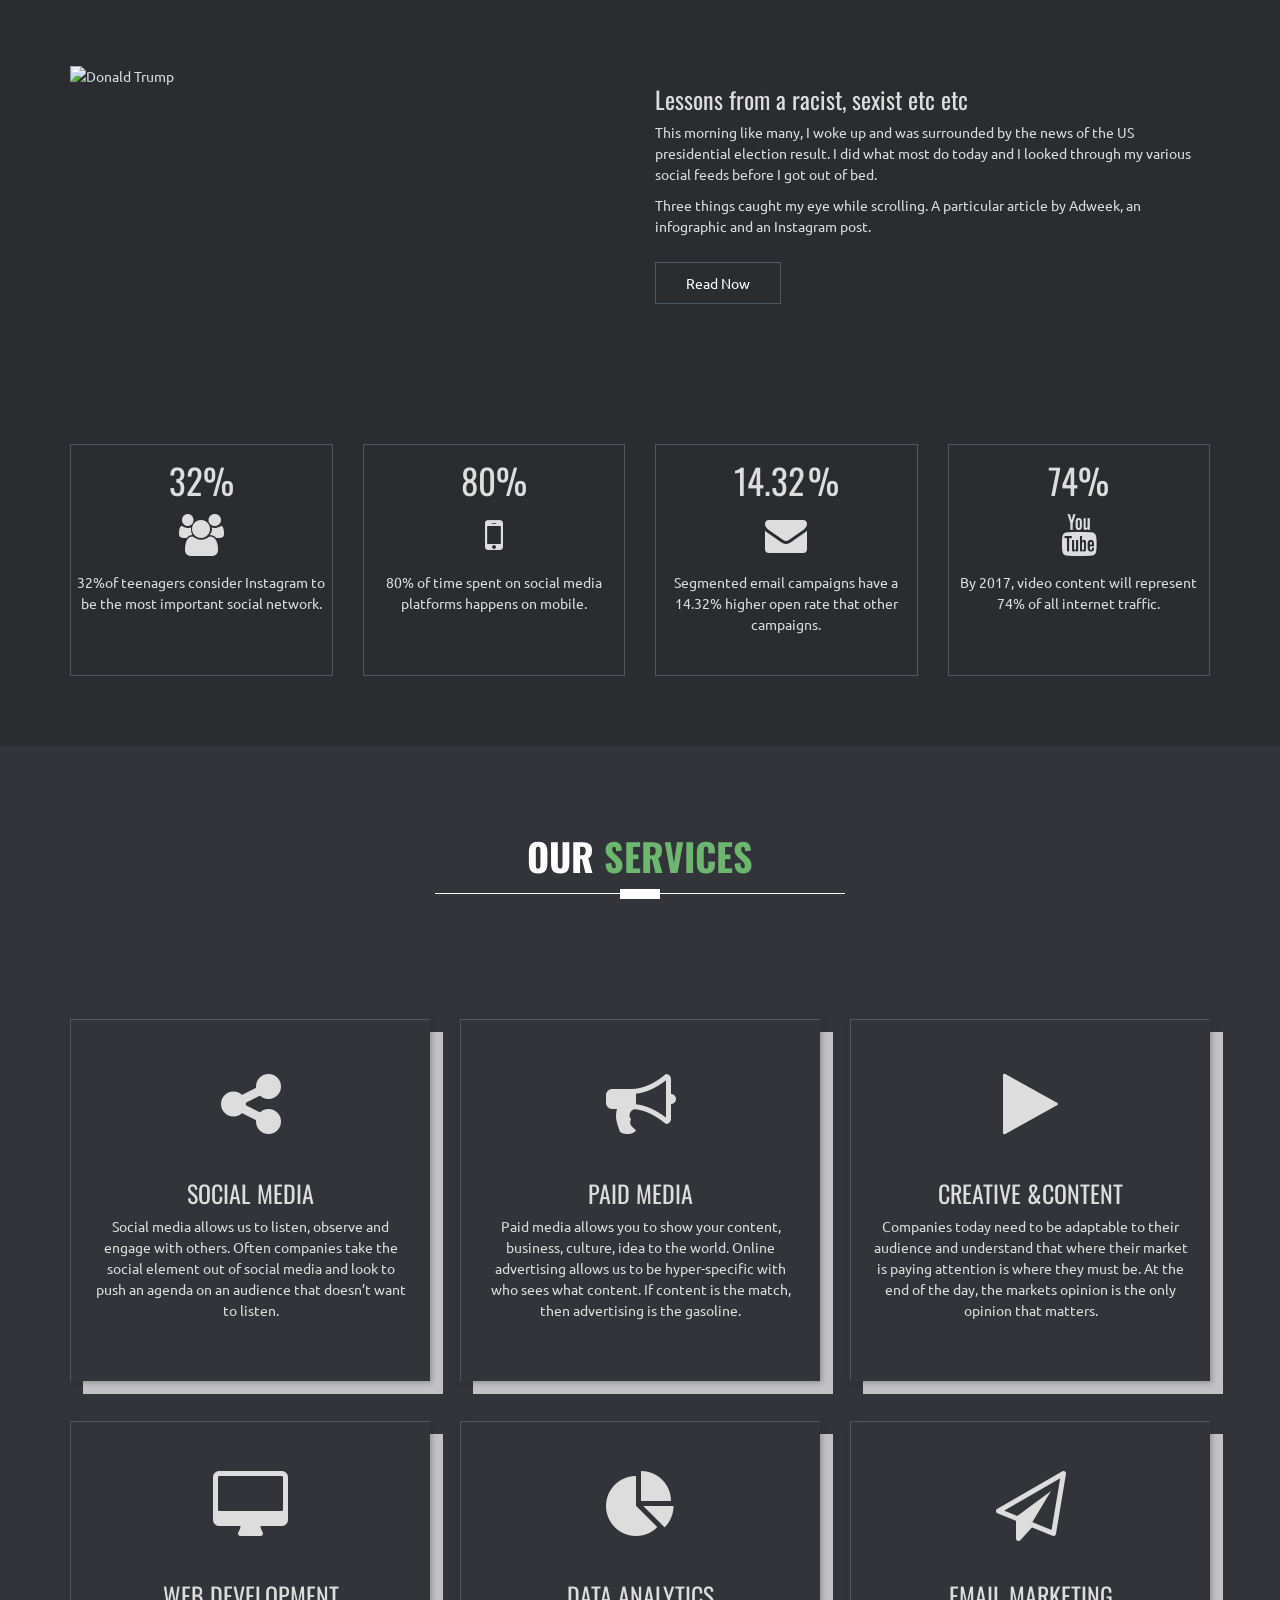
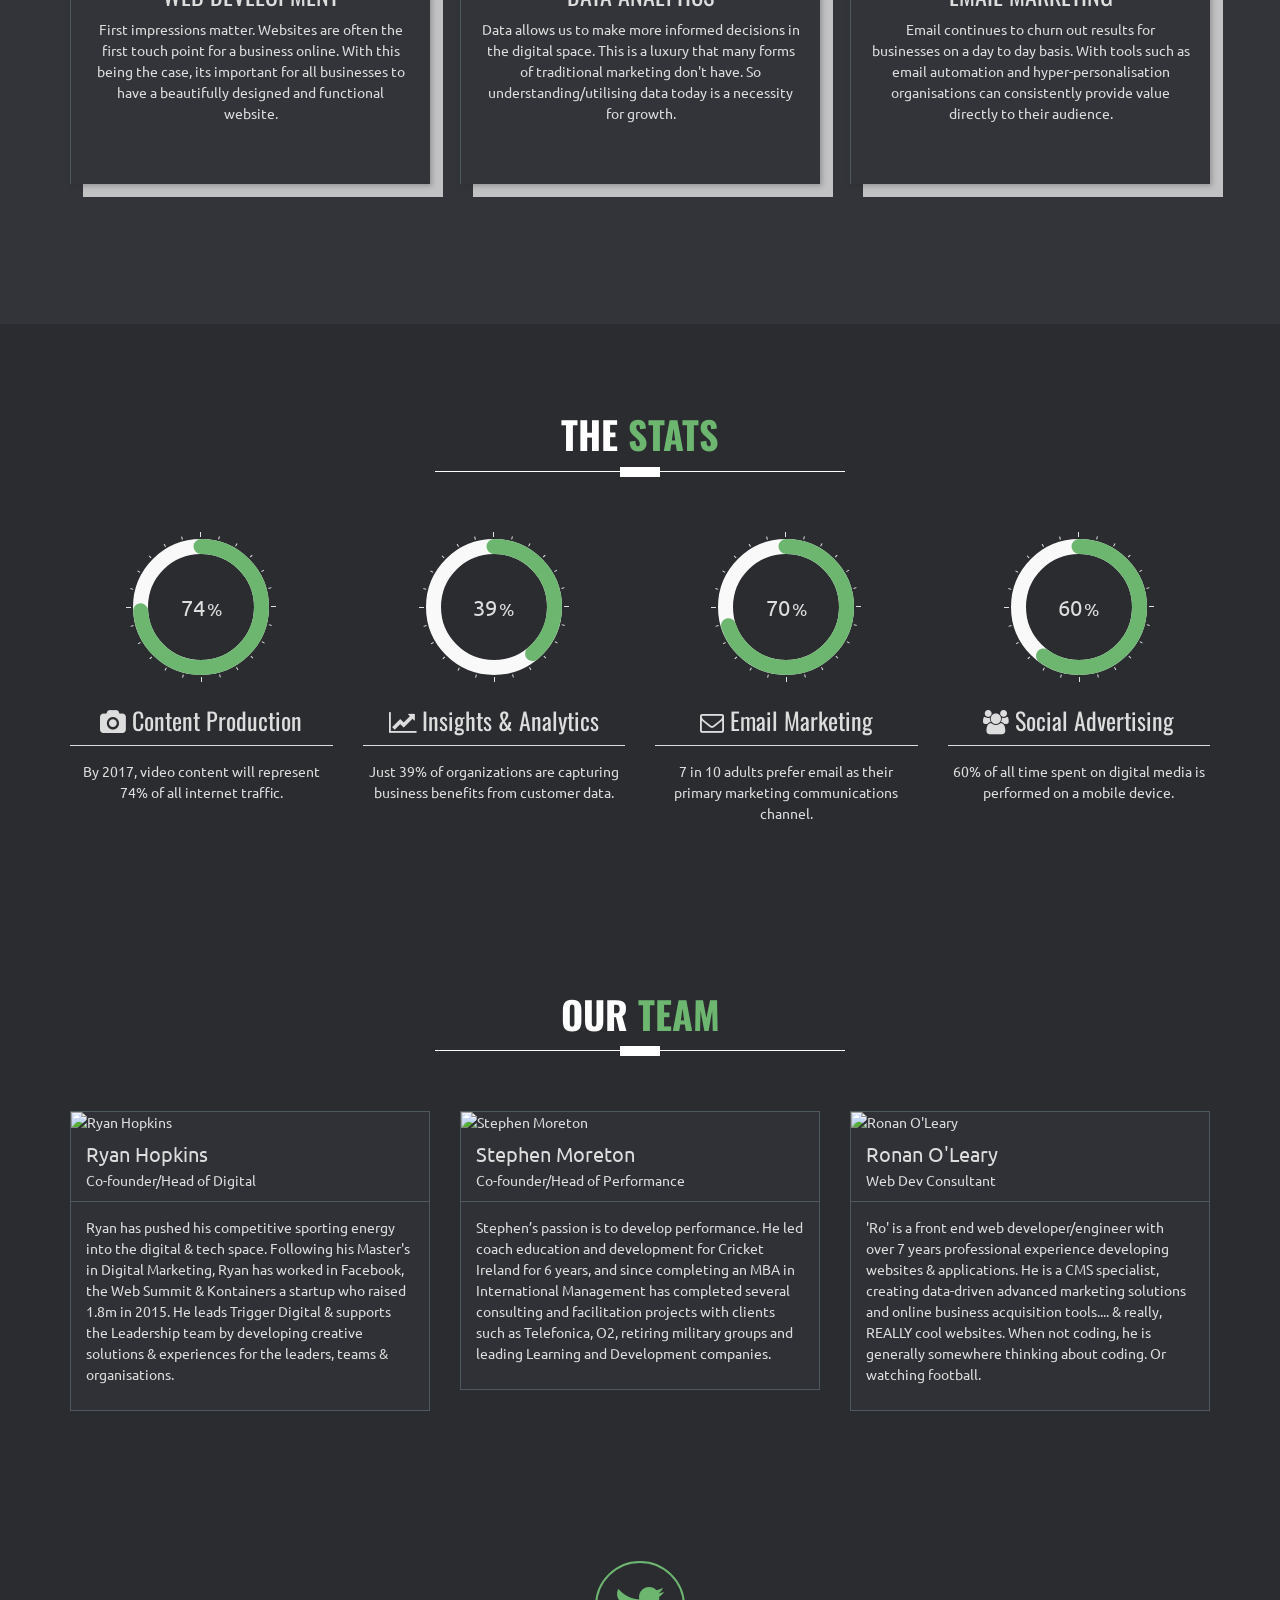
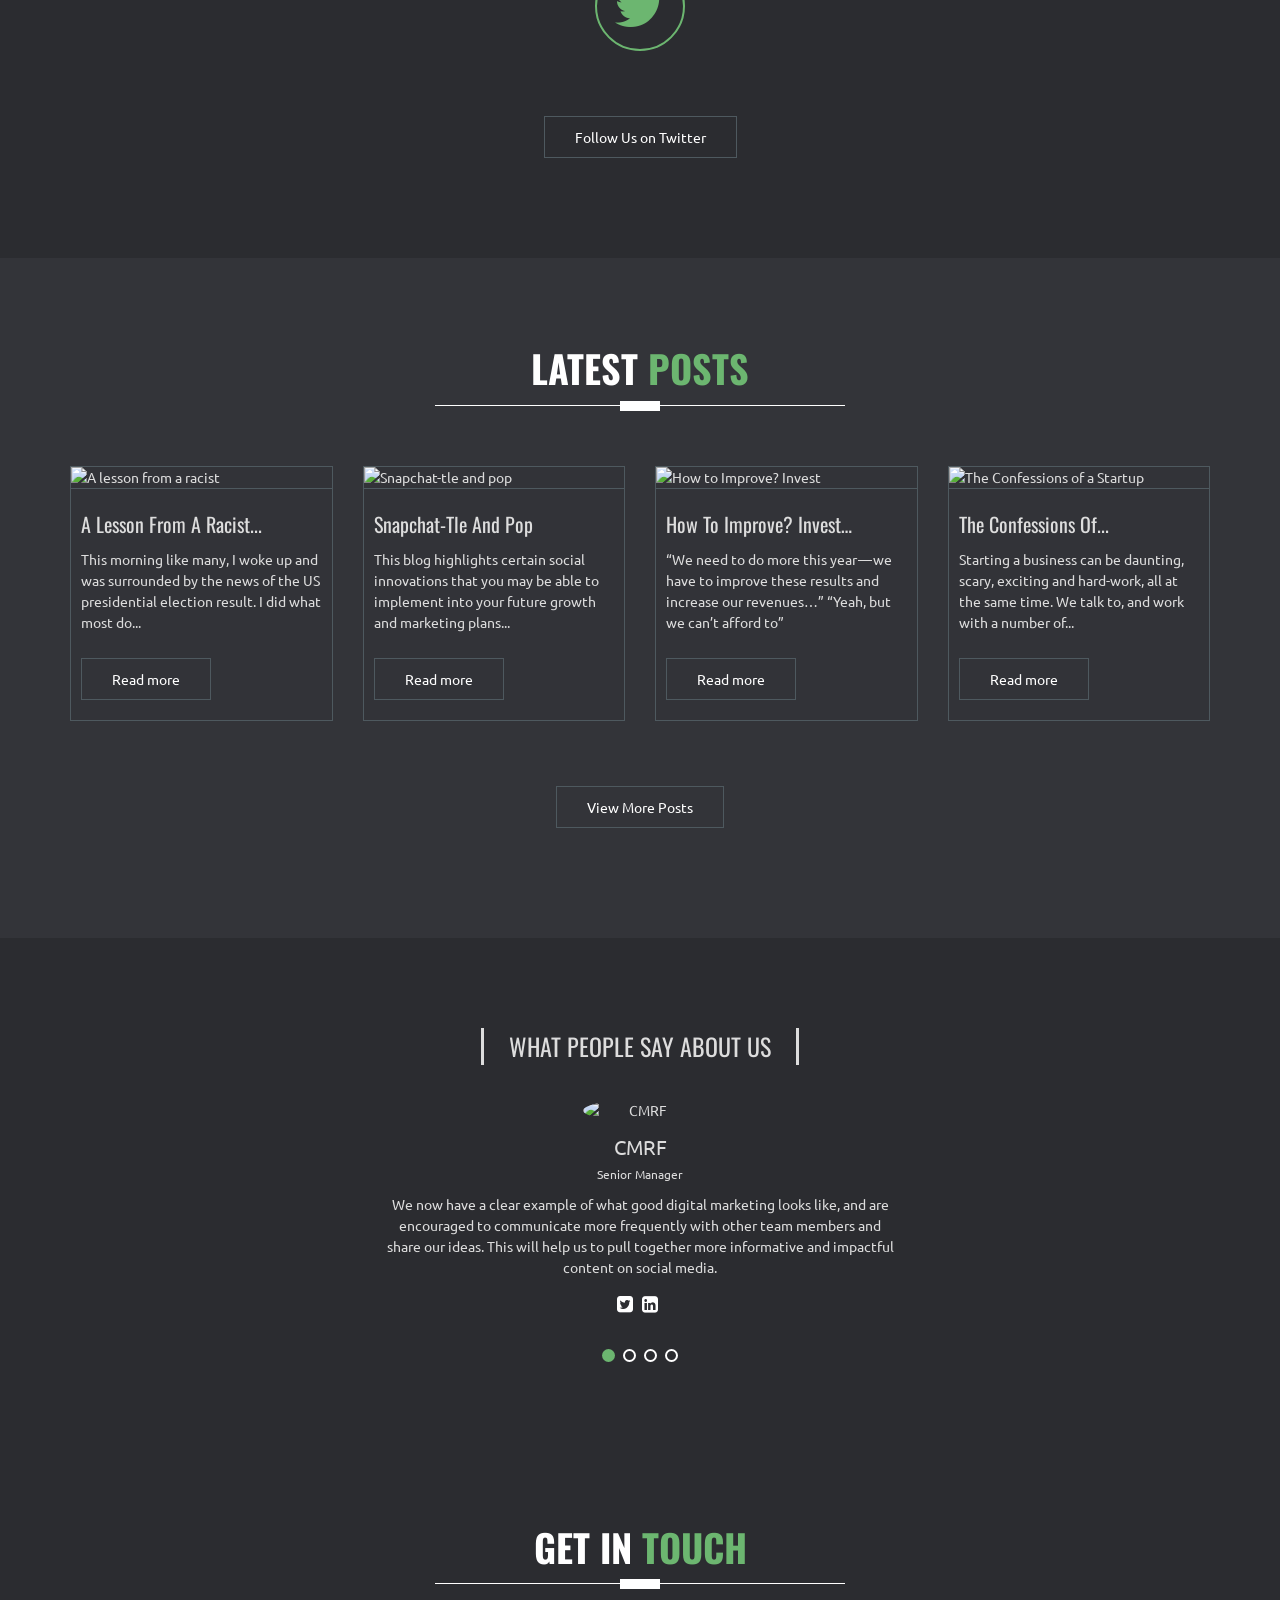
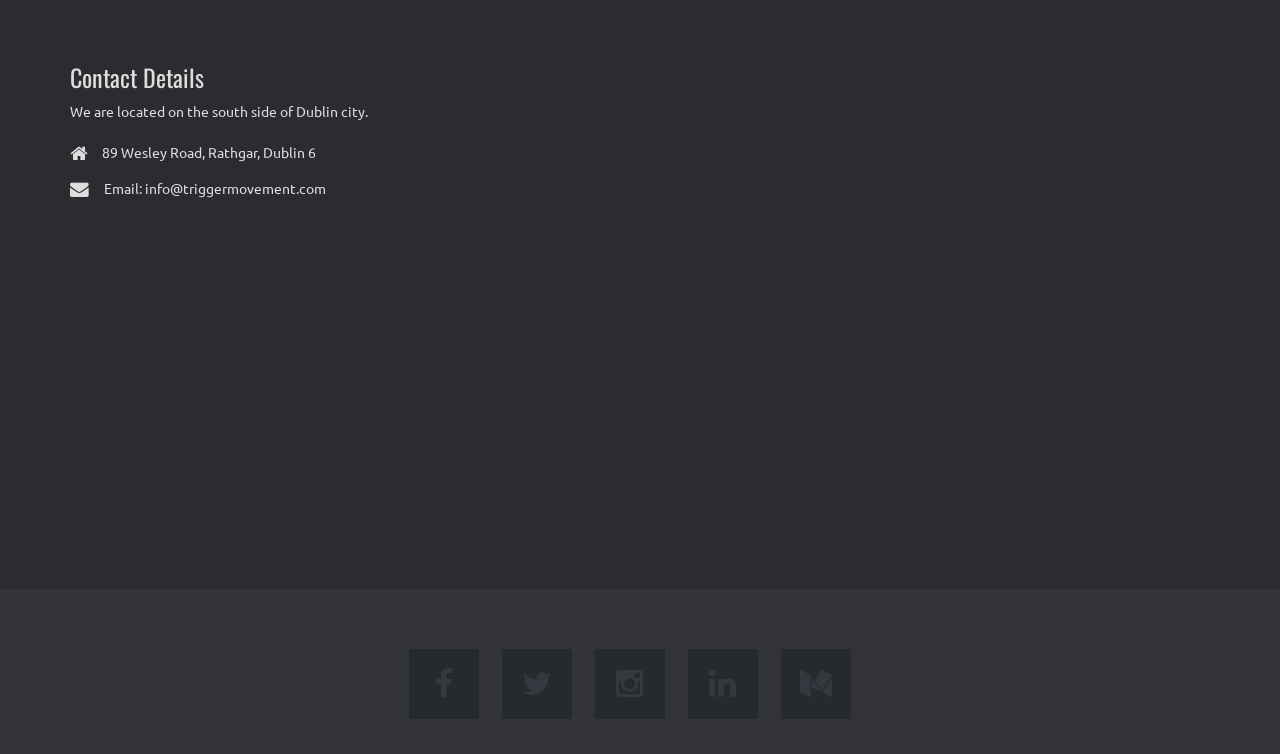
==== commit d2077e64: "remove Dave Not forever like." ====
--- a/index.html
+++ b/index.html
@@ -51,16 +51,21 @@
         <script src="js/modernizr-2.6.2.min.js"></script>
 
 
-		<script>
-		  (function(i,s,o,g,r,a,m){i['GoogleAnalyticsObject']=r;i[r]=i[r]||function(){
-		  (i[r].q=i[r].q||[]).push(arguments)},i[r].l=1*new Date();a=s.createElement(o),
-		  m=s.getElementsByTagName(o)[0];a.async=1;a.src=g;m.parentNode.insertBefore(a,m)
-		  })(window,document,'script','//www.google-analytics.com/analytics.js','ga');
-
-		  ga('create', 'UA-54152927-1', 'auto');
-		  ga('send', 'pageview');
-
-		</script>
+	   
+	    
+	    		 <!-- Google Analytics -->
+				    <script>
+			  (function(i,s,o,g,r,a,m){i['GoogleAnalyticsObject']=r;i[r]=i[r]||function(){
+			  (i[r].q=i[r].q||[]).push(arguments)},i[r].l=1*new Date();a=s.createElement(o),
+			  m=s.getElementsByTagName(o)[0];a.async=1;a.src=g;m.parentNode.insertBefore(a,m)
+			  })(window,document,'script','https://www.google-analytics.com/analytics.js','ga');
+
+			  ga('create', 'UA-92234815-1', 'auto');
+			  ga('send', 'pageview');
+
+			</script>
+	    
+	    
 
     </head>
 
@@ -575,7 +580,7 @@
 					<!-- /section title -->
 
 					<!-- team member -->
-					<div class="col-md-3 col-sm-6 wow fadeInDown" data-wow-duration="500ms">
+					<div class="col-md-4 col-sm-6 wow fadeInDown" data-wow-duration="500ms">
                        				<article class="team-mate">
 							<div class="member-photo">
 								<!-- member photo -->
@@ -613,7 +618,7 @@
 					<!-- end team member -->
 
 					<!-- team member -->
-					<div class="col-md-3 col-sm-6 wow fadeInDown" data-wow-duration="500ms" data-wow-delay="200ms">
+					<div class="col-md-4 col-sm-6 wow fadeInDown" data-wow-duration="500ms" data-wow-delay="200ms">
                        <article class="team-mate">
 							<div class="member-photo">
 								<!-- member photo -->
@@ -648,44 +653,10 @@
                     </div>
 					<!-- end team member -->
 
+					
+
 					<!-- team member -->
-					<div class="col-md-3 col-sm-6 wow fadeInDown" data-wow-duration="500ms" data-wow-delay="400ms">
-                       <article class="team-mate">
-							<div class="member-photo">
-								<!-- member photo -->
-								<img class="img-responsive" src="//i.imgur.com/HRdEpCO.png" alt="David Kenny">
-								<!-- /member photo -->
-
-								<!-- member social profile -->
-								<div class="mask">
-									<ul class="clearfix">
-										<li><a href="//twitter.com/KaveDenny?lang=en" target="//twitter.com/KaveDenny?lang=en"><i class="fa fa-twitter"></i></a></li>
-										<li><a href="//ie.linkedin.com/in/davejameskenny" target="//ie.linkedin.com/in/davejameskenny"><i class="fa fa-linkedin"></i></a></li>
-										<li><a href="//medium.com/@davekenny" target="//medium.com/@davekenny"><i class="fa fa-medium"></i></a></li>
-                    								<li><a href="//www.instagram.com/davekenny/" target="//www.instagram.com/davekenny/"><i class="fa fa-instagram"></i></a></li>
-									</ul>
-								</div>
-								<!-- /member social profile -->
-							</div>
-
-							<!-- member name & designation -->
-							<div class="member-title">
-								<h3>David Kenny</h3>
-								<span>Strategy Consultant</span>
-							</div>
-							<!-- /member name & designation -->
-
-							<!-- about member -->
-                           <div class="member-info">
-                               <p>Dave has worked with Sky Arts, VenueOne and Web Summit. While Dave has been at Web Summit their conferences have grown year over year with Web Summit itself now having 50,000 people a year attend in Lisbon. With creativity often being associated with his work, his focus has been in the areas of strategy, content production and advertising.<br> </p>
-                           </div>
-						   <!-- /about member -->
-                       </article>
-                    </div>
-					<!-- end team member -->
-
-					<!-- team member -->
-					<div class="col-md-3 col-sm-6 wow fadeInDown" data-wow-duration="500ms" data-wow-delay="600ms">
+					<div class="col-md-4 col-sm-6 wow fadeInDown" data-wow-duration="500ms" data-wow-delay="600ms">
                        <article class="team-mate kill-margin-bottom">
 							<div class="member-photo">
 								<!-- member photo -->
@@ -1080,11 +1051,11 @@
 			    <div class="row hidden-lg hidden-md">
 					<div class="col-xs-12 col-sm-12 col-md-12 hidden-lg">
 						<div class="col-md-12 text-center"> 
-						 	<a class="btn btn-primary" href="https://www.facebook.com/triggermovement"><i class="fa fa-facebook"></i></a> 
-							<a class="btn btn-primary" href="https://twitter.com/triggermovement"><i class="fa fa-twitter"></i></a> 
-							<a class="btn btn-primary" href="https://www.instagram.com/triggermovement/"><i class="fa fa-instagram"></i></a> 
-							<a class="btn btn-primary" href="https://www.linkedin.com/company/trigger-movement"><i class="fa fa-linkedin"></i></a> 
-							<a class="btn btn-primary" href="https://medium.com/@triggermovement"><i class="fa fa-medium"></i></a> 
+						 	<a class="btn btn-primary" href="//www.facebook.com/triggerdigitalire/" target="//www.facebook.com/triggerdigitalire/"><i class="fa fa-facebook"></i></a> 
+							<a class="btn btn-primary" href="//twitter.com/trigger_digital?lang=en" target="//twitter.com/trigger_digital?lang=en"><i class="fa fa-twitter"></i></a> 
+							<a class="btn btn-primary" href="//www.instagram.com/triggerdigital/" target="//www.instagram.com/triggerdigital/"><i class="fa fa-instagram"></i></a> 
+							<a class="btn btn-primary" href="//www.linkedin.com/company/trigger-movement" target="//www.linkedin.com/company/trigger-movement"><i class="fa fa-linkedin"></i></a> 
+							<a class="btn btn-primary" href="//medium.com/@triggermovement" target="//www.facebook.com/triggerdigitalire/"><i class="fa fa-medium"></i></a> 
 							
 						</div>
 					</div>
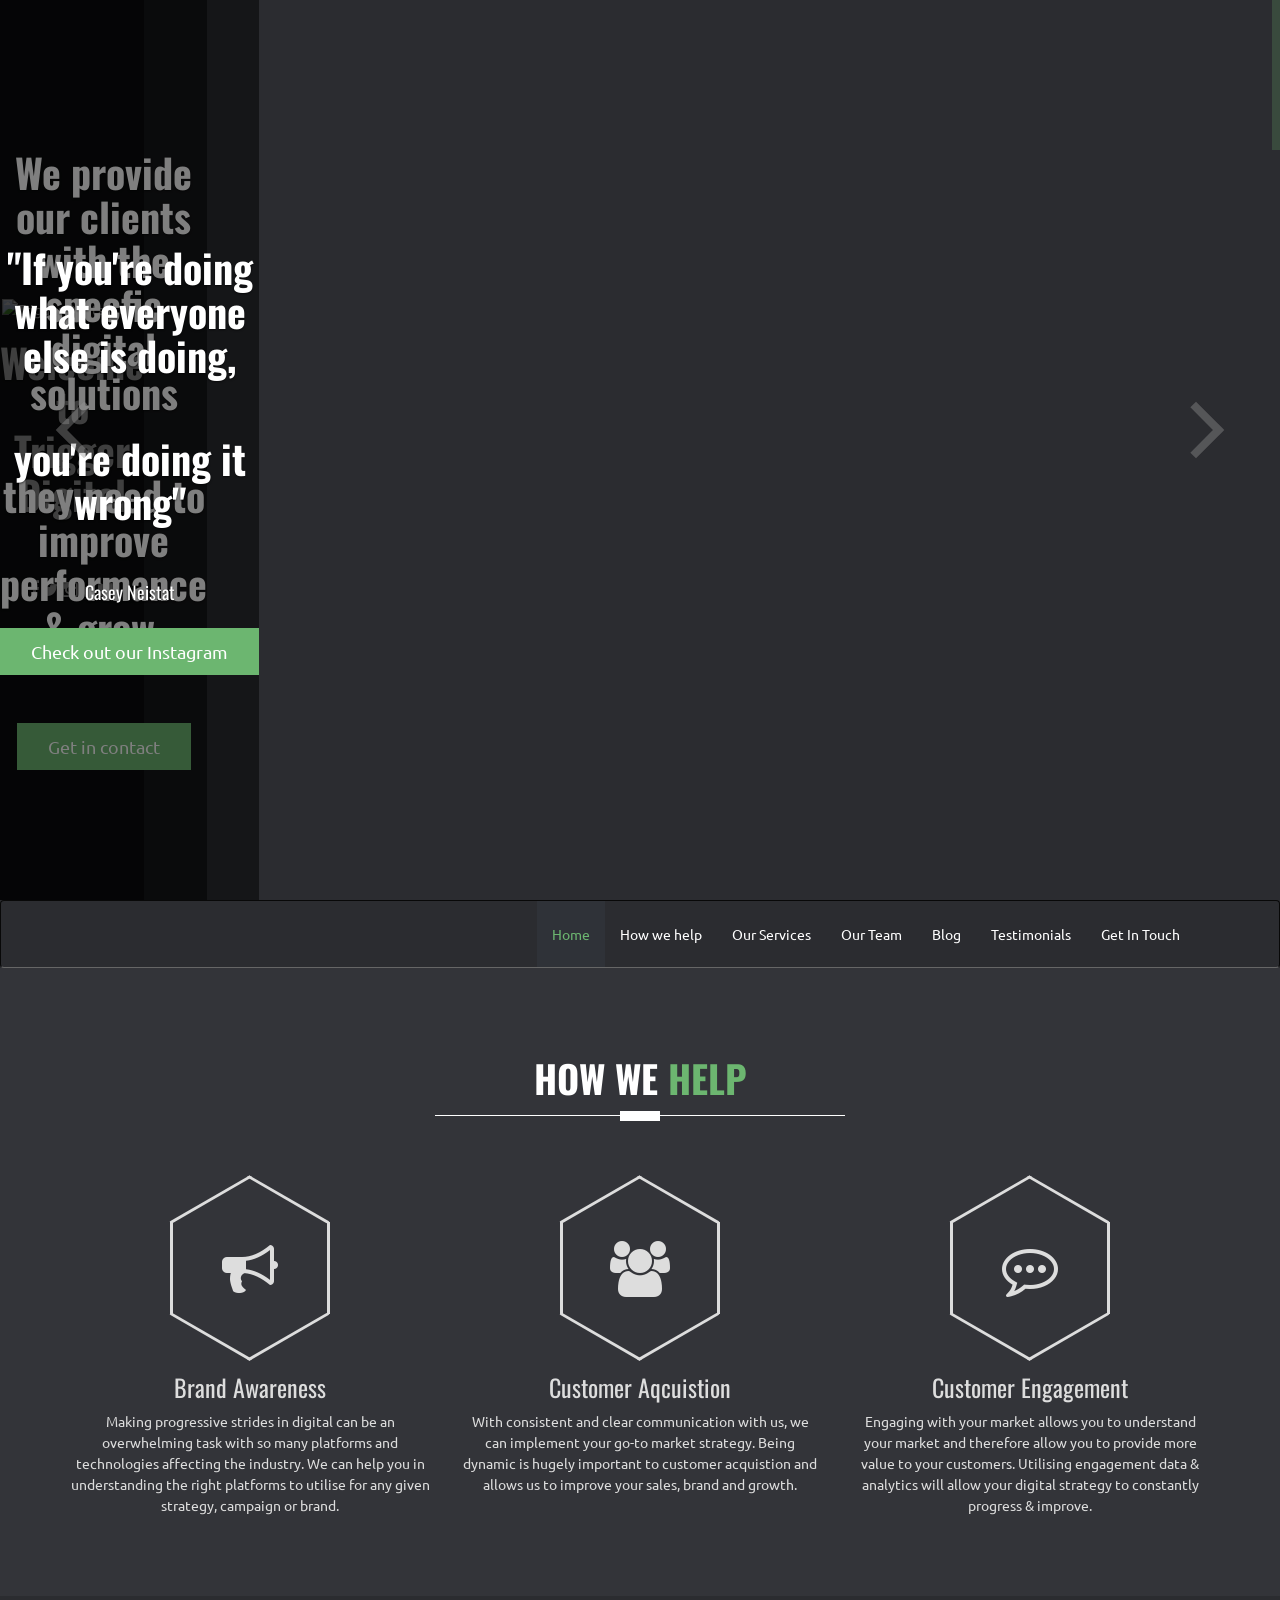
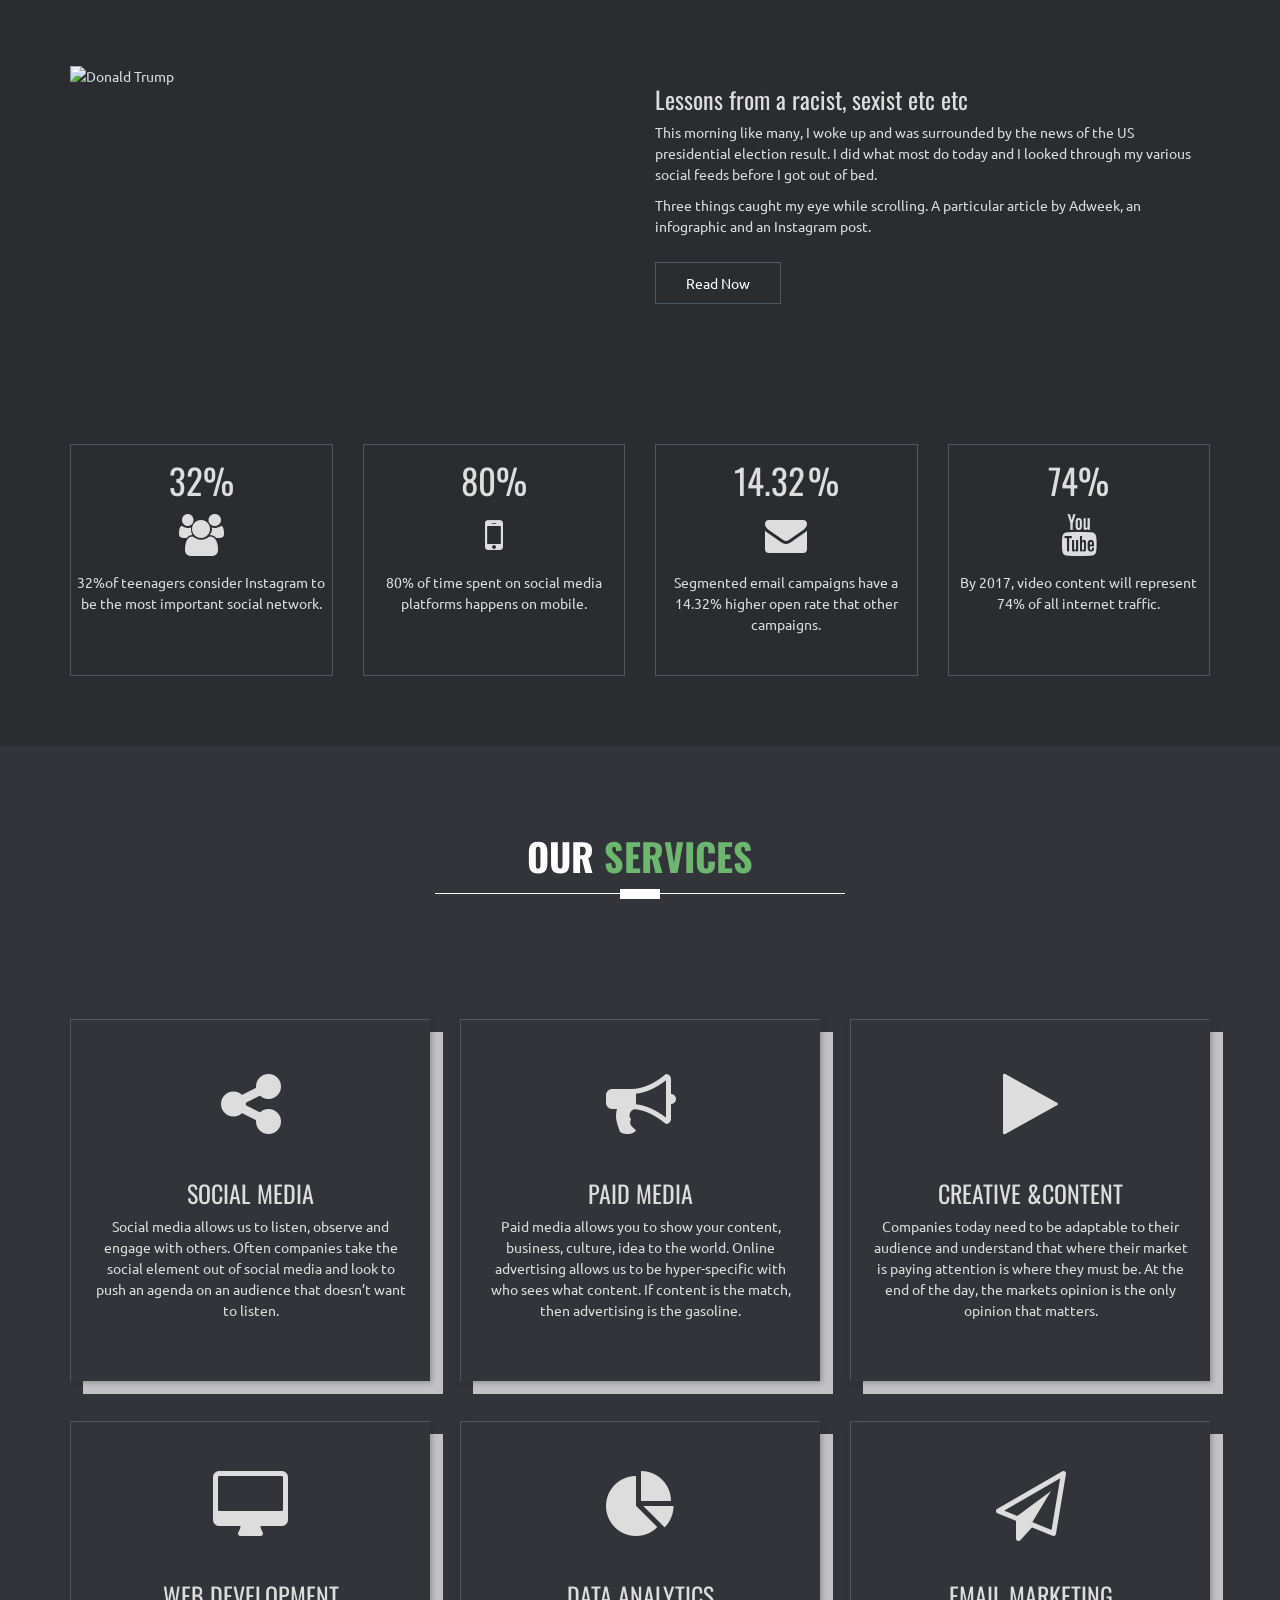
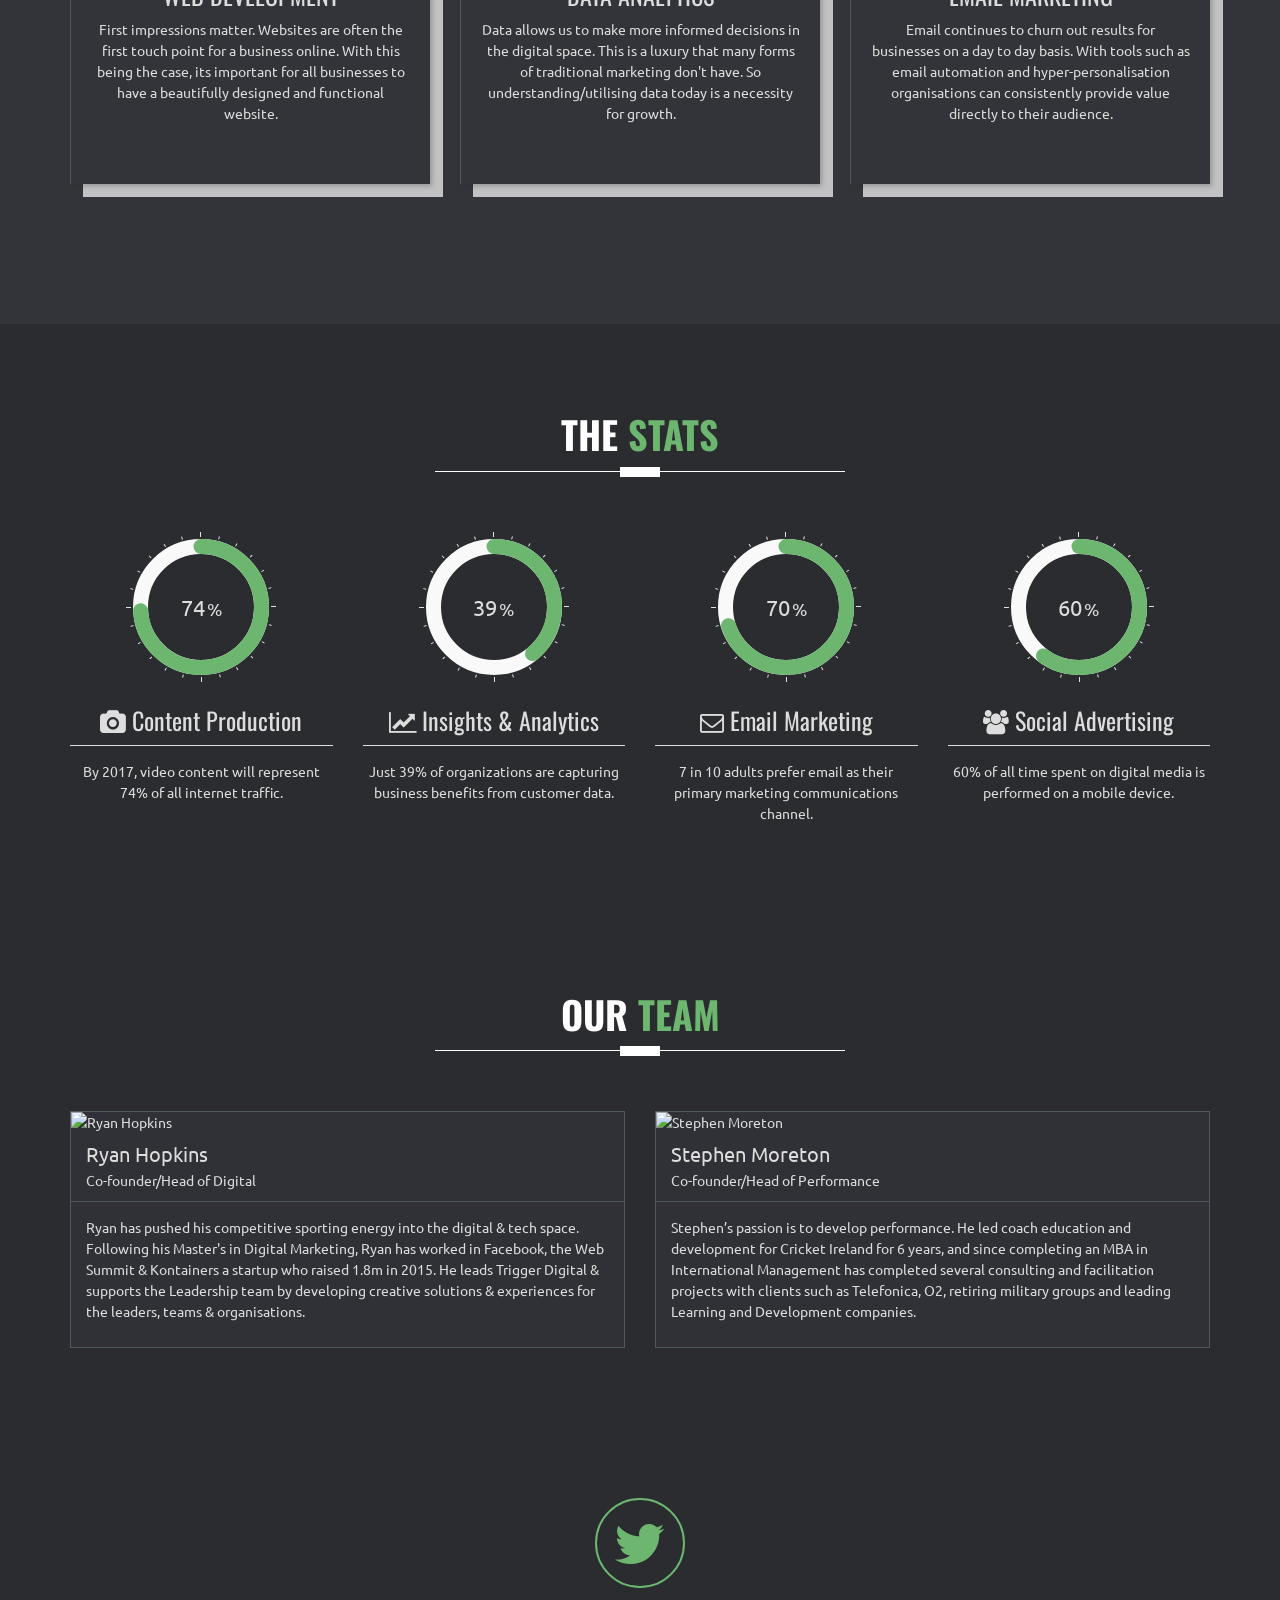
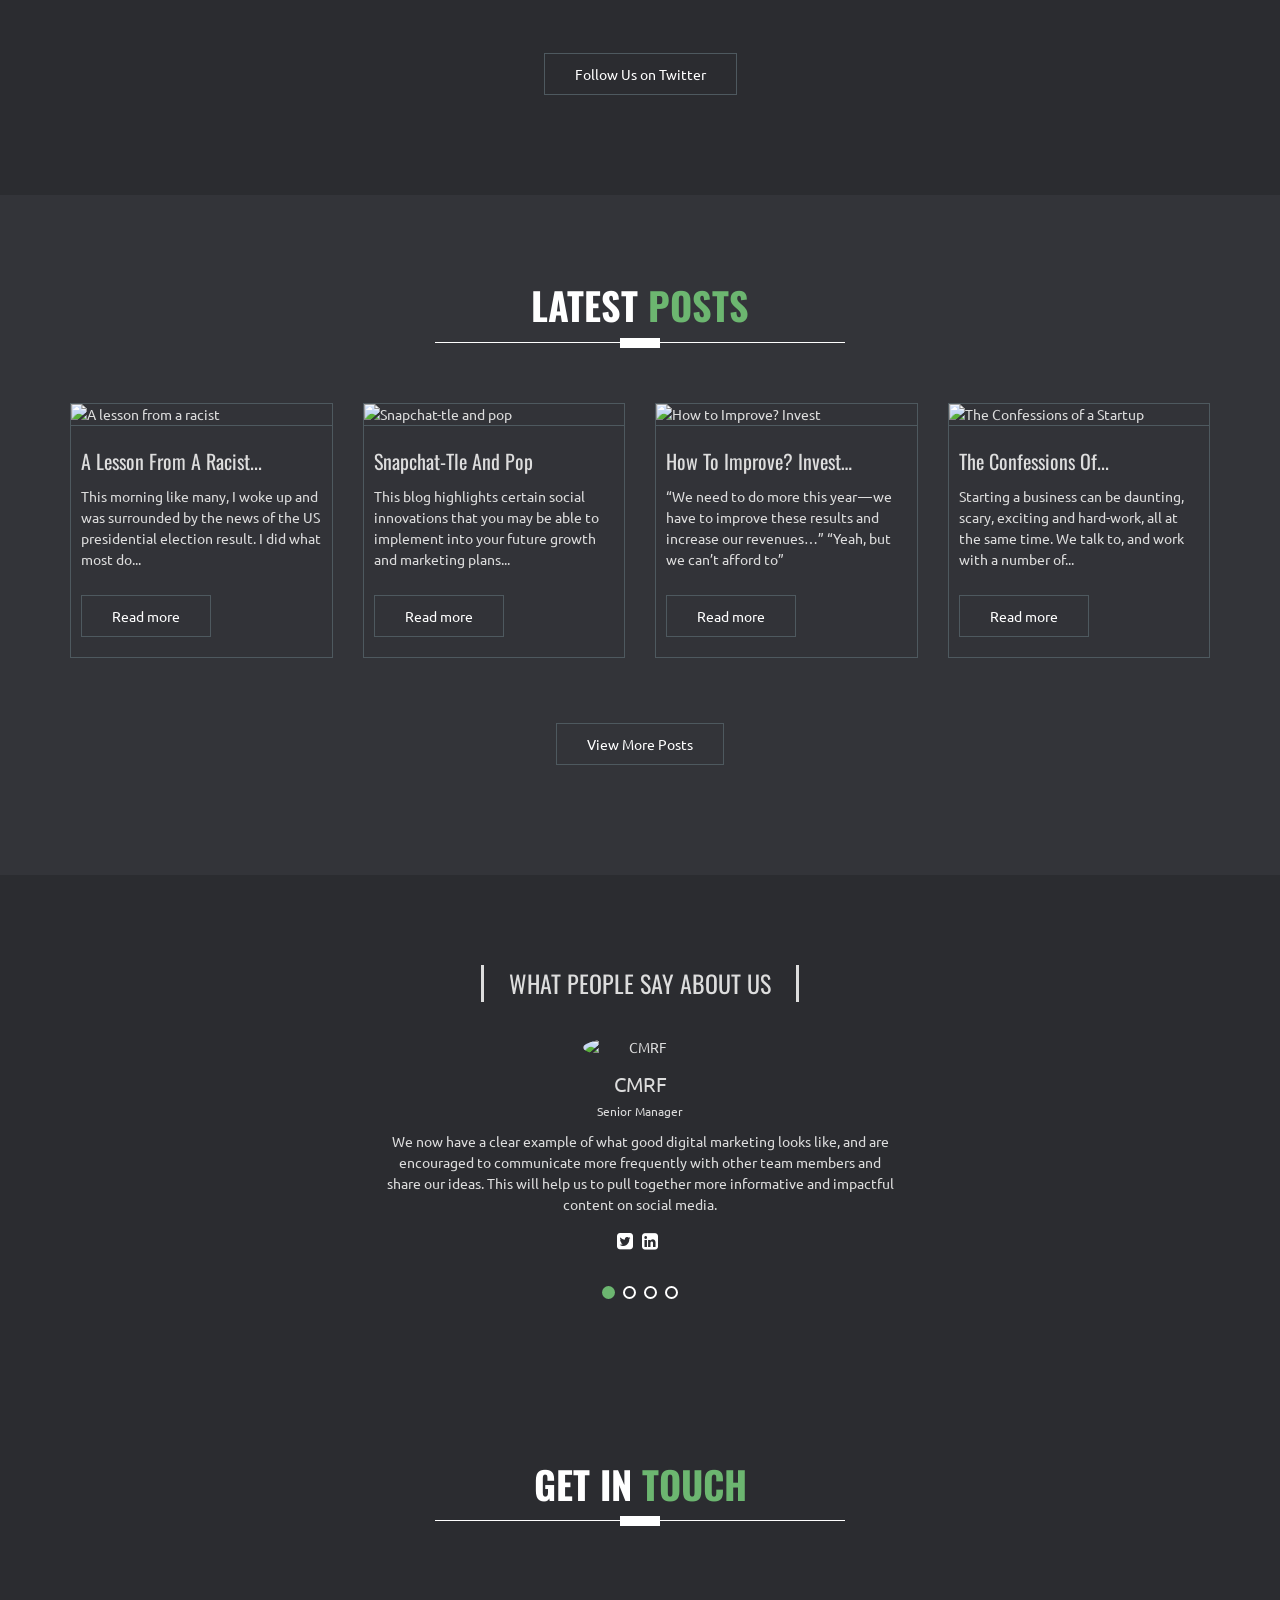
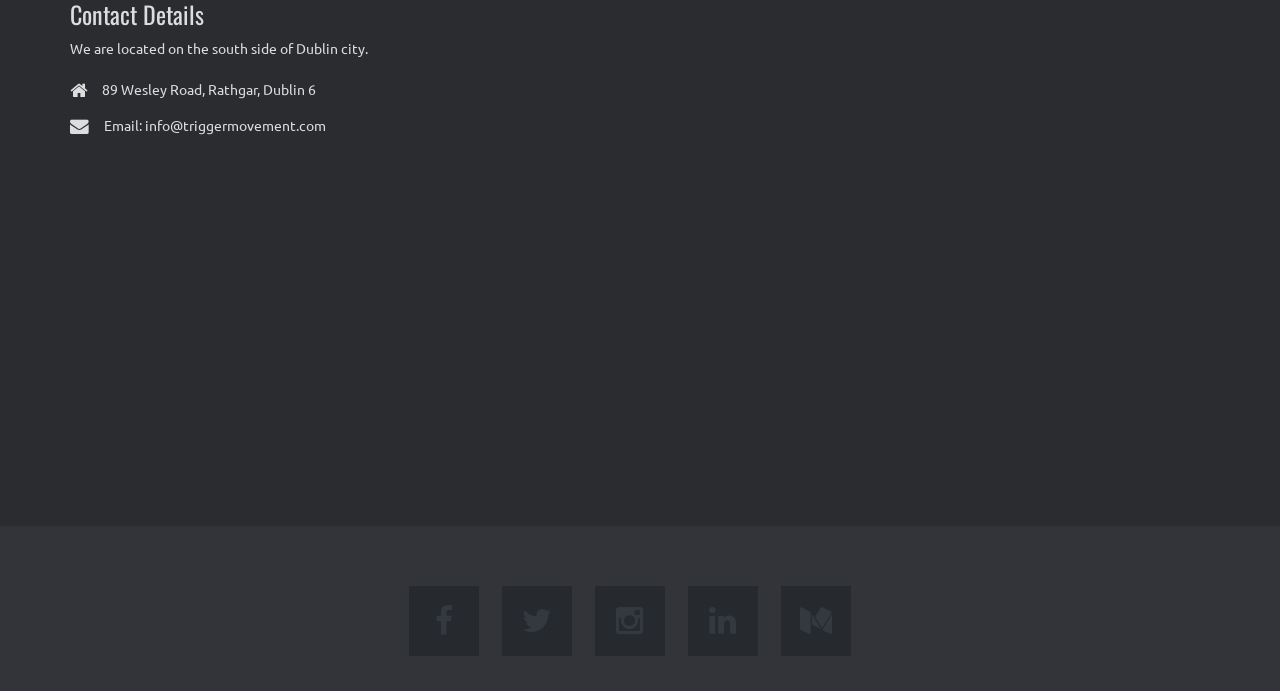
==== commit 2cc088ed: "and me, pending a better photo 'cos we gots to look professional like." ====
--- a/index.html
+++ b/index.html
@@ -580,7 +580,7 @@
 					<!-- /section title -->
 
 					<!-- team member -->
-					<div class="col-md-4 col-sm-6 wow fadeInDown" data-wow-duration="500ms">
+					<div class="col-md-6 col-sm-6 wow fadeInDown" data-wow-duration="500ms">
                        				<article class="team-mate">
 							<div class="member-photo">
 								<!-- member photo -->
@@ -618,7 +618,7 @@
 					<!-- end team member -->
 
 					<!-- team member -->
-					<div class="col-md-4 col-sm-6 wow fadeInDown" data-wow-duration="500ms" data-wow-delay="200ms">
+					<div class="col-md-6 col-sm-6 wow fadeInDown" data-wow-duration="500ms" data-wow-delay="200ms">
                        <article class="team-mate">
 							<div class="member-photo">
 								<!-- member photo -->
@@ -655,42 +655,7 @@
 
 					
 
-					<!-- team member -->
-					<div class="col-md-4 col-sm-6 wow fadeInDown" data-wow-duration="500ms" data-wow-delay="600ms">
-                       <article class="team-mate kill-margin-bottom">
-							<div class="member-photo">
-								<!-- member photo -->
-								<img class="img-responsive" src="//i.imgur.com/rI6ZqdQ.png" alt="Ronan O'Leary">
-								<!-- /member photo -->
-
-								<!-- member social profile -->
-								<div class="mask">
-									<ul class="clearfix">
-										<li><a href="//twitter.com/ro_oleary?lang=en" target="//twitter.com/ro_oleary?lang=en"><i class="fa fa-twitter"></i></a></li>
-										<li><a href="//ie.linkedin.com/in/ronanoleary" target="//ie.linkedin.com/in/ronanoleary"><i class="fa fa-linkedin"></i></a></li>
-										<li><a href="//www.instagram.com/ro_oleary/" target="//www.instagram.com/ro_oleary/"><i class="fa fa-instagram"></i></a></li>
-										<li><a href="//ronan-oleary.com/" target="//ronan-oleary.com/"><i class="fa fa-laptop"></i></a></li>
-									</ul>
-								</div>
-								<!-- /member social profile -->
-							</div>
-
-							<!-- member name & designation -->
-							<div class="member-title">
-								<h3>Ronan O'Leary</h3>
-								<span>Web Dev Consultant</span>
-							</div>
-							<!-- /member name & designation -->
-
-							<!-- about member -->
-                           <div class="member-info">
-                               <p>'Ro' is a front end web developer/engineer with over 7 years professional experience developing websites &amp; applications. He is a CMS specialist, creating data-driven advanced marketing solutions and online business acquisition tools.... &amp; really, REALLY cool websites. When not coding, he is generally somewhere thinking about coding. Or watching football.</p>
-                           </div>
-						   <!-- /about member -->
-                       </article>
-                    </div>
-					<!-- end team member -->
-
+					
 				</div>  	<!-- End row -->
 			</div>   	<!-- End container -->
 		</section>   <!-- End section -->
